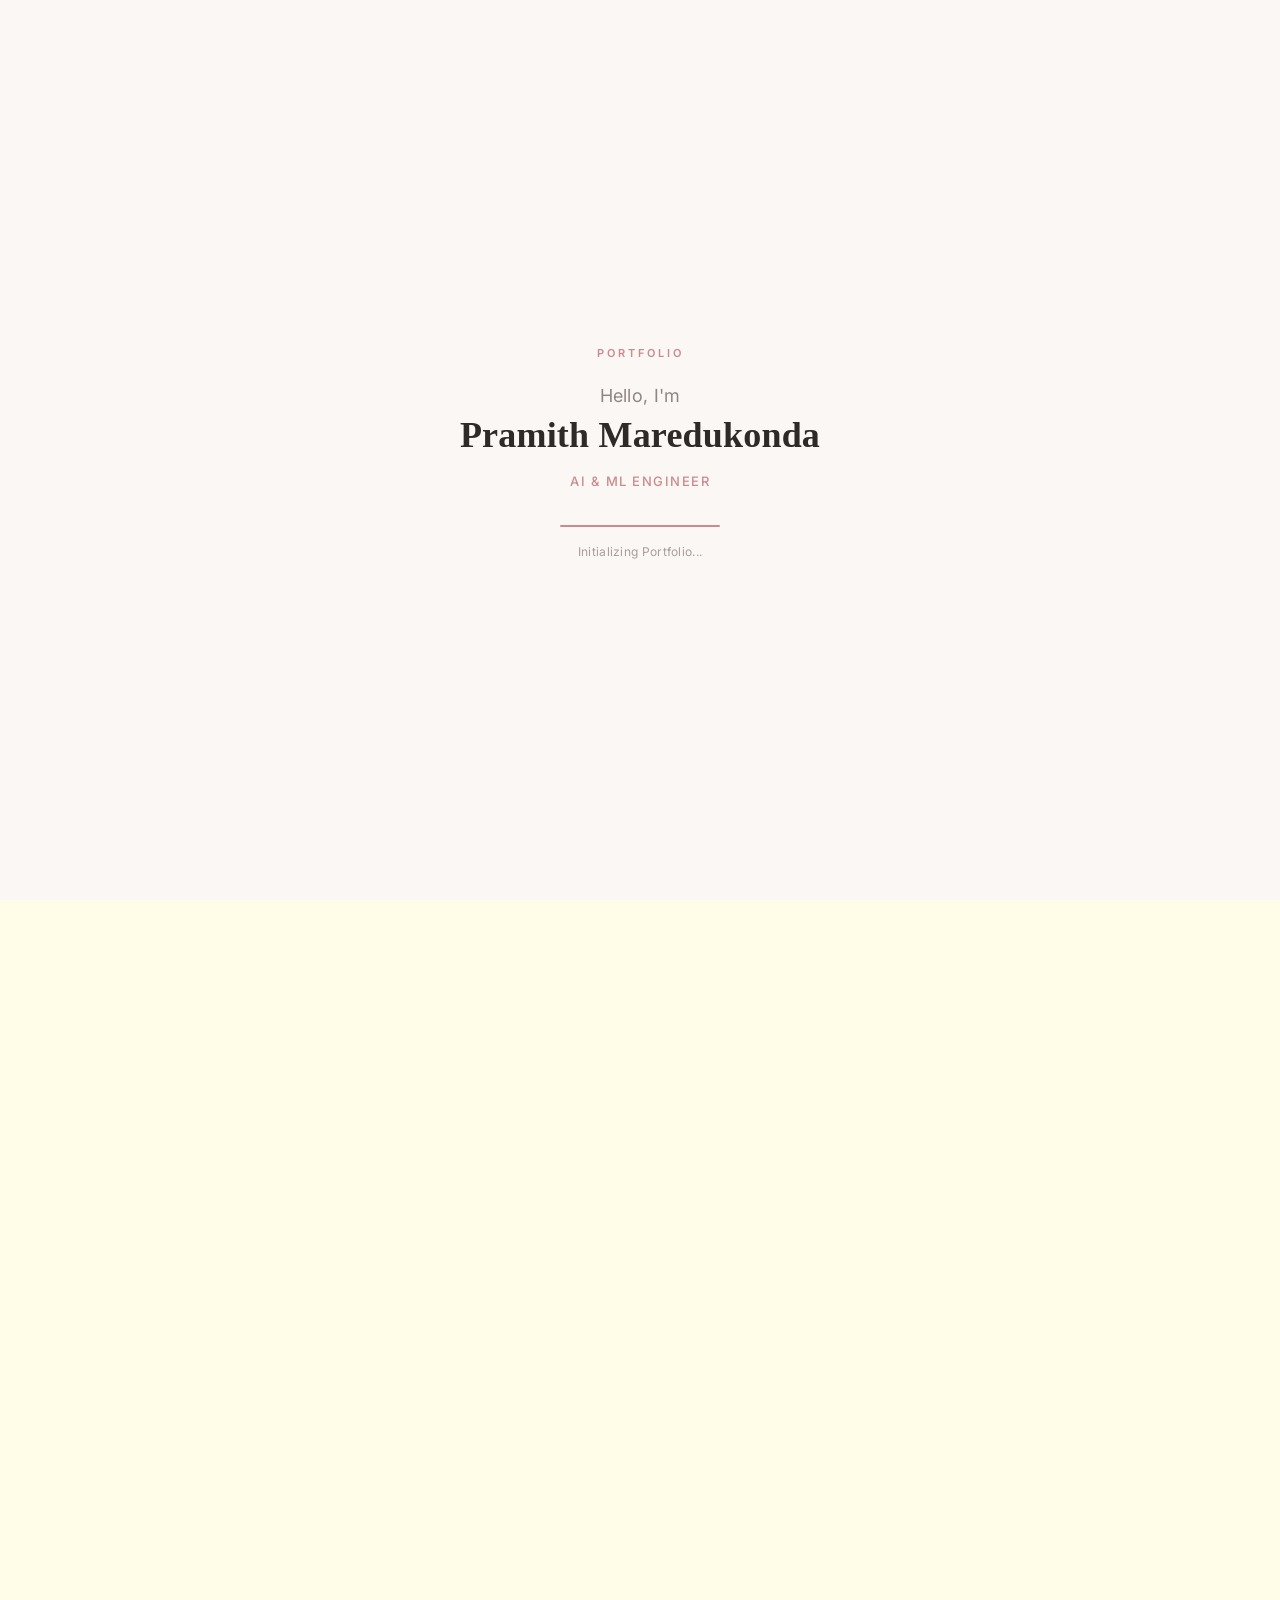
==== index.html @ 03c99f2f "Updatings 1" ====
<!DOCTYPE html>
<html lang="en">

<head>
  <meta charset="UTF-8">
  <title>Pramith Maredukonda | AI & ML Engineer & Software Developer</title>
  <meta name="viewport" content="width=device-width, initial-scale=1.0">
  <meta name="description"
    content="Professional portfolio of Pramith Maredukonda, an aspiring AI/ML Engineer and Software Developer specializing in building intelligent systems, data structures, and cybersecurity.">
  <meta name="keywords"
    content="Pramith Maredukonda, AI Engineer, Machine Learning, Software Developer, Portfolio, Saveetha School of Engineering">
  <meta name="author" content="Pramith Maredukonda">

  <!-- Open Graph / LinkedIn previews -->
  <meta property="og:type" content="website">
  <meta property="og:title" content="Pramith Maredukonda | AI & ML Engineer & Software Developer">
  <meta property="og:description"
    content="Explore my projects, work experience, certifications, and technical skills in Artificial Intelligence and Machine Learning.">
  <meta property="og:image" content="assets-portfolio/pramith_images/pic2.png">
  <meta property="og:url" content="https://pramithm.github.io/">


  <link rel="icon" type="image/png" sizes="96x96" href="assets-portfolio/web_icon_portfolio2.png">
  <link rel="canonical" href="https://pramithm.github.io/">

  <meta name="robots" content="index, follow">

  <meta name="theme-color" content="#b3883e">

  <meta property="og:site_name" content="Pramith Portfolio">

  <meta property="og:locale" content="en_US">
  <!-- ADD JSON-LD HERE -->
  <script type="application/ld+json">
  {
    "@context": "https://schema.org",
    "@type": "Person",
    "name": "Pramith Maredukonda",
    "jobTitle": "AI & Machine Learning Engineer",
    "url": "https://pramithm.github.io/",
    "image": "https://pramithm.github.io/assets-portfolio/pramith_images/pic2.png",
    "email": "mailto:pramith212@gmail.com",
    "sameAs": [
      "https://github.com/pramithm",
      "https://www.linkedin.com/in/pramith-maredukonda-346262364/"
    ],
    "knowsAbout": [
      "Artificial Intelligence",
      "Machine Learning",
      "Deep Learning",
      "Python",
      "Computer Vision",
      "OpenCV",
      "MediaPipe",
      "React",
      "Firebase",
      "Java",
      "Data Structures",
      "Algorithms",
      "Cybersecurity"
    ]
  }
</script>

  <!-- Google Fonts Connection -->
  <link rel="preconnect" href="https://fonts.googleapis.com">
  <link rel="preconnect" href="https://fonts.gstatic.com" crossorigin>
  <link href="https://fonts.googleapis.com/css2?family=Inter:wght@300;400;500;600;700;800&display=swap"
    rel="stylesheet">

  <link href="https://cdn.jsdelivr.net/npm/bootstrap@5.3.3/dist/css/bootstrap.min.css" rel="stylesheet">
  <link rel="stylesheet" href="css-portfolio/portfolio_index.css">
  <link rel="stylesheet" href="css-portfolio/intro.css">
  <link rel="stylesheet" href="https://cdnjs.cloudflare.com/ajax/libs/font-awesome/6.5.0/css/all.min.css">
  <!-- Improving SEO given by chatgpt-->
  <link rel="canonical" href="https://pramithm.github.io/">
  <meta name="robots" content="index, follow">
  <meta name="theme-color" content="#b3883e">
  <link rel="icon" href="favicon.ico">
  <script>
    if (sessionStorage.getItem("introPlayed")) {
      document.documentElement.classList.add("intro-played");
    }
  </script>
  <style>
    html {
      scroll-behavior: smooth;
    }

    #portfolio-wrapper {
      opacity: 0;
      visibility: hidden;
    }

    .intro-played #portfolio-wrapper {
      opacity: 1 !important;
      visibility: visible !important;
    }

    .intro-played #intro {
      display: none !important;
    }

    .typewriter-cursor {
      animation: blink 0.75s step-end infinite;
      color: #b3883e !important;
      font-weight: bold;
    }

    @keyframes blink {

      from,
      to {
        opacity: 1;
      }

      50% {
        opacity: 0;
      }
    }
  </style>
  <noscript>
    <style>
      #portfolio-wrapper {
        opacity: 1 !important;
        visibility: visible !important;
      }

      #intro {
        display: none !important;
      }
    </style>
  </noscript>
  <meta name="google-site-verification" content="l4IwNDzYYGCkEPkPLoquJwLFhrQuRTu7Tlo4yeMEYSo" />
</head>

<body>
  <!-- Loading Effect-->
  <!-- Loading Effect-->
  <div id="intro">

    <div class="intro-content">

      <span class="intro-eyebrow">Portfolio</span>

      <h1 id="intro-name">Hello, I'm</h1>

      <h2 id="intro-title">Pramith Maredukonda</h2>

      <p id="intro-description">AI &amp; ML Engineer</p>

      <div class="progress1">
        <div class="progress-bar1"></div>
      </div>

      <span class="loading1">Initializing Portfolio...</span>

    </div>

  </div>

  <div id="portfolio-wrapper">

    <!-- Nav Bar -->
    <nav class="navbar navbar-expand-lg navbar-custom" id="mainNav">
      <div class="container-fluid">
        <a class="navbar-brand" href="#">Portfolio</a>
        <button class="navbar-toggler bg-transparent" type="button" data-bs-toggle="collapse"
          data-bs-target="#navbarNav" aria-label="Toggle navigation">
          <span class="navbar-toggler-icon"></span>
        </button>
        <div class="collapse navbar-collapse justify-content-end me-4" id="navbarNav">
          <ul class="navbar-nav gap-3">
            <li class="nav-item"><a class="nav-link" href="#about">About</a></li>
            <li class="nav-item"><a class="nav-link" href="#education">Education</a></li>
            <li class="nav-item"><a class="nav-link" href="#experience">Experience</a></li>
            <li class="nav-item"><a class="nav-link" href="#skills">Skills</a></li>
            <li class="nav-item"><a class="nav-link" href="#projects">Projects</a></li>
            <li class="nav-item"><a class="nav-link" href="#certifications">Certifications</a></li>
            <li class="nav-item"><a class="nav-link" href="#resume">Resume</a></li>
            <li class="nav-item"><a class="nav-link" href="#contact">Contact</a></li>
          </ul>
        </div>
      </div>
    </nav>

    <!-- Hero Section -->
    <section class="hero-section py-5">
      <div class="shape1"></div>
      <div class="shape2"></div>
      <div class="shape3"></div>
      <div class="container">
        <div class="row align-items-center gy-5">

          <!-- LEFT CONTENT -->
          <div class="col-lg-7 col-12 hero-text">
            <h5 class="text-uppercase text-muted">Hello, I'm</h5>
            <h1 class="fw-bold">Pramith Maredukonda</h1>
            <h3 class="mb-3" style="color: #b3883e !important;"><span id="typewriter"></span><span
                class="typewriter-cursor">|</span></h3>
            <p class="text-muted">
              Passionate about building intelligent systems and solving real-world problems using AI, data, and code.
            </p>
            <div class="d-flex gap-3 flex-wrap hero-btns">
              <button class="btn btn-dark px-4 py-2"
                onclick="document.getElementById('projects').scrollIntoView({behavior: 'smooth'})">View
                Projects</button>
              <a href="assets-portfolio/Pramith_Resume.pdf" download class="btn btn-outline-dark px-4 py-2">Download
                CV</a>
            </div>
          </div>

          <!-- RIGHT IMAGE -->
          <div class="col-lg-4 col-12 text-center ms-lg-auto">
            <div class="hero-img-wrapper mx-auto">
              <div class="ring ring-1"></div>
              <div class="ring ring-2"></div>
              <div class="ring ring-3"></div>
              <img src="assets-portfolio/Pramith_Images/pic2.png" class="img-fluid hero-img"
                alt="Pramith Maredukonda Profile Picture">
            </div>
          </div>

        </div>
      </div>
    </section>

    <!-- About Section -->
    <section class="container-fluid fade-up-element" id="about">
      <h1 class="text-center py-3">About Me</h1>
      <div class="about_me col-11 col-sm-9 col-lg-7 mx-auto">
        <p>I'm a <span class="fw-bold">Computer Science and Engineering</span> student specializing in <span
            class="fw-bold">Artificial Intelligence and Machine Learning</span>. I love
          building smart applications that leverage data-driven insights. With a strong foundation in <span
            class="fw-bold">Data Structures</span>,
          <span class="fw-bold">Algorithms</span>, <span class="fw-bold">DBMS</span>, and <span class="fw-bold">Computer
            Networks</span>, I enjoy tackling <span class="fw-bold">complex problems</span> and learning cutting-edge
          technologies. I'm also deeply interested in <span class="fw-bold">Cybersecurity</span> and how AI intersects
          with securing digital systems.
        </p>
      </div>
    </section>

    <!-- Education Section -->
    <section class="container-fluid py-5 fade-up-element" id="education" style="background-color: rgb(232, 224, 192);">
      <h2 class="text-center mb-4 fw-bold">My <span class="text-primary"
          style="color: var(--gold) !important;">Education</span></h2>
      <div class="row g-4 px-3 px-md-4 justify-content-center">

        <!-- B.E. -->
        <div class="col-12 col-md-6 d-flex fade-up-element delay-1">
          <div class="p-4 shadow rounded bg-light h-100 w-100" style="border-top: 5px solid var(--gold);">
            <h5 class="fw-bold" style="color: var(--gold);">Bachelor of Engineering (B.E.)</h5>
            <h6 class="text-muted mb-2">Computer Science Engineering in Artificial Intelligence | 2023 - 2027</h6>
            <p class="mb-2" style="font-size: 0.95rem; font-weight: 500;">Saveetha School of Engineering, Chennai, Tamil
              Nadu</p>
            <div class="mb-3">
              <strong style="font-size: 0.88rem; color: var(--text-dark);">Academic Focus:</strong>
              <ul class="text-muted ps-3 mt-1" style="font-size: 0.82rem; line-height: 1.5; margin-bottom: 0;">
                <li>Artificial Intelligence & Machine Learning</li>
                <li>Full Stack Development</li>
                <li>Android Development</li>
                <li>Data Structures & Algorithms</li>
                <li>Problem Solving</li>
                <li>Computer Vision</li>
              </ul>
            </div>
            <div class="mt-auto">
              <span class="badge" style="background-color: var(--gold) !important; color: #fff;">CGPA: 8.9 / 10</span>
            </div>
          </div>
        </div>

        <!-- School Education (12th + 10th combined) -->
        <div class="col-12 col-md-6 d-flex fade-up-element delay-2">
          <div class="p-4 shadow rounded bg-light h-100 w-100" style="border-top: 5px solid var(--gold);">

            <!-- 12th -->
            <h5 class="fw-bold" style="color: var(--gold);">12th Grade (HSC) — MPC</h5>
            <h6 class="text-muted mb-2">Mathematics, Physics, Chemistry | 2021 - 2023</h6>
            <p class="mb-2" style="font-size: 0.95rem; font-weight: 500;">S.R. Junior College for Boys, Hanamkonda</p>
            <div class="mb-3">
              <span class="badge" style="background-color: var(--gold) !important; color: #fff;">Percentage: 95%</span>
            </div>

            <hr class="my-3" style="border-color: var(--gold); opacity: 0.3;">

            <!-- 10th -->
            <h5 class="fw-bold" style="color: var(--gold);">Secondary School Education</h5>
            <h6 class="text-muted mb-2">General Studies | Class of 2021</h6>
            <p class="mb-2" style="font-size: 0.95rem; font-weight: 500;">Shine High School, Hanamkonda</p>
            <div class="mt-auto">
              <span class="badge" style="background-color: var(--gold) !important; color: #fff;">CGPA: 10</span>
            </div>

          </div>
        </div>

      </div>
    </section>

    <!-- Skills Section -->
    <section class="container-fluid py-5 fade-up-element" id="skills">
      <h2 class="text-center mb-4 fw-bold">My <span class="text-primary"
          style="color: rgb(167, 120, 81) !important;">Skills</span></h2>

      <div class="row g-4 skills-grid">

        <div class="col-12 col-md-6 d-flex fade-up-element delay-1">
          <div class="p-4 shadow rounded bg-light h-100 w-100">
            <h5>Programming Languages</h5>
            <p class="mb-1">Python <span class="float-end">90%</span></p>
            <div class="progress mb-3">
              <div class="progress-bar" style="width: 90%"></div>
            </div>
            <p class="mb-1">Java <span class="float-end">80%</span></p>
            <div class="progress mb-3">
              <div class="progress-bar" style="width: 80%"></div>
            </div>
            <p class="mb-1">C++ <span class="float-end">75%</span></p>
            <div class="progress">
              <div class="progress-bar" style="width: 75%"></div>
            </div>
          </div>
        </div>

        <div class="col-12 col-md-6 d-flex fade-up-element delay-2">
          <div class="p-4 shadow rounded bg-light h-100 w-100">
            <h5>Web Technologies</h5>
            <p class="mb-1">HTML <span class="float-end">85%</span></p>
            <div class="progress mb-3">
              <div class="progress-bar" style="width: 85%"></div>
            </div>
            <p class="mb-1">CSS <span class="float-end">80%</span></p>
            <div class="progress mb-3">
              <div class="progress-bar" style="width: 80%"></div>
            </div>
            <p class="mb-1">JavaScript <span class="float-end">75%</span></p>
            <div class="progress mb-3">
              <div class="progress-bar" style="width: 75%"></div>
            </div>
            <p class="mb-1">React Native <span class="float-end">70%</span></p>
            <div class="progress mb-3">
              <div class="progress-bar" style="width: 70%"></div>
            </div>
            <p class="mb-1">Firebase <span class="float-end">65%</span></p>
            <div class="progress">
              <div class="progress-bar" style="width: 65%"></div>
            </div>
          </div>
        </div>

        <div class="col-12 col-md-6 d-flex fade-up-element delay-1">
          <div class="p-4 shadow rounded bg-light h-100 w-100">
            <h5>Core Subjects</h5>
            <p class="mb-1">Data Structures <span class="float-end">85%</span></p>
            <div class="progress mb-3">
              <div class="progress-bar" style="width: 85%"></div>
            </div>
            <p class="mb-1">DBMS <span class="float-end">80%</span></p>
            <div class="progress mb-3">
              <div class="progress-bar" style="width: 80%"></div>
            </div>
            <p class="mb-1">Computer Networks <span class="float-end">75%</span></p>
            <div class="progress">
              <div class="progress-bar" style="width: 75%"></div>
            </div>
          </div>
        </div>

        <div class="col-12 col-md-6 d-flex fade-up-element delay-2">
          <div class="p-4 shadow rounded bg-light h-100 w-100">
            <h5>AI/ML & General Tools</h5>
            <p class="mb-1">Git & GitHub <span class="float-end">85%</span></p>
            <div class="progress mb-3">
              <div class="progress-bar" style="width: 85%"></div>
            </div>
            <p class="mb-1">NumPy & Pandas <span class="float-end">80%</span></p>
            <div class="progress mb-3">
              <div class="progress-bar" style="width: 80%"></div>
            </div>
            <p class="mb-1">Scikit-learn <span class="float-end">75%</span></p>
            <div class="progress mb-3">
              <div class="progress-bar" style="width: 75%"></div>
            </div>
            <p class="mb-1">Cybersecurity <span class="float-end">70%</span></p>
            <div class="progress">
              <div class="progress-bar" style="width: 70%"></div>
            </div>
          </div>
        </div>

      </div>
    </section>

    <!-- Experience Section -->
    <section class="container-fluid py-5 fade-up-element" id="experience" style="background-color: rgb(217, 209, 176);">
      <h2 class="text-center mb-4 fw-bold">Work <span class="text-primary"
          style="color: rgba(81, 81, 81, 0.936) !important;">Experience</span></h2>
      <div class="row g-4 px-3 px-md-4 justify-content-center">

        <!-- AI Engineer -->
        <div class="col-12 col-md-6 d-flex fade-up-element delay-1">
          <div class="p-4 shadow rounded bg-light h-100 w-100" style="border-top: 5px solid var(--apricot);">
            <div class="d-flex justify-content-between align-items-start flex-wrap mb-2">
              <h5 class="fw-bold mb-0" style="color: var(--gold);">AI Engineer</h5>
              <span class="badge" style="background-color: var(--apricot) !important; color: #fff;">October 2025 –
                January
                2026</span>
            </div>
            <h6 class="text-muted">Aimen Electronics India Pvt. Ltd.</h6>

            <p class="mt-3 text-muted" style="font-size: 0.9rem; line-height: 1.6;">
              Worked on AI-driven features for ADAS, building computer vision
              models for real-time detection in automotive applications.
            </p>

            <p class="mb-1 fw-bold" style="font-size: 0.9rem;">Key Contributions</p>
            <ul class="ps-3 text-muted" style="font-size: 0.9rem; line-height: 1.6;">
              <li>Implemented ADAS-related AI features.</li>
              <li>Built and tested computer vision models.</li>
              <li>Contributed to AI-based feature development.</li>
            </ul>


            <p class="mb-1 fw-semibold" style="font-size: 0.9rem; color: var(--gold);">Technologies</p>
            <p class="mb-0" style="font-size: 0.85rem;">
              <span class="badge bg-secondary me-1">Python</span>
              <span class="badge bg-secondary me-1">OpenCV</span>
              <span class="badge bg-secondary me-1">TensorFlow</span>
              <span class="badge bg-secondary me-1">Computer Vision</span>
              <span class="badge bg-secondary me-1">Git</span>
            </p>
          </div>
        </div>

        <!-- Android Developer -->
        <div class="col-12 col-md-6 d-flex fade-up-element delay-2">
          <div class="p-4 shadow rounded bg-light h-100 w-100" style="border-top: 5px solid var(--apricot);">
            <div class="d-flex justify-content-between align-items-start flex-wrap mb-2">
              <h5 class="fw-bold mb-0" style="color: var(--gold);">Android Developer</h5>
              <span class="badge" style="background-color: var(--apricot) !important; color: #fff;">August 2025 –
                October
                2025</span>
            </div>
            <h6 class="text-muted">Secure Dataware Technologies</h6>

            <p class="mt-3 text-muted" style="font-size: 0.9rem; line-height: 1.6;">
              Developed Android applications by implementing new features, improving
              user experience, and working with modern Android development tools.
            </p>

            <p class="mb-1 fw-bold" style="font-size: 0.9rem;">Key Contributions</p>
            <ul class="ps-3 text-muted" style="font-size: 0.9rem; line-height: 1.6;">
              <li>Developed Android application features.</li>
              <li>Fixed bugs and improved performance.</li>
              <li>Worked with UI implementation and testing.</li>
            </ul>

            <p class="mb-1 fw-semibold" style="font-size: 0.9rem; color: var(--gold);">Technologies</p>
            <p class="mb-0" style="font-size: 0.85rem;">
              <span class="badge bg-secondary me-1">Java</span>
              <span class="badge bg-secondary me-1">Android Studio</span>
              <span class="badge bg-secondary me-1">XML</span>
              <span class="badge bg-secondary me-1">Firebase</span>
              <span class="badge bg-secondary me-1">Git</span>
            </p>
          </div>
        </div>

      </div>
    </section>

    <!-- Projects Section -->
    <section class="container-fluid py-5 fade-up-element" id="projects">
      <h2 class="text-center mb-4 fw-bold">My <span class="text-primary">Projects</span></h2>

      <div class="text-center mb-4">
        <button class="btn btn-primary filter-btn" data-filter="all">All</button>
        <button class="btn btn-light filter-btn" data-filter="ai">AI</button>
        <button class="btn btn-light filter-btn" data-filter="web">Web</button>
        <button class="btn btn-light filter-btn" data-filter="other">Others</button>
      </div>

      <div class="row g-4 px-3 px-md-4" id="projectContainer">
        <!-- TrackBack Application -->
        <div class="col-12 col-md-6 col-lg-4 d-flex project-card fade-up-element delay-1" data-category="web">
          <div class="card p-3 shadow-sm w-100 h-100">
            <div class="project-img-wrapper">
              <img src="assets-portfolio/project_thumbnail/TrackBack.png" class="project-thumbnail"
                alt="TrackBack Application Thumbnail">
            </div>

            <h5>TrackBack - Smart Lost &amp; Found System</h5>

            <p>
              AI-powered Lost &amp; Found web application that securely connects people who lose
              and find items through smart matching, ownership verification, real-time
              notifications, and protected communication using Firebase and Cloudinary.
            </p>

            <div class="project-tech-stack mb-3">
              <span class="tech-badge">React</span>
              <span class="tech-badge">Firebase</span>
              <span class="tech-badge">Cloudinary</span>
              <span class="tech-badge">JavaScript</span>
            </div>

            <div class="mt-auto">
              <a href="https://github.com/pramithm/TrackBack-Web-PDD" target="_blank" rel="noopener noreferrer"
                class="btn btn-outline-dark btn-sm">
                <i class="fa-brands fa-github me-1"></i>GitHub
              </a>
              <a href="https://pramithm.github.io/TrackBack-Web-PDD/" target="_blank" rel="noopener noreferrer"
                class="btn btn-primary btn-sm">
                <i class="fa-solid fa-arrow-up-right-from-square me-1"></i>Demo
              </a>
            </div>
          </div>
        </div>

        <!-- Movie Recommendation System -->
        <div class="col-12 col-md-6 col-lg-4 d-flex project-card fade-up-element delay-1" data-category="ai">
          <div class="card p-3 shadow-sm w-100 h-100">
            <div class="project-img-wrapper">
              <img src="assets-portfolio/project_thumbnail/Movie_recommendation_system.png" class="project-thumbnail"
                alt="Movie Recommendation System Thumbnail">
            </div>

            <h5>Movie Recommendation System</h5>

            <p>
              ML-based content recommendation system suggesting similar movies using metadata
              and cosine similarity, integrated with the TMDB API for live posters.
            </p>

            <div class="project-tech-stack mb-3">
              <span class="tech-badge">Python</span>
              <span class="tech-badge">Streamlit</span>
              <span class="tech-badge">Scikit-learn</span>
              <span class="tech-badge">TMDB API</span>
            </div>

            <div class="mt-auto">
              <a href="https://github.com/pramithm/Movie-Recommendation-System" target="_blank"
                rel="noopener noreferrer" class="btn btn-outline-dark btn-sm">
                <i class="fa-brands fa-github me-1"></i>GitHub
              </a>
              <a href="https://movierecommendationsystempramith.streamlit.app/" target="_blank"
                rel="noopener noreferrer" class="btn btn-primary btn-sm">
                <i class="fa-solid fa-arrow-up-right-from-square me-1"></i>Demo
              </a>
            </div>
          </div>
        </div>

        <!-- Interior Design Website -->
        <div class="col-12 col-md-6 col-lg-4 d-flex project-card fade-up-element delay-2" data-category="web">
          <div class="card p-3 shadow-sm w-100 h-100">
            <div class="project-img-wrapper">
              <img src="assets-portfolio/project_thumbnail/Interior Website.png" class="project-thumbnail"
                alt="Interior Design Website Thumbnail">
            </div>
            <h5>Interior Design Website</h5>
            <p>Responsive business website with interactive project galleries, client testimonials,
              smooth scroll animations, and validated contact forms.</p>

            <div class="project-tech-stack mb-3">
              <span class="tech-badge">HTML</span>
              <span class="tech-badge">CSS</span>
              <span class="tech-badge">JavaScript</span>
              <span class="tech-badge">Bootstrap</span>
            </div>

            <div class="mt-auto">
              <a href="https://github.com/pramithm/Interior-Business-Website" target="_blank" rel="noopener noreferrer"
                class="btn btn-outline-dark btn-sm"><i class="fa-brands fa-github me-1"></i>GitHub</a>
              <a href="https://agapeinteriors.in/" target="_blank" rel="noopener noreferrer"
                class="btn btn-primary btn-sm"><i class="fa-solid fa-arrow-up-right-from-square me-1"></i>Demo</a>
            </div>
          </div>
        </div>

        <!-- Fraud Detection System -->
        <div class="col-12 col-md-6 col-lg-4 d-flex project-card fade-up-element delay-1" data-category="ai">
          <div class="card p-3 shadow-sm w-100 h-100">
            <div class="project-img-wrapper">
              <img src="assets-portfolio/project_thumbnail/Fraud_Detection.png" class="project-thumbnail"
                alt="Fraud Detection System Thumbnail">
            </div>
            <h5>Fraud Detection System</h5>
            <p>ML model using SMOTE oversampling and XGBoost / Random Forest achieving
              <strong style="color:var(--gold)">90%+ ROC-AUC</strong> to detect fraudulent transactions,
              served via a Flask API backend.</p>

            <div class="project-tech-stack mb-3">
              <span class="tech-badge">Python</span>
              <span class="tech-badge">XGBoost</span>
              <span class="tech-badge">Flask</span>
              <span class="tech-badge">SMOTE</span>
            </div>

            <div class="mt-auto">
              <a href="https://github.com/pramithm/CodeVedX-Internship/tree/main/Project-3/fake-news-detection"
                target="_blank" rel="noopener noreferrer" class="btn btn-outline-dark btn-sm"><i class="fa-brands fa-github me-1"></i>GitHub</a>
              <a href="https://fake-news-predict.vercel.app/" target="_blank" rel="noopener noreferrer"
                class="btn btn-primary btn-sm"><i class="fa-solid fa-arrow-up-right-from-square me-1"></i>Demo</a>
            </div>
          </div>
        </div>

        <!-- House Price Prediction -->
        <div class="col-12 col-md-6 col-lg-4 d-flex project-card fade-up-element delay-3" data-category="ai">
          <div class="card p-3 shadow-sm w-100 h-100">
            <div class="project-img-wrapper">
              <img src="assets-portfolio/project_thumbnail/House Price Predication.png" class="project-thumbnail"
                alt="House Price Prediction Thumbnail">
            </div>
            <h5>House Price Prediction</h5>
            <p>Ensemble regression model (Ridge, Lasso, Gradient Boosting) achieving an
              <strong style="color:var(--gold)">18% RMSE reduction</strong> with a live web prediction interface.</p>

            <div class="project-tech-stack mb-3">
              <span class="tech-badge">Python</span>
              <span class="tech-badge">Scikit-learn</span>
              <span class="tech-badge">Pandas</span>
              <span class="tech-badge">Flask</span>
            </div>

            <div class="mt-auto">
              <a href="https://github.com/pramithm/House-Price-Predication/tree/main" target="_blank" rel="noopener noreferrer"
                class="btn btn-outline-dark btn-sm"><i class="fa-brands fa-github me-1"></i>GitHub</a>
              <a href="unwanted.html" target="_blank" rel="noopener noreferrer"
                class="btn btn-primary btn-sm"><i class="fa-solid fa-arrow-up-right-from-square me-1"></i>Demo</a>
            </div>
          </div>
        </div>

        <!-- Utility Usage Prediction Tool -->
        <div class="col-12 col-md-6 col-lg-4 d-flex project-card fade-up-element delay-3" data-category="ai">
          <div class="card p-3 shadow-sm w-100 h-100">
            <div class="project-img-wrapper">
              <img src="assets-portfolio/project_thumbnail/Utility Usage Prediction Tool.png" class="project-thumbnail"
                alt="Utility Usage Prediction Tool Thumbnail">
            </div>

            <h5>Utility Usage Prediction Tool</h5>

            <p>Python console app that manages utility records and forecasts future
              consumption using Linear Regression with CSV-based persistent storage.</p>

            <div class="project-tech-stack mb-3">
              <span class="tech-badge">Python</span>
              <span class="tech-badge">Linear Regression</span>
              <span class="tech-badge">Pandas</span>
              <span class="tech-badge">CSV</span>
            </div>

            <div class="mt-auto">
              <a href="https://github.com/pramithm/CodeVedX-Internship/tree/main/Project-1/Utility_Usage_Prediction_Tool"
                target="_blank" rel="noopener noreferrer" class="btn btn-outline-dark btn-sm">
                <i class="fa-brands fa-github me-1"></i>GitHub
              </a>
              <a href="https://utility-usage-prediction-tool.vercel.app/" target="_blank" rel="noopener noreferrer"
                class="btn btn-primary btn-sm">
                <i class="fa-solid fa-arrow-up-right-from-square me-1"></i>Demo
              </a>
            </div>
          </div>
        </div>

        <!-- Student Performance Prediction System -->
        <div class="col-12 col-md-6 col-lg-4 d-flex project-card fade-up-element delay-3" data-category="ai">
          <div class="card p-3 shadow-sm w-100 h-100">
            <div class="project-img-wrapper">
              <img src="assets-portfolio/project_thumbnail/Student Performance Prediction.png" class="project-thumbnail"
                alt="Student Performance Prediction System Thumbnail">
            </div>

            <h5>Student Performance Prediction System</h5>

            <p>Predicts student final marks from attendance, study hours &amp; midterm scores
              using Linear Regression, with a Tkinter GUI for live predictions.</p>

            <div class="project-tech-stack mb-3">
              <span class="tech-badge">Python</span>
              <span class="tech-badge">Tkinter</span>
              <span class="tech-badge">Scikit-learn</span>
              <span class="tech-badge">Matplotlib</span>
            </div>

            <div class="mt-auto">
              <a href="https://github.com/pramithm/CodeVedX-Internship/blob/main/Project-2/Student_Performance_Prediction/README.md"
                target="_blank" rel="noopener noreferrer" class="btn btn-outline-dark btn-sm">
                <i class="fa-brands fa-github me-1"></i>GitHub
              </a>
              <a href="https://student-performanc.vercel.app/" target="_blank" rel="noopener noreferrer"
                class="btn btn-primary btn-sm">
                <i class="fa-solid fa-arrow-up-right-from-square me-1"></i>Demo
              </a>
            </div>
          </div>
        </div>


        <!-- Student Management System -->
        <div class="col-12 col-md-6 col-lg-4 d-flex project-card fade-up-element delay-1" data-category="other">
          <div class="card p-3 shadow-sm w-100 h-100">
            <div class="project-img-wrapper">
              <img src="assets-portfolio/project_thumbnail/Student Management System.png" class="project-thumbnail"
                alt="Student Management System Thumbnail">
            </div>
            <h5>Student Management System</h5>
            <p>Full-stack CRUD app for student records with secure authentication,
              role-based access control, and relational database schemas.</p>

            <div class="project-tech-stack mb-3">
              <span class="tech-badge">Java</span>
              <span class="tech-badge">MySQL</span>
              <span class="tech-badge">Spring Boot</span>
              <span class="tech-badge">REST API</span>
            </div>

            <div class="mt-auto">
              <a href="unwanted.html" target="_blank" rel="noopener noreferrer"
                class="btn btn-outline-dark btn-sm"><i class="fa-brands fa-github me-1"></i>GitHub</a>
              <a href="unwanted.html" target="_blank" rel="noopener noreferrer"
                class="btn btn-primary btn-sm"><i class="fa-solid fa-arrow-up-right-from-square me-1"></i>Demo</a>
            </div>
          </div>
        </div>

        <!-- Face-Controlled Mouse Cursor -->
        <div class="col-12 col-md-6 col-lg-4 d-flex project-card fade-up-element delay-1" data-category="ai">
          <div class="card p-3 shadow-sm w-100 h-100">
            <div class="project-img-wrapper">
              <img src="assets-portfolio/project_thumbnail/Face_controlled_mouse.png" class="project-thumbnail"
                alt="Face-Controlled Mouse Cursor Thumbnail">
            </div>

            <h5>Face-Controlled Mouse Cursor</h5>

            <p>Hands-free AI mouse control using real-time head movement &amp; eye-gaze tracking
              for smooth, accessible computer interaction.</p>

            <div class="project-tech-stack mb-3">
              <span class="tech-badge">Python</span>
              <span class="tech-badge">OpenCV</span>
              <span class="tech-badge">MediaPipe</span>
              <span class="tech-badge">PyAutoGUI</span>
            </div>

            <div class="mt-auto">
              <a href="https://github.com/pramithm/Face-Mouse-Cursor" target="_blank" rel="noopener noreferrer"
                class="btn btn-outline-dark btn-sm">
                <i class="fa-brands fa-github me-1"></i>GitHub
              </a>
              <a href="unwanted.html" target="_blank" rel="noopener noreferrer"
                class="btn btn-primary btn-sm">
                <i class="fa-solid fa-arrow-up-right-from-square me-1"></i>Demo
              </a>
            </div>
          </div>
        </div>



      </div>
    </section>

    <!-- Certifications Section -->
    <section class="container-fluid py-5 fade-up-element" id="certifications"
      style="background-color: rgba(233, 196, 102, 0.794);">
      <h2 class="text-center mb-4 fw-bold">My <span class="text-primary"
          style="color: rgb(74, 68, 68) !important;">Certifications</span></h2>

      <div class="position-relative px-md-5 mx-auto" style="max-width: 1200px;">
        <!-- Scroll Container -->
        <div class="d-flex overflow-auto gap-4 py-3 px-2 no-scrollbar" id="certScrollContainer"
          style="scroll-behavior: smooth; -webkit-overflow-scrolling: touch;">

          <!-- Card 1: SQL Specialist -->
          <div class="flex-shrink-0" style="width: 320px;">
            <div class="card p-3 shadow-sm h-100 bg-white d-flex flex-column" style="border-top: 5px solid var(--gold);">
              <div class="cert-issuer-badge"><i class="fa-solid fa-building-columns me-1"></i>Oracle</div>
              <h5 class="fw-bold text-center mb-3" style="color: var(--gold); font-size: 1.05rem;">SQL Database Specialist</h5>
              <div class="cert-img-wrapper">
                <a href="assets-portfolio/certificates/SQL Certificate.png" target="_blank" rel="noopener noreferrer">
                  <img src="assets-portfolio/certificates/SQL Certificate.png"
                    alt="SQL Database Specialist Certification" class="w-100 h-100 object-fit-cover hover-zoom">
                </a>
              </div>
              <p class="text-muted text-center mt-3 mb-0" style="font-size: 0.82rem; line-height: 1.5;">
                Certified in structured querying, relational schema designs, and database performance tuning.
              </p>
              <div class="mt-auto pt-3 text-center">
                <a href="assets-portfolio/certificates/SQL Certificate.png" target="_blank" rel="noopener noreferrer"
                  class="btn btn-sm cert-view-btn"><i class="fa-solid fa-certificate me-1"></i>View Certificate</a>
              </div>
            </div>
          </div>

          <!-- Card 2: AI Engineer Intern -->
          <div class="flex-shrink-0" style="width: 320px;">
            <div class="card p-3 shadow-sm h-100 bg-white d-flex flex-column" style="border-top: 5px solid var(--gold);">
              <div class="cert-issuer-badge"><i class="fa-solid fa-microchip me-1"></i>Aimen Electronics</div>
              <h5 class="fw-bold text-center mb-3" style="color: var(--gold); font-size: 1.05rem;">AI Engineer Internship</h5>
              <div class="cert-img-wrapper">
                <a href="assets-portfolio/certificates/Aimen certificate.png" target="_blank" rel="noopener noreferrer">
                  <img src="assets-portfolio/certificates/Aimen certificate.png"
                    alt="AI Engineer Internship Certificate" class="w-100 h-100 object-fit-cover hover-zoom">
                </a>
              </div>
              <p class="text-muted text-center mt-3 mb-0" style="font-size: 0.82rem; line-height: 1.5;">
                Internship completion certifying practical expertise in ADAS systems and AI model optimization.
              </p>
              <div class="mt-auto pt-3 text-center">
                <a href="assets-portfolio/certificates/Aimen certificate.png" target="_blank" rel="noopener noreferrer"
                  class="btn btn-sm cert-view-btn"><i class="fa-solid fa-certificate me-1"></i>View Certificate</a>
              </div>
            </div>
          </div>

          <!-- Card 3: App Developer Intern -->
          <div class="flex-shrink-0" style="width: 320px;">
            <div class="card p-3 shadow-sm h-100 bg-white d-flex flex-column" style="border-top: 5px solid var(--gold);">
              <div class="cert-issuer-badge"><i class="fa-solid fa-shield-halved me-1"></i>Secure Dataware Technologies</div>
              <h5 class="fw-bold text-center mb-3" style="color: var(--gold); font-size: 1.05rem;">App Developer Internship</h5>
              <div class="cert-img-wrapper">
                <a href="assets-portfolio/certificates/secure dataware certificate.png" target="_blank"
                  rel="noopener noreferrer">
                  <img src="assets-portfolio/certificates/secure dataware certificate.png"
                    alt="App Developer Internship Certificate" class="w-100 h-100 object-fit-cover hover-zoom">
                </a>
              </div>
              <p class="text-muted text-center mt-3 mb-0" style="font-size: 0.82rem; line-height: 1.5;">
                Certified App Development training covering Android SDK frameworks and mobile UI architecture.
              </p>
              <div class="mt-auto pt-3 text-center">
                <a href="assets-portfolio/certificates/secure dataware certificate.png" target="_blank" rel="noopener noreferrer"
                  class="btn btn-sm cert-view-btn"><i class="fa-solid fa-certificate me-1"></i>View Certificate</a>
              </div>
            </div>
          </div>

          <!-- Card 4: Salesforce Developer -->
          <div class="flex-shrink-0" style="width: 320px;">
            <div class="card p-3 shadow-sm h-100 bg-white d-flex flex-column" style="border-top: 5px solid var(--gold);">
              <div class="cert-issuer-badge"><i class="fa-solid fa-cloud me-1"></i>Salesforce</div>
              <h5 class="fw-bold text-center mb-3" style="color: var(--gold); font-size: 1.05rem;">Salesforce Developer</h5>
              <div class="cert-img-wrapper">
                <a href="assets-portfolio/certificates/saleforce.png" target="_blank" rel="noopener noreferrer">
                  <img src="assets-portfolio/certificates/saleforce.png" alt="Salesforce Developer Certification"
                    class="w-100 h-100 object-fit-cover hover-zoom">
                </a>
              </div>
              <p class="text-muted text-center mt-3 mb-0" style="font-size: 0.82rem; line-height: 1.5;">
                Certified in CRM customization, Apex workflows, and Lightning component developer fundamentals.
              </p>
              <div class="mt-auto pt-3 text-center">
                <a href="assets-portfolio/certificates/saleforce.png" target="_blank" rel="noopener noreferrer"
                  class="btn btn-sm cert-view-btn"><i class="fa-solid fa-certificate me-1"></i>View Certificate</a>
              </div>
            </div>
          </div>

          <!-- Card 5: Cognizant Hackathon -->
          <div class="flex-shrink-0" style="width: 320px;">
            <div class="card p-3 shadow-sm h-100 bg-white d-flex flex-column" style="border-top: 5px solid var(--gold);">
              <div class="cert-issuer-badge"><i class="fa-solid fa-trophy me-1"></i>Cognizant</div>
              <h5 class="fw-bold text-center mb-3" style="color: var(--gold); font-size: 1.05rem;">Cognizant Hackathon</h5>
              <div class="cert-img-wrapper">
                <a href="assets-portfolio/certificates/cognizant hackathon.png" target="_blank"
                  rel="noopener noreferrer">
                  <img src="assets-portfolio/certificates/cognizant hackathon.png" alt="Cognizant Hackathon Certificate"
                    class="w-100 h-100 object-fit-cover hover-zoom">
                </a>
              </div>
              <p class="text-muted text-center mt-3 mb-0" style="font-size: 0.82rem; line-height: 1.5;">
                Credentials certifying leadership, project coordination, and hackathon organization skills.
              </p>
              <div class="mt-auto pt-3 text-center">
                <a href="assets-portfolio/certificates/cognizant hackathon.png" target="_blank" rel="noopener noreferrer"
                  class="btn btn-sm cert-view-btn"><i class="fa-solid fa-certificate me-1"></i>View Certificate</a>
              </div>
            </div>
          </div>

          <!-- Card 6: Google Student Ambassador – Pitch Night -->
          <div class="flex-shrink-0" style="width: 320px;">
            <div class="card p-3 shadow-sm h-100 bg-white d-flex flex-column" style="border-top: 5px solid var(--gold);">
              <div class="cert-issuer-badge"><i class="fa-brands fa-google me-1"></i>Google</div>
              <h5 class="fw-bold text-center mb-3" style="color: var(--gold); font-size: 1.05rem;">
                Google Student Ambassador – Pitch Night
              </h5>
              <div class="cert-img-wrapper">
                <a href="assets-portfolio/certificates/google-pitch-night.png" target="_blank"
                  rel="noopener noreferrer">
                  <img src="assets-portfolio/certificates/google-pitch-night.png"
                    alt="Google Student Ambassador Pitch Night Certificate"
                    class="w-100 h-100 object-fit-cover hover-zoom">
                </a>
              </div>
              <p class="text-muted text-center mt-3 mb-0" style="font-size: 0.82rem; line-height: 1.5;">
                Awarded for innovation, creativity, and presentation skills at the Google Student Ambassador Program 2026 Pitch Night.
              </p>
              <div class="mt-auto pt-3 text-center">
                <a href="assets-portfolio/certificates/google-pitch-night.png" target="_blank" rel="noopener noreferrer"
                  class="btn btn-sm cert-view-btn"><i class="fa-solid fa-certificate me-1"></i>View Certificate</a>
              </div>
            </div>
          </div>

          <!-- Card 7: Introduction to CSS -->
          <div class="flex-shrink-0" style="width: 320px;">
            <div class="card p-3 shadow-sm h-100 bg-white d-flex flex-column" style="border-top: 5px solid var(--gold);">
              <div class="cert-issuer-badge"><i class="fa-solid fa-graduation-cap me-1"></i>Simplilearn SkillUp</div>
              <h5 class="fw-bold text-center mb-3" style="color: var(--gold); font-size: 1.05rem;">
                Introduction to CSS
              </h5>
              <div class="cert-img-wrapper">
                <a href="assets-portfolio/certificates/introduction-to-css.png" target="_blank"
                  rel="noopener noreferrer">
                  <img src="assets-portfolio/certificates/introduction-to-css.png" alt="Introduction to CSS Certificate"
                    class="w-100 h-100 object-fit-cover hover-zoom">
                </a>
              </div>
              <p class="text-muted text-center mt-3 mb-0" style="font-size: 0.82rem; line-height: 1.5;">
                Covers styling fundamentals, layouts, selectors, and responsive web design concepts.
              </p>
              <div class="mt-auto pt-3 text-center">
                <a href="assets-portfolio/certificates/introduction-to-css.png" target="_blank" rel="noopener noreferrer"
                  class="btn btn-sm cert-view-btn"><i class="fa-solid fa-certificate me-1"></i>View Certificate</a>
              </div>
            </div>
          </div>

          <!-- Card 8: Agile Project Management -->
          <div class="flex-shrink-0" style="width: 320px;">
            <div class="card p-3 shadow-sm h-100 bg-white d-flex flex-column" style="border-top: 5px solid var(--gold);">
              <div class="cert-issuer-badge"><i class="fa-solid fa-laptop me-1"></i>HP LIFE</div>
              <h5 class="fw-bold text-center mb-3" style="color: var(--gold); font-size: 1.05rem;">
                Agile Project Management
              </h5>
              <div class="cert-img-wrapper">
                <a href="assets-portfolio/certificates/agile-project-management.png" target="_blank"
                  rel="noopener noreferrer">
                  <img src="assets-portfolio/certificates/agile-project-management.png"
                    alt="Agile Project Management Certificate" class="w-100 h-100 object-fit-cover hover-zoom">
                </a>
              </div>
              <p class="text-muted text-center mt-3 mb-0" style="font-size: 0.82rem; line-height: 1.5;">
                Training covering Scrum, Kanban, iterative development, MVP planning, and Agile team collaboration.
              </p>
              <div class="mt-auto pt-3 text-center">
                <a href="assets-portfolio/certificates/agile-project-management.png" target="_blank" rel="noopener noreferrer"
                  class="btn btn-sm cert-view-btn"><i class="fa-solid fa-certificate me-1"></i>View Certificate</a>
              </div>
            </div>
          </div>

          <!-- Card 9: TenzorX National AI Hackathon -->
          <div class="flex-shrink-0" style="width: 320px;">
            <div class="card p-3 shadow-sm h-100 bg-white d-flex flex-column" style="border-top: 5px solid var(--gold);">
              <div class="cert-issuer-badge"><i class="fa-solid fa-robot me-1"></i>Poonawalla Fincorp</div>
              <h5 class="fw-bold text-center mb-3" style="color: var(--gold); font-size: 1.05rem;">
                TenzorX National AI Hackathon
              </h5>
              <div class="cert-img-wrapper">
                <a href="assets-portfolio/certificates/tenzorx-ai-hackathon.png" target="_blank"
                  rel="noopener noreferrer">
                  <img src="assets-portfolio/certificates/tenzorx-ai-hackathon.png"
                    alt="TenzorX National AI Hackathon Certificate" class="w-100 h-100 object-fit-cover hover-zoom">
                </a>
              </div>
              <p class="text-muted text-center mt-3 mb-0" style="font-size: 0.82rem; line-height: 1.5;">
                National AI Hackathon 2026 — collaborated on innovative AI solutions and complex problem-solving challenges.
              </p>
              <div class="mt-auto pt-3 text-center">
                <a href="assets-portfolio/certificates/tenzorx-ai-hackathon.png" target="_blank" rel="noopener noreferrer"
                  class="btn btn-sm cert-view-btn"><i class="fa-solid fa-certificate me-1"></i>View Certificate</a>
              </div>
            </div>
          </div>

          <!-- Card 10: JavaScript ES6 with AI -->
          <div class="flex-shrink-0" style="width: 320px;">
            <div class="card p-3 shadow-sm h-100 bg-white d-flex flex-column" style="border-top: 5px solid var(--gold);">
              <div class="cert-issuer-badge"><i class="fa-solid fa-code me-1"></i>Unstop</div>
              <h5 class="fw-bold text-center mb-3" style="color: var(--gold); font-size: 1.05rem;">
                JavaScript ES6 with AI
              </h5>
              <div class="cert-img-wrapper">
                <a href="assets-portfolio/certificates/javascript-es6-ai.png" target="_blank" rel="noopener noreferrer">
                  <img src="assets-portfolio/certificates/javascript-es6-ai.png"
                    alt="JavaScript ES6 with AI Certificate" class="w-100 h-100 object-fit-cover hover-zoom">
                </a>
              </div>
              <p class="text-muted text-center mt-3 mb-0" style="font-size: 0.82rem; line-height: 1.5;">
                Strengthened modern JS programming skills with ES6+ features and AI-assisted development practices.
              </p>
              <div class="mt-auto pt-3 text-center">
                <a href="assets-portfolio/certificates/javascript-es6-ai.png" target="_blank" rel="noopener noreferrer"
                  class="btn btn-sm cert-view-btn"><i class="fa-solid fa-certificate me-1"></i>View Certificate</a>
              </div>
            </div>
          </div>
        </div>

        <!-- Navigation Arrows -->
        <button
          class="btn btn-primary d-none d-md-flex align-items-center justify-content-center position-absolute top-50 start-0 translate-middle-y rounded-circle"
          onclick="scrollCertificates('left')"
          style="width: 40px; height: 40px; background-color: var(--gold) !important; border-color: var(--gold) !important; z-index: 10;"
          aria-label="Scroll left">
          <i class="fa-solid fa-chevron-left" style="color: #fff;"></i>
        </button>
        <button
          class="btn btn-primary d-none d-md-flex align-items-center justify-content-center position-absolute top-50 end-0 translate-middle-y rounded-circle"
          onclick="scrollCertificates('right')"
          style="width: 40px; height: 40px; background-color: var(--gold) !important; border-color: var(--gold) !important; z-index: 10;"
          aria-label="Scroll right">
          <i class="fa-solid fa-chevron-right" style="color: #fff;"></i>
        </button>
      </div>
    </section>

    <!-- Resume Section -->
    <section class="container-fluid py-5 fade-up-element" id="resume">
      <h2 class="text-center fw-bold">My <span class="text-primary"
          style="color: rgb(74, 68, 68) !important;">Resume</span></h2>
      <div class="mx-auto mb-4" style="width: 80px; height: 4px; background-color: #3b5bdb;"></div>
      <div class="row justify-content-center">
        <div class="col-11 col-md-10 col-lg-8">
          <div class="p-4 p-md-5 shadow rounded text-center bg-light">
            <p class="mb-4 text-muted">
              Interested in my full experience and qualifications? Preview and download my resume
              below to learn more about my education, skills, and projects.
            </p>

            <!-- Embedded Resume PDF Preview -->
            <div class="ratio ratio-16x9 shadow-sm rounded mb-4"
              style="max-height: 500px; overflow: hidden; border: 1.5px solid rgba(204, 162, 90, 0.3);">
              <iframe src="assets-portfolio/Pramith_Resume.pdf" style="border:0; width: 100%; height: 500px;"></iframe>
            </div>

            <!-- Preview & Action Buttons -->
            <div class="d-flex gap-3 justify-content-center flex-wrap">
              <a href="assets-portfolio/Pramith_Resume.pdf" target="_blank" rel="noopener noreferrer"
                class="btn btn-outline-dark px-4 py-2">View Resume</a>
              <a href="assets-portfolio/Pramith_Resume.pdf" download class="btn btn-primary px-4 py-2"
                style="background-color: var(--gold) !important; border-color: var(--gold) !important; color: #fff !important;">Download
                Resume</a>
              <button onclick="sharePortfolio()" class="btn btn-outline-dark px-4 py-2"><i
                  class="fa-solid fa-share-nodes"></i> Share Portfolio</button>
            </div>

          </div>
        </div>
      </div>
    </section>

    <!-- Contact Section -->
    <section class="container-fluid py-5 fade-up-element" id="contact">
      <h2 class="text-center fw-bold">Get In <span class="text-primary"
          style="color: rgb(74, 68, 68) !important;">Touch</span></h2>
      <div class="mx-auto mb-3" style="width: 80px; height: 4px; background:#3b5bdb;"></div>
      <p class="text-center text-muted mb-5">
        I'm always open to new opportunities and collaborations. Feel free to reach out!
      </p>

      <div class="row justify-content-center g-4">

        <div class="col-11 col-md-8 fade-up-element delay-1">
          <div class="d-flex align-items-center p-3 p-md-4 shadow rounded bg-light">
            <div class="me-3 p-2 p-md-3 bg-opacity-25 rounded contact-icon" style="background-color: rgb(83,81,81);"><i
                class="fa-regular fa-envelope" style="color: rgb(236, 119, 119);"></i> </div>
            <div class="overflow-hidden">
              <small class="text-muted">EMAIL</small>
              <p class="mb-0 fw-semibold text-truncate"><a href="mailto:pramith212@gmail.com"
                  style="color: #86170f;">pramith212@gmail.com</a></p>
            </div>
          </div>
        </div>

        <div class="col-11 col-md-8 fade-up-element delay-2">
          <div class="d-flex align-items-center p-3 p-md-4 shadow rounded bg-light">
            <div class="me-3 p-2 p-md-3 bg-opacity-25 rounded contact-icon" style="background-color: rgb(83,81,81);"><i
                class="fa-brands fa-linkedin" style="color: rgb(182, 211, 240);"></i></div>
            <div class="overflow-hidden">
              <small class="text-muted">LINKEDIN</small>
              <p class="mb-0 fw-semibold text-truncate"><a
                  href="https://www.linkedin.com/in/pramith-maredukonda-346262364/" target="_blank"
                  rel="noopener noreferrer" style="color: #86170f;">linkedin.com/in/pramithmaredukonda</a></p>
            </div>
          </div>
        </div>

        <div class="col-11 col-md-8 fade-up-element delay-3">
          <div class="d-flex align-items-center p-3 p-md-4 shadow rounded bg-light">
            <div class="me-3 p-2 p-md-3 bg-opacity-25 rounded contact-icon" style="background-color: rgb(83,81,81);"><i
                class="fa-brands fa-github" style="color: rgb(165, 149, 78);"></i></div>
            <div class="overflow-hidden">
              <small class="text-muted">GITHUB</small>
              <p class="mb-0 fw-semibold text-truncate"><a href="https://github.com/pramithm/" target="_blank"
                  rel="noopener noreferrer" style="color: #86170f;">github.com/pramithm</a></p>
            </div>
          </div>
        </div>

      </div>
    </section>

    <!-- Floating Social Buttons -->
    <div class="floating-social" id="socialBox">

      <!-- Close Button -->
      <span class="close-btn" onclick="closeSocial()" aria-label="Close social box">×</span>

      <!-- Email -->
      <a href="mailto:pramith212@gmail.com" class="social-btn email" aria-label="Email Pramith">
        <i class="fas fa-envelope"></i>
      </a>

      <!-- LinkedIn -->
      <a href="https://www.linkedin.com/in/pramith-maredukonda-346262364/" target="_blank" rel="noopener noreferrer"
        class="social-btn linkedin" aria-label="LinkedIn Profile">
        <i class="fab fa-linkedin-in"></i>
      </a>

      <!-- GitHub -->
      <a href="https://github.com/pramithm/" target="_blank" rel="noopener noreferrer" class="social-btn github"
        aria-label="GitHub Profile">
        <i class="fab fa-github"></i>
      </a>

    </div>

    <footer class="text-center py-4 border-top">
      <p class="mb-0 text-muted">© 2026 Pramith Maredukonda. Built with passion & code.</p>
    </footer>

  </div>

  <script src="https://cdn.jsdelivr.net/npm/bootstrap@5.3.3/dist/js/bootstrap.bundle.min.js"></script>

  <script>
    /* Navbar scroll shadow */
    const nav = document.getElementById('mainNav');
    window.addEventListener('scroll', () => {
      nav.classList.toggle('scrolled', window.scrollY > 30);
    });

    /* Progress bar scroll animation */
    const progressObserver = new IntersectionObserver((entries) => {
      entries.forEach(entry => {
        if (entry.isIntersecting) {
          entry.target.querySelectorAll('.progress-bar').forEach((bar, i) => {
            const target = bar.style.width;
            bar.style.width = '0%';
            setTimeout(() => { bar.style.width = target; }, i * 180);
          });
          progressObserver.unobserve(entry.target);
        }
      });
    }, { threshold: 0.2 });

    document.querySelectorAll('#skills .bg-light').forEach(card => {
      progressObserver.observe(card);
    });

    /* Project filter */
    const buttons = document.querySelectorAll('.filter-btn');
    const cards = document.querySelectorAll('.project-card');

    buttons.forEach(btn => {
      btn.addEventListener('click', () => {
        buttons.forEach(b => { b.classList.remove('btn-primary'); b.classList.add('btn-light'); });
        btn.classList.remove('btn-light');
        btn.classList.add('btn-primary');

        const filter = btn.getAttribute('data-filter');
        cards.forEach(card => {
          if (filter === 'all' || card.getAttribute('data-category') === filter) {
            card.classList.remove('d-none');
            card.classList.add('d-flex');
          } else {
            card.classList.remove('d-flex');
            card.classList.add('d-none');
          }
        });
      });
    });

    /* Active nav link on scroll */
    const sections = document.querySelectorAll('section[id]');
    const navLinks = document.querySelectorAll('.nav-link');
    window.addEventListener('scroll', () => {
      let current = '';
      sections.forEach(sec => { if (window.scrollY >= sec.offsetTop - 120) current = sec.getAttribute('id'); });
      navLinks.forEach(link => {
        link.style.color = link.getAttribute('href') === '#' + current ? 'var(--gold)' : '';
      });
    });

    /* Typewriter effect on Hero Subtitle */
    const typeText = "AI & ML Engineer | Software Developer";
    let typeIndex = 0;
    const typeSpeed = 70;
    function typeWriter() {
      if (typeIndex < typeText.length) {
        document.getElementById("typewriter").innerHTML += typeText.charAt(typeIndex);
        typeIndex++;
        setTimeout(typeWriter, typeSpeed);
      } else {
        document.querySelector(".typewriter-cursor").style.display = "none";
      }
    }
    window.addEventListener('load', typeWriter);

    /* Scroll Intersection Observer for Premium Transitions */
    const scrollObserver = new IntersectionObserver((entries) => {
      entries.forEach(entry => {
        if (entry.isIntersecting) {
          entry.target.classList.add('in-view');
          scrollObserver.unobserve(entry.target); // Trigger only once
        }
      });
    }, { threshold: 0.12 });

    document.querySelectorAll('.fade-up-element, .fade-in-element, .zoom-in-element').forEach(el => {
      scrollObserver.observe(el);
    });

    function sharePortfolio() {
      if (navigator.share) {
        navigator.share({
          title: 'Pramith Maredukonda Portfolio',
          text: 'Check out the professional portfolio of Pramith Maredukonda, AI & ML Engineer and Software Developer.',
          url: window.location.origin + window.location.pathname
        }).catch(err => {
          console.log('Share canceled or failed: ', err);
        });
      } else {
        const urlToCopy = window.location.origin + window.location.pathname;
        navigator.clipboard.writeText(urlToCopy).then(() => {
          alert('Portfolio link copied to clipboard!');
        }).catch(err => {
          console.error('Could not copy link: ', err);
        });
      }
    }

    function scrollCertificates(direction) {
      const container = document.getElementById("certScrollContainer");
      const scrollAmount = 340; // Card width + gap
      if (direction === 'left') {
        container.scrollLeft -= scrollAmount;
      } else {
        container.scrollLeft += scrollAmount;
      }
    }

    /* Certifications Slider Autoplay */
    const certContainer = document.getElementById("certScrollContainer");
    let certAutoplayInterval;
    const certAutoplaySpeed = 3000; // Auto scroll every 3 seconds
    let isCertHovered = false;

    function startCertAutoplay() {
      if (certAutoplayInterval) clearInterval(certAutoplayInterval);
      certAutoplayInterval = setInterval(() => {
        if (isCertHovered) return; // Pause scroll ticks if hovered
        const maxScrollLeft = certContainer.scrollWidth - certContainer.clientWidth;
        if (certContainer.scrollLeft >= maxScrollLeft - 5) {
          certContainer.scrollLeft = 0; // wrap around smoothly
        } else {
          certContainer.scrollLeft += 340; // scroll by card width + gap
        }
      }, certAutoplaySpeed);
    }

    // Start autoplay immediately since script is at the bottom (DOM parsed)
    startCertAutoplay();

    // Toggle hover state flag on mouse enter/leave and touch start/end
    certContainer.addEventListener('mouseenter', () => { isCertHovered = true; });
    certContainer.addEventListener('mouseleave', () => { isCertHovered = false; });
    certContainer.addEventListener('touchstart', () => { isCertHovered = true; }, { passive: true });
    certContainer.addEventListener('touchend', () => { isCertHovered = false; }, { passive: true });


    function closeSocial() {
      document.getElementById("socialBox").style.display = "none";
    }
    //Right Click disabled
    document.addEventListener("contextmenu", (e) => {
      e.preventDefault();
    });

    document.addEventListener("keydown", (e) => {

      // F12
      if (e.key === "F12") {
        e.preventDefault();
      }

      // Ctrl + Shift + I
      if (e.ctrlKey && e.shiftKey && e.key.toLowerCase() === "i") {
        e.preventDefault();
      }

      // Ctrl + Shift + J
      if (e.ctrlKey && e.shiftKey && e.key.toLowerCase() === "j") {
        e.preventDefault();
      }

      // Ctrl + U
      if (e.ctrlKey && e.key.toLowerCase() === "u") {
        e.preventDefault();
      }

      // Ctrl + Shift + C
      if (e.ctrlKey && e.shiftKey && e.key.toLowerCase() === "c") {
        e.preventDefault();
      }

    });

    //closing menu when clicked on outide of it
    document.addEventListener("click", function (event) {

      const navbar = document.querySelector(".navbar-collapse");
      const toggler = document.querySelector(".navbar-toggler");

      // If menu is open
      if (navbar.classList.contains("show")) {

        // Clicked outside the navbar and not on the toggle button
        if (!navbar.contains(event.target) && !toggler.contains(event.target)) {
          toggler.click(); // Close menu
        }

      }

    });
  </script>
  <script src="https://cdn.jsdelivr.net/npm/gsap@3.12.5/dist/gsap.min.js"></script>
  <script src="js/intro.js"></script>


</body>

</html>
---- css-portfolio/portfolio_index.css ----
/* =============================================
   PRAMITH PORTFOLIO — portfolio_index.css
   Palette: Siltstone
   --tan:          #CBBD93
   --butter:       #FFF5B8
   --apricot:      #FFB16E
   --gold:         #CCA25A
   ============================================= */

/* ── RESET & BASE ─────────────────────────── */
*, *::before, *::after {
  box-sizing: border-box;
  margin: 0;
  padding: 0;
}

:root {
  --tan:           #CBBD93;
  --butter:        #FFF5B8;
  --apricot:       #FFB16E;
  --gold:          #CCA25A;
  --butter-light:  #FFFDE8;
  --tan-light:     #F0EAD6;
  --apricot-light: #FFE0C0;
  --gold-light:    #F5E4C0;
  --text-dark:     #3A2E1A;
  --text-mid:      #6B5530;
  --text-light:    #A08850;
}

body {
  font-family: 'Inter', system-ui, sans-serif;
  background-color: var(--butter-light);
  color: var(--text-dark);
  overflow-x: hidden;
  -webkit-tap-highlight-color: transparent; /* remove tap flash on mobile */
}

/* Touch devices: prevent accidental text selection */
a, button, .btn, .social-btn, .filter-btn, .nav-link {
  touch-action: manipulation;
}

/* ══════════════════════════════════════════
   KEYFRAMES
   ══════════════════════════════════════════ */

@keyframes fadeInUp {
  from { opacity: 0; transform: translateY(40px); }
  to   { opacity: 1; transform: translateY(0); }
}

@keyframes fadeInLeft {
  from { opacity: 0; transform: translateX(-40px); }
  to   { opacity: 1; transform: translateX(0); }
}

@keyframes fadeInRight {
  from { opacity: 0; transform: translateX(40px); }
  to   { opacity: 1; transform: translateX(0); }
}

@keyframes slideDown {
  from { opacity: 0; transform: translateY(-20px); }
  to   { opacity: 1; transform: translateY(0); }
}

@keyframes float {
  0%, 100% { transform: translateY(0px); }
  50%       { transform: translateY(-14px); }
}

@keyframes pulseRing {
  0%   { box-shadow: 0 0 0 0    rgba(255, 177, 110, 0.55); }
  70%  { box-shadow: 0 0 0 20px rgba(255, 177, 110, 0); }
  100% { box-shadow: 0 0 0 0    rgba(255, 177, 110, 0); }
}

@keyframes shimmer {
  0%   { background-position: -400px 0; }
  100% { background-position:  400px 0; }
}

@keyframes cardEntrance {
  from { opacity: 0; transform: translateY(30px) scale(0.97); }
  to   { opacity: 1; transform: translateY(0) scale(1); }
}

@keyframes ringPulse {
  0%, 100% {
    opacity: 0.5;
    transform: translate(-50%, -50%) scale(1);
  }
  50% {
    opacity: 1;
    transform: translate(-50%, -50%) scale(1.04);
  }
}

@keyframes glowTrace {
  0%, 100% {
    filter:
      drop-shadow(0 0 6px  rgba(204, 162, 90, 0.55))
      drop-shadow(0 0 14px rgba(255, 177, 110, 0.28));
  }
  50% {
    filter:
      drop-shadow(0 0 18px rgba(204, 162, 90, 0.9))
      drop-shadow(0 0 34px rgba(255, 177, 110, 0.55))
      drop-shadow(0 0 50px rgba(203, 189, 147, 0.28));
  }
}

/* ── NAVBAR ───────────────────────────────── */
.navbar-custom {
  background-color: rgba(255, 253, 232, 0.92);
  border-bottom: 1px solid rgba(203, 189, 147, 0.4);
  padding: 0.85rem 1.5rem;
  position: sticky;
  top: 0;
  z-index: 999;
  animation: slideDown 0.6s ease both;
  backdrop-filter: blur(14px);
  -webkit-backdrop-filter: blur(14px);
  box-shadow: 0 2px 20px rgba(203, 189, 147, 0.18);
  transition: box-shadow 0.3s ease, background-color 0.3s ease;
}

.navbar-custom.scrolled {
  box-shadow: 0 4px 32px rgba(203, 189, 147, 0.32);
  background-color: rgba(255, 253, 232, 0.97);
}

.navbar-custom .navbar-brand {
  font-size: 1.4rem;
  font-weight: 800;
  color: var(--gold);
  letter-spacing: 1px;
  text-decoration: none;
  transition: color 0.3s, letter-spacing 0.3s;
}

.navbar-custom .navbar-brand:hover {
  color: var(--apricot);
  letter-spacing: 2px;
}

.navbar-custom .nav-link {
  color: var(--text-mid);
  font-weight: 600;
  font-size: 0.95rem;
  position: relative;
  padding: 0.5rem 0.4rem;
  text-decoration: none;
  transition: color 0.3s;
}

.navbar-custom .nav-link::after {
  content: '';
  position: absolute;
  bottom: -2px;
  left: 0;
  width: 0;
  height: 2.5px;
  background: linear-gradient(90deg, var(--apricot), var(--gold));
  border-radius: 2px;
  transition: width 0.3s ease;
}

.navbar-custom .nav-link:hover { color: var(--gold); }
.navbar-custom .nav-link:hover::after { width: 100%; }

/* Mobile nav links */
@media (max-width: 991px) {
  .navbar-custom .nav-link {
    font-size: 1.05rem;
    padding: 0.6rem 0;
    border-bottom: 1px solid rgba(203, 189, 147, 0.2);
  }
  .navbar-custom .navbar-nav {
    padding: 0.5rem 0;
  }
}

/* ── HERO SECTION ─────────────────────────── */
.hero-section {
  background-color: var(--butter-light);
  min-height: calc(100vh - 65px);
  display: flex;
  align-items: center;
  padding: 4rem 0 5rem;
  position: relative;
  overflow: hidden;
}

.hero-section .container {
  position: relative;
  z-index: 2;
  width: 100%;
}

/* Background blobs */
.shape1 {
  position: absolute;
  top: -100px; right: -200px;
  width: 700px; height: 700px;
  background: linear-gradient(135deg, rgba(161,140,209,0.25), rgba(251,194,235,0.2));
  border-radius: 50%;
  animation: float 9s ease-in-out infinite;
  pointer-events: none;
}

.shape2 {
  position: absolute;
  top: 50px; right: -150px;
  width: 600px; height: 600px;
  background: linear-gradient(135deg, rgba(251,194,235,0.18), rgba(250,208,196,0.15));
  border-radius: 50%;
  animation: float 11s ease-in-out infinite reverse;
  pointer-events: none;
  opacity: 0.7;
}

.shape3 {
  position: absolute;
  bottom: -150px; left: -100px;
  width: 600px; height: 600px;
  background: linear-gradient(135deg, rgba(137,247,254,0.12), rgba(102,166,255,0.12));
  border-radius: 50%;
  animation: float 13s ease-in-out infinite;
  pointer-events: none;
}

/* Hero text */
.hero-section h5 {
  color: var(--apricot);
  font-size: clamp(0.75rem, 2.5vw, 0.88rem);
  letter-spacing: 3px;
  font-weight: 700;
  text-transform: uppercase;
  animation: fadeInLeft 0.8s ease both;
}

.hero-section h1 {
  font-size: clamp(1.8rem, 5vw, 3.2rem);
  font-weight: 800;
  color: var(--text-dark);
  line-height: 1.15;
  animation: fadeInLeft 0.8s 0.15s ease both;
}

.hero-section h3 {
  color: var(--gold);
  font-size: clamp(0.95rem, 2.5vw, 1.3rem);
  font-weight: 500;
  animation: fadeInLeft 0.8s 0.3s ease both;
}

.hero-section .text-muted {
  color: var(--text-light) !important;
  font-size: clamp(0.9rem, 2vw, 1rem);
  line-height: 1.8;
  animation: fadeInLeft 0.8s 0.45s ease both;
}

.hero-section .btn-dark {
  background-color: var(--gold);
  border-color: var(--gold);
  color: #fff;
  border-radius: 50px;
  font-weight: 700;
  font-size: clamp(0.85rem, 2vw, 1rem);
  transition: all 0.35s ease;
  animation: fadeInUp 0.8s 0.6s ease both;
  box-shadow: 0 4px 18px rgba(204, 162, 90, 0.28);
}

.hero-section .btn-dark:hover {
  background-color: var(--apricot);
  border-color: var(--apricot);
  transform: translateY(-4px);
  box-shadow: 0 10px 30px rgba(255, 177, 110, 0.4);
}

.hero-section .btn-outline-dark {
  border-color: var(--gold);
  color: var(--gold);
  border-radius: 50px;
  font-weight: 700;
  font-size: clamp(0.85rem, 2vw, 1rem);
  background: transparent;
  transition: all 0.35s ease;
  animation: fadeInUp 0.8s 0.7s ease both;
}

.hero-section .btn-outline-dark:hover {
  background-color: var(--gold);
  color: #fff;
  transform: translateY(-4px);
  box-shadow: 0 8px 24px rgba(204, 162, 90, 0.3);
}

/* Hero image wrapper & rings */
.hero-img-wrapper {
  position: relative;
  display: inline-flex;
  align-items: center;
  justify-content: center;
  width: 520px;
  height: 520px;
}

.ring {
  position: absolute;
  border-radius: 50%;
  top: 50%; left: 50%;
  transform: translate(-50%, -50%);
  pointer-events: none;
}

.ring-1 {
  width: 400px; height: 400px;
  border: 2px solid rgba(204, 162, 90, 0.45);
  animation: ringPulse 3s ease-in-out infinite;
}

.ring-2 {
  width: 450px; height: 450px;
  border: 1.5px solid rgba(255, 177, 110, 0.28);
  animation: ringPulse 3s ease-in-out infinite 0.6s;
}

.ring-3 {
  width: 500px; height: 500px;
  border: 1px solid rgba(203, 189, 147, 0.18);
  animation: ringPulse 3s ease-in-out infinite 1.2s;
}

/* Profile image */
.hero-img {
  position: relative;
  z-index: 2;
  width: 340px;
  height: 340px;
  object-fit: cover;
  border-radius: 50%;
  border: none;
  outline: none;
  background: linear-gradient(135deg, white, rgb(195, 206, 250));
  cursor: pointer;
  animation:
    float       4s   ease-in-out infinite,
    fadeInRight 0.9s 0.3s ease both,
    glowTrace   3s   ease-in-out infinite;
  transition: filter 0.3s ease;
}

.hero-img:hover {
  filter:
    drop-shadow(0 0 18px rgba(204, 162, 90, 0.8))
    drop-shadow(0 0 36px rgba(255, 177, 110, 0.5));
}

/* ── ABOUT SECTION ────────────────────────── */
#about {
  background-color: var(--tan-light);
  padding: 5rem 0;
  text-align: center;
}

#about h1 {
  color: var(--text-dark);
  font-weight: 800;
  font-size: clamp(1.6rem, 4vw, 2.5rem);
  display: inline-block;
}

#about h1::after {
  content: '';
  display: block;
  width: 70px;
  height: 4px;
  background: linear-gradient(90deg, var(--apricot), var(--gold));
  border-radius: 2px;
  margin: 12px auto 0;
  transition: width 0.4s ease;
}

#about h1:hover::after { width: 120px; }

.about_me {
  background-color: #fff;
  border-top: 5px solid var(--apricot);
  border-radius: 16px;
  padding: 2rem 2.5rem;
  margin: 2rem auto 0;
  color: var(--text-mid);
  font-size: clamp(0.92rem, 2vw, 1.05rem);
  line-height: 1.85;
  box-shadow: 0 6px 28px rgba(203, 189, 147, 0.22), 0 2px 8px rgba(203, 189, 147, 0.12);
  max-width: 720px;
  text-align: center;
  transition: box-shadow 0.4s ease, transform 0.4s ease;
}

/* Only lift on real mouse pointer — prevents jump when tapped on mobile */
@media (hover: hover) and (pointer: fine) {
  .about_me:hover {
    box-shadow: 0 16px 48px rgba(203, 189, 147, 0.35), 0 4px 16px rgba(203, 189, 147, 0.2);
    transform: translateY(-4px);
  }
}

/* ── SKILLS SECTION ───────────────────────── */
#skills {
  background-color: rgba(232, 210, 150, 0.828);
  padding: 4rem 0;
}

#skills h2 {
  color: var(--text-dark);
  font-size: clamp(1.4rem, 3.5vw, 2.2rem);
  font-weight: 800;
}

#skills .text-primary { color: var(--apricot) !important; }

/* Skills grid — replaces inline padding-left/right */
.skills-grid {
  padding-left: 1rem;
  padding-right: 1rem;
}

#skills .bg-light {
  background-color: #fff !important;
  border: 1.5px solid rgba(204, 162, 90, 0.18);
  border-radius: 16px !important;
  box-shadow: 0 4px 20px rgba(204, 162, 90, 0.10), 0 1px 4px rgba(204, 162, 90, 0.08);
  transition: transform 0.35s ease, box-shadow 0.35s ease;
}

@media (hover: hover) and (pointer: fine) {
  #skills .bg-light:hover {
    transform: translateY(-8px);
    box-shadow: 0 20px 48px rgba(204, 162, 90, 0.22), 0 4px 12px rgba(204, 162, 90, 0.14) !important;
  }
}

#skills h5 {
  color: var(--gold);
  font-weight: 700;
  margin-bottom: 1.2rem;
  font-size: clamp(0.95rem, 2vw, 1.05rem);
}

#skills p {
  color: var(--text-mid);
  font-size: clamp(0.85rem, 2vw, 0.9rem);
  font-weight: 500;
}

#skills .progress {
  height: 9px;
  border-radius: 20px;
  background-color: var(--tan-light);
  overflow: hidden;
  box-shadow: inset 0 1px 3px rgba(0, 0, 0, 0.06);
}

#skills .progress-bar {
  background: #76623e;
  border-radius: 20px;
  box-shadow: 0 2px 8px rgba(255, 177, 110, 0.35);
  width: 0%;
  transition: width 1.4s cubic-bezier(0.4, 0, 0.2, 1);
  position: relative;
}

#skills .progress-bar::after {
  content: '';
  position: absolute;
  top: 0; left: 0;
  width: 100%; height: 100%;
  
  background-size: 200% 100%;
  animation: shimmer 2.2s ease-in-out infinite;
  border-radius: 20px;
}

/* ── PROJECTS SECTION ─────────────────────── */
#projects {
  background-color: var(--gold-light);
  padding: 4rem 0;
}

#projects h2 {
  color: var(--text-dark);
  font-weight: 800;
  font-size: clamp(1.4rem, 3.5vw, 2.2rem);
}

#projects .text-primary { color: var(--gold) !important; }

#projects .filter-btn {
  border-radius: 50px;
  padding: 0.4rem 1.1rem;
  font-weight: 700;
  font-size: clamp(0.8rem, 2vw, 0.88rem);
  margin: 0 3px;
  transition: all 0.3s ease;
}

#projects .btn-primary {
  background-color: var(--gold) !important;
  border-color: var(--gold) !important;
  color: #fff !important;
  box-shadow: 0 4px 14px rgba(204, 162, 90, 0.3);
}

#projects .btn-light {
  background-color: #fff;
  border: 1px solid rgba(204, 162, 90, 0.35);
  color: var(--text-mid);
}

#projects .btn-light:hover {
  background-color: var(--butter);
  border-color: var(--apricot);
  color: var(--gold);
  transform: translateY(-2px);
}

#projects .card {
  border: 1.5px solid rgba(203, 189, 147, 0.3) !important;
  border-radius: 16px !important;
  background: #fff;
  box-shadow: 0 4px 18px rgba(204, 162, 90, 0.1);
  transition: transform 0.35s ease, box-shadow 0.35s ease;
  animation: cardEntrance 0.5s ease both;
}

@media (hover: hover) and (pointer: fine) {
  #projects .card:hover {
    transform: translateY(-8px) scale(1.01);
    box-shadow: 0 20px 50px rgba(204, 162, 90, 0.22) !important;
  }
}

.project-img-wrapper {
  overflow: hidden;
  border-radius: 12px;
  margin-bottom: 1rem;
  height: 180px;
  position: relative;
}

.project-img-wrapper .project-thumbnail {
  width: 100%;
  height: 100%;
  object-fit: cover;
  margin-bottom: 0 !important;
  border-radius: 0 !important;
  transition: transform 0.5s cubic-bezier(0.25, 0.8, 0.25, 1) !important;
}

.project-card:hover .project-thumbnail {
  transform: scale(1.08) !important;
}

#projects .card h5 {
  color: var(--gold);
  font-weight: 700;
  font-size: clamp(0.95rem, 2vw, 1.1rem);
}

#projects .card p {
  color: var(--text-light);
  font-size: clamp(0.85rem, 2vw, 0.9rem);
}

#projects .btn-outline-dark {
  border-color: var(--tan);
  color: var(--text-mid);
  border-radius: 50px;
  font-size: 0.82rem;
  font-weight: 600;
  transition: all 0.3s;
}

#projects .btn-outline-dark:hover {
  background-color: var(--tan);
  color: var(--text-dark);
  transform: scale(1.05);
}

#projects .btn-primary.btn-sm {
  background-color: var(--apricot) !important;
  border-color: var(--apricot) !important;
  color: #fff !important;
  border-radius: 50px;
  font-size: 0.82rem;
  font-weight: 700;
  transition: all 0.3s;
  box-shadow: 0 3px 10px rgba(255, 177, 110, 0.3);
}

#projects .btn-primary.btn-sm:hover {
  background-color: var(--gold) !important;
  border-color: var(--gold) !important;
  transform: scale(1.08);
  box-shadow: 0 6px 18px rgba(204, 162, 90, 0.35);
}

/* ── RESUME SECTION ───────────────────────── */
#resume {
  background-color: #c1be81;
  padding: 4rem 0;
}

#resume h2 {
  color: var(--text-dark);
  font-weight: 800;
  font-size: clamp(1.4rem, 3.5vw, 2.2rem);
}

#resume .text-primary { color: var(--butter) !important; }

#resume .mx-auto[style] {
  background-color: rgba(255, 255, 255, 0.5) !important;
}

#resume .bg-light {
  background: rgba(255, 255, 255, 0.88) !important;
  border-radius: 20px !important;
  border: none;
  backdrop-filter: blur(6px);
  box-shadow: 0 8px 40px rgba(0, 0, 0, 0.07), 0 2px 10px rgba(0, 0, 0, 0.04);
  transition: box-shadow 0.4s ease, transform 0.4s ease;
}

@media (hover: hover) and (pointer: fine) {
  #resume .bg-light:hover {
    box-shadow: 0 16px 60px rgba(0, 0, 0, 0.11), 0 4px 16px rgba(0, 0, 0, 0.06);
    transform: translateY(-3px);
  }
}

#resume .text-muted {
  color: var(--text-mid) !important;
  font-size: clamp(0.9rem, 2vw, 1rem);
  line-height: 1.8;
}

#resume .btn-primary {
  background: var(--gold) !important;
  border-color: var(--gold) !important;
  border-radius: 50px;
  font-weight: 700;
  font-size: clamp(0.9rem, 2vw, 1rem);
  padding: 0.7rem 2.2rem;
  color: #fff !important;
  transition: all 0.35s ease;
  animation: pulseRing 3s ease-in-out infinite;
  box-shadow: 0 4px 20px rgba(204, 162, 90, 0.3);
}

#resume .btn-primary:hover {
  background: var(--text-dark) !important;
  border-color: var(--text-dark) !important;
  transform: translateY(-4px);
  box-shadow: 0 10px 30px rgba(58, 46, 26, 0.25);
  animation: none;
}

/* ── CONTACT SECTION ──────────────────────── */
#contact {
  background-color: var(--tan);
  padding: 4rem 0;
}

#contact h2 {
  color: var(--text-dark);
  font-weight: 800;
  font-size: clamp(1.4rem, 3.5vw, 2.2rem);
}

#contact .text-primary { color: var(--gold) !important; }

#contact .mx-auto[style] {
  background: rgba(255, 255, 255, 0.4) !important;
}

#contact .text-muted {
  color: var(--text-mid) !important;
  font-size: clamp(0.88rem, 2vw, 1rem);
}

#contact .bg-light {
  background: rgba(255, 255, 255, 0.85) !important;
  border-radius: 16px !important;
  border: 1px solid rgba(204, 162, 90, 0.15);
  box-shadow: 0 4px 20px rgba(204, 162, 90, 0.12);
  transition: transform 0.35s ease, box-shadow 0.35s ease;
}

@media (hover: hover) and (pointer: fine) {
  #contact .bg-light:hover {
    transform: translateY(-6px) translateX(4px);
    box-shadow: 0 16px 40px rgba(204, 162, 90, 0.28) !important;
  }
}

.contact-icon {
  border-radius: 12px;
  transition: transform 0.3s ease, box-shadow 0.3s ease;
  font-size: 1.3rem;
  box-shadow: 0 2px 8px rgba(0, 0, 0, 0.07);
  flex-shrink: 0;
}

#contact .bg-light:hover .contact-icon {
  transform: scale(1.15) rotate(-5deg);
  box-shadow: 0 6px 18px rgba(0, 0, 0, 0.12);
}

#contact small.text-muted {
  color: var(--text-light) !important;
  font-size: 0.75rem;
  letter-spacing: 1.5px;
  font-weight: 700;
}

#contact .fw-semibold {
  color: var(--text-dark);
  font-size: clamp(0.85rem, 2vw, 1rem);
}

#contact a {
  word-break: break-all;
}

/* ── FOOTER ───────────────────────────────── */
footer {
  background-color: var(--text-dark);
  border-top: none !important;
  padding: 2rem 0;
}

footer .text-muted {
  color: var(--tan) !important;
  font-size: clamp(0.8rem, 2vw, 0.9rem);
  letter-spacing: 0.5px;
  transition: color 0.3s;
}

footer .text-muted:hover { color: var(--apricot) !important; }

/* ══════════════════════════════════════════
   RESPONSIVE — MOBILE
   ══════════════════════════════════════════ */

/* ── Large tablets (max 992px) ── */
@media (max-width: 992px) {

  .hero-section {
    padding: 3rem 0 4rem;
    min-height: auto;
  }

  .hero-img-wrapper {
    width: 380px;
    height: 380px;
  }

  .ring-1 { width: 350px; height: 350px; }
  .ring-2 { width: 390px; height: 390px; }
  .ring-3 { width: 430px; height: 430px; }

  .hero-img {
    width: 350px;
    height: 350px;
  }

  .skills-grid {
    padding-left: 1.5rem;
    padding-right: 1.5rem;
  }
}

/* ── Mobile (max 768px) ── */
@media (max-width: 768px) {

  /* Hero */
  .hero-section {
    text-align: center;
    padding: 2.5rem 0 3rem;
  }

  .hero-text {
    order: 2;
  }

  .col-lg-4.col-12 {
    order: 1;
  }

  .hero-btns {
    justify-content: center;
  }

  .hero-section .text-muted {
    max-width: 100%;
  }

  .hero-img-wrapper {
    width: 450px;
    height: 450px;
    margin-bottom: 1rem;
  }

  .ring-1 { width: 260px; height: 260px; }
  .ring-2 { width: 300px; height: 300px; }
  .ring-3 { width: 330px; height: 330px; }

  .hero-img {
    width: 330px;
    height: 330px;
  }

  /* About */
  #about {
    padding: 3rem 0;
  }

  .about_me {
    padding: 1.5rem 1.25rem;
    font-size: 0.95rem;
  }

  /* Skills — one per row on mobile */
  #skills {
    padding: 3rem 0;
  }

  .skills-grid {
    padding-left: 0.75rem;
    padding-right: 0.75rem;
  }

  #skills .col-12.col-md-6 {
    width: 100% !important;
    flex: 0 0 100% !important;
    max-width: 100% !important;
  }

  /* Projects — one per row on mobile */
  #projects {
    padding: 3rem 0;
  }

  #projectContainer .col-12.col-md-6.col-lg-4 {
    width: 100% !important;
    flex: 0 0 100% !important;
    max-width: 100% !important;
  }

  /* Resume */
  #resume {
    padding: 3rem 0;
  }

  /* Contact */
  #contact {
    padding: 3rem 0;
  }

  #contact .mb-5 {
    margin-bottom: 2rem !important;
  }

  /* Section headings */
  h2.fw-bold {
    font-size: 1.6rem;
  }
}

/* ── Small mobile (max 480px) ── */
@media (max-width: 480px) {

  .hero-section h1 {
    font-size: 1.7rem;
  }

  .hero-section h3 {
    font-size: 0.95rem;
  }

  .hero-img-wrapper {
    width: 330px;
    height: 330px;
  }

  .ring-1 { width: 260px; height: 260px; }
  .ring-2 { width: 285px; height: 285px; }
  .ring-3 { width: 310px; height: 310px; }

  .hero-img {
    width: 250px;
    height: 250px;
  }

  .hero-section .btn-dark,
  .hero-section .btn-outline-dark {
    padding: 0.5rem 1.2rem;
    font-size: 0.85rem;
  }

  .about_me {
    padding: 1.25rem 1rem;
    border-radius: 12px;
  }

  #skills .bg-light,
  #projects .card {
    border-radius: 12px !important;
  }

  #contact .bg-light {
    padding: 0.85rem !important;
  }

  .contact-icon {
    font-size: 1.1rem;
  }

  footer {
    padding: 1.5rem 0;
  }
}

/* ── Extra small mobile (max 350px) ── */
@media (max-width: 350px) {
  .hero-img-wrapper {
    width: 280px;
    height: 280px;
  }
  .ring-1 { width: 220px; height: 220px; }
  .ring-2 { width: 240px; height: 240px; }
  .ring-3 { width: 260px; height: 260px; }
  .hero-img {
    width: 200px;
    height: 200px;
  }
}

/* Floating Social Container */

/* Close button */
.close-btn {
  position: absolute;
  top: -20px;
  right: -20px;
  background: #615d5dcb;
  color: #fff;
  font-size: 24px;
  width: 22px;
  height: 22px;
  border-radius: 50%;
  display: flex;
  align-items: center;
  justify-content: center;
  cursor: pointer;
}

.close-btn:hover {
  background: rgb(95, 92, 92);
}

.floating-social {
  position: fixed;
  bottom: 20px;
  right: 20px;
  display: flex;
  flex-direction: column;
  gap: 12px;
  z-index: 999;
}

/* Buttons */
.social-btn {
  width: 40px;
  height: 40px;
  border-radius: 50%;
  color: #fff;
  font-size: 20px;
  display: flex;
  align-items: center;
  justify-content: center;
  text-decoration: none;
  box-shadow: 0 4px 12px rgba(0, 0, 0, 0.666);
  transition: all 0.3s ease;
}

/* Hover Effect */
.social-btn:hover {
  transform: scale(1.1);
}

/* Colors */
.email {
  background: #EA4335; /* Gmail red */
}
.linkedin {
  background: #0077b5;
}

.github {
  background: #333;
}

/* =============================================
   PREMIUM ANIMATIONS & MICRO-INTERACTIONS
   ============================================= */

/* Global Smooth Transitions */
.btn, .card, .nav-link, .social-btn, .contact-icon, .form-control {
  transition: all 0.35s cubic-bezier(0.25, 0.8, 0.25, 1) !important;
}

/* Scroll Animation Baseline States */
.fade-up-element {
  opacity: 0;
  transform: translateY(40px);
  transition: opacity 0.8s cubic-bezier(0.25, 0.8, 0.25, 1), transform 0.8s cubic-bezier(0.25, 0.8, 0.25, 1) !important;
}
.fade-up-element.in-view {
  opacity: 1;
  transform: translateY(0);
}

.fade-in-element {
  opacity: 0;
  transition: opacity 1s cubic-bezier(0.25, 0.8, 0.25, 1) !important;
}
.fade-in-element.in-view {
  opacity: 1;
}

.zoom-in-element {
  opacity: 0;
  transform: scale(0.95);
  transition: opacity 0.8s cubic-bezier(0.25, 0.8, 0.25, 1), transform 0.8s cubic-bezier(0.25, 0.8, 0.25, 1) !important;
}
.zoom-in-element.in-view {
  opacity: 1;
  transform: scale(1);
}

/* Sequential Delay utility classes for child elements */
.delay-1 { transition-delay: 0.1s !important; }
.delay-2 { transition-delay: 0.2s !important; }
.delay-3 { transition-delay: 0.3s !important; }
.delay-4 { transition-delay: 0.4s !important; }

/* Hero Section Enhancements */
/* NOTE: hero-img-wrapper does NOT get float animation here — the hero-img
   already floats on its own (defined in its base rule). Animating BOTH
   parent and child causes jitter and compounding movement on mobile. */
.hero-img {
  box-shadow: 0 10px 30px rgba(204, 162, 90, 0.15);
  animation: glowTrace 4s ease-in-out infinite !important;
}
/* Hover scale only on pointer (non-touch) devices */
@media (hover: hover) and (pointer: fine) {
  .hero-img:hover {
    transform: scale(1.03);
    box-shadow: 0 20px 40px rgba(204, 162, 90, 0.35), 0 0 30px rgba(255, 177, 110, 0.2) !important;
  }
}

/* Button Lift & Shadow Effects — only on real pointer (mouse) devices */
@media (hover: hover) and (pointer: fine) {
  .btn:hover {
    transform: translateY(-3px) !important;
    box-shadow: 0 8px 20px rgba(204, 162, 90, 0.25) !important;
  }
}
.btn:active {
  transform: translateY(-1px) !important;
  box-shadow: 0 4px 10px rgba(204, 162, 90, 0.15) !important;
}

/* Skills Cards Lifts */
#skills .bg-light {
  transition: transform 0.4s cubic-bezier(0.25, 0.8, 0.25, 1), box-shadow 0.4s cubic-bezier(0.25, 0.8, 0.25, 1) !important;
}

/* Project Cards Image Zoom Hover & Elevation */
#projects .card {
  transition: transform 0.4s cubic-bezier(0.25, 0.8, 0.25, 1), box-shadow 0.4s cubic-bezier(0.25, 0.8, 0.25, 1) !important;
}

/* Hover lifts ONLY on real pointer/mouse devices — prevents jump on mobile tap */
@media (hover: hover) and (pointer: fine) {
  #skills .bg-light:hover {
    transform: translateY(-6px) scale(1.02) !important;
    box-shadow: 0 16px 36px rgba(204, 162, 90, 0.18) !important;
  }
  #projects .card:hover {
    transform: translateY(-6px) scale(1.01) !important;
    box-shadow: 0 18px 36px rgba(204, 162, 90, 0.2) !important;
  }
  #education .bg-light:hover, #experience .bg-light:hover, #certifications .card:hover {
    transform: translateY(-6px) scale(1.02) !important;
    box-shadow: 0 16px 36px rgba(204, 162, 90, 0.18) !important;
  }
}

/* Contact Cards focus and hover */
.contact-icon {
  transition: transform 0.3s cubic-bezier(0.25, 0.8, 0.25, 1) !important;
}
/* Contact icon spin only on mouse hover — not on touch tap */
@media (hover: hover) and (pointer: fine) {
  #contact .bg-light:hover .contact-icon {
    transform: scale(1.15) rotate(-5deg) !important;
  }
}
.form-control:focus {
  border-color: var(--gold) !important;
  box-shadow: 0 0 8px rgba(204, 162, 90, 0.3) !important;
  transform: translateY(-2px);
}

/* Hide scrollbar for Chrome, Safari and Opera */
.no-scrollbar::-webkit-scrollbar {
  display: none;
}
/* Hide scrollbar for IE, Edge and Firefox */
.no-scrollbar {
  -ms-overflow-style: none;  /* IE and Edge */
  scrollbar-width: none;  /* Firefox */
}

/* ── PROJECT TECH-STACK BADGES ────────────── */
.project-tech-stack {
  display: flex;
  flex-wrap: wrap;
  gap: 6px;
}

.tech-badge {
  display: inline-block;
  background: linear-gradient(135deg, var(--tan-light), var(--butter));
  color: var(--text-mid);
  border: 1px solid rgba(204, 162, 90, 0.35);
  border-radius: 50px;
  padding: 2px 10px;
  font-size: 0.72rem;
  font-weight: 700;
  letter-spacing: 0.4px;
  transition: background 0.25s, color 0.25s, transform 0.2s;
  white-space: nowrap;
}

@media (hover: hover) and (pointer: fine) {
  .tech-badge:hover {
    background: var(--gold);
    color: #fff;
    transform: translateY(-2px);
  }
}

/* ── CERTIFICATION CARD ENHANCEMENTS ──────── */
.cert-issuer-badge {
  display: inline-flex;
  align-items: center;
  justify-content: center;
  gap: 4px;
  background: linear-gradient(135deg, rgba(204,162,90,0.12), rgba(255,177,110,0.10));
  border: 1px solid rgba(204,162,90,0.30);
  color: var(--text-mid);
  border-radius: 50px;
  padding: 3px 12px;
  font-size: 0.72rem;
  font-weight: 700;
  letter-spacing: 0.5px;
  text-transform: uppercase;
  margin: 0 auto 10px;
  width: fit-content;
}

.cert-view-btn {
  background: transparent;
  border: 1.5px solid var(--gold);
  color: var(--gold);
  border-radius: 50px;
  font-size: 0.78rem;
  font-weight: 700;
  padding: 5px 16px;
  letter-spacing: 0.3px;
  transition: background 0.25s, color 0.25s, transform 0.2s, box-shadow 0.25s;
}

@media (hover: hover) and (pointer: fine) {
  .cert-view-btn:hover {
    background: var(--gold);
    color: #fff;
    transform: translateY(-2px);
    box-shadow: 0 6px 16px rgba(204,162,90,0.30);
  }
}

.cert-img-wrapper {
  overflow: hidden;
  border-radius: 8px;
  height: 200px;
  border: 1px solid rgba(204, 162, 90, 0.2);
  position: relative;
}

.cert-img-wrapper .hover-zoom {
  cursor: pointer;
  transition: transform 0.4s cubic-bezier(0.25, 0.8, 0.25, 1) !important;
}

.cert-img-wrapper:hover .hover-zoom {
  transform: scale(1.08) !important;
}

/* Accessibility: Reduced Motion preferences overrides */
@media (prefers-reduced-motion: reduce) {
  *, *::before, *::after {
    animation-delay: -1ms !important;
    animation-duration: 1ms !important;
    animation-iteration-count: 1 !important;
    background-attachment: initial !important;
    scroll-behavior: auto !important;
    transition-duration: 0s !important;
    transition-delay: 0s !important;
  }
  .fade-up-element, .fade-in-element, .zoom-in-element {
    opacity: 1 !important;
    transform: none !important;
  }
  .project-card:hover .project-thumbnail {
    transform: none !important;
  }
  .hero-img-wrapper {
    animation: none !important;
  }
}
---- css-portfolio/intro.css ----
#intro{
    position:fixed;
    inset:0;
    background:#faf7f5;
    display:flex;
    justify-content:center;
    align-items:center;
    z-index:99999;
    font-family:'Inter', -apple-system, BlinkMacSystemFont, 'Helvetica Neue', Arial, sans-serif;
}

.intro-content{
    text-align:center;
    color:#2e2a28;
    width:440px;
}

.intro-eyebrow{
    display:inline-block;
    font-size:11px;
    font-weight:600;
    letter-spacing:3px;
    text-transform:uppercase;
    color:#c98b8b;
}

#intro-name{
    margin-top:22px;
    font-family:'Inter', sans-serif;
    font-size:18px;
    font-weight:400;
    color:#8f8683;
    letter-spacing:0.3px;
}

#intro-title{
    margin-top:8px;
    font-family:'Playfair Display', Georgia, serif;
    font-size:36px;
    font-weight:600;
    color:#2e2a28;
    letter-spacing:0.2px;
}

#intro-description{
    margin:14px 0 34px;
    font-size:13px;
    font-weight:500;
    letter-spacing:1.5px;
    text-transform:uppercase;
    color:#c98b8b;
}

.progress1{
    width:160px;
    height:2px;
    background:#ece3e1;
    border-radius:10px;
    overflow:hidden;
    margin:0 auto;
}

.progress-bar1{
    width:0%;
    height:100%;
    background:#c98b8b;
}

.loading1{
    display:block;
    margin-top:16px;
    font-size:12px;
    font-weight:400;
    letter-spacing:0.3px;
    color:#a89e9b;
}
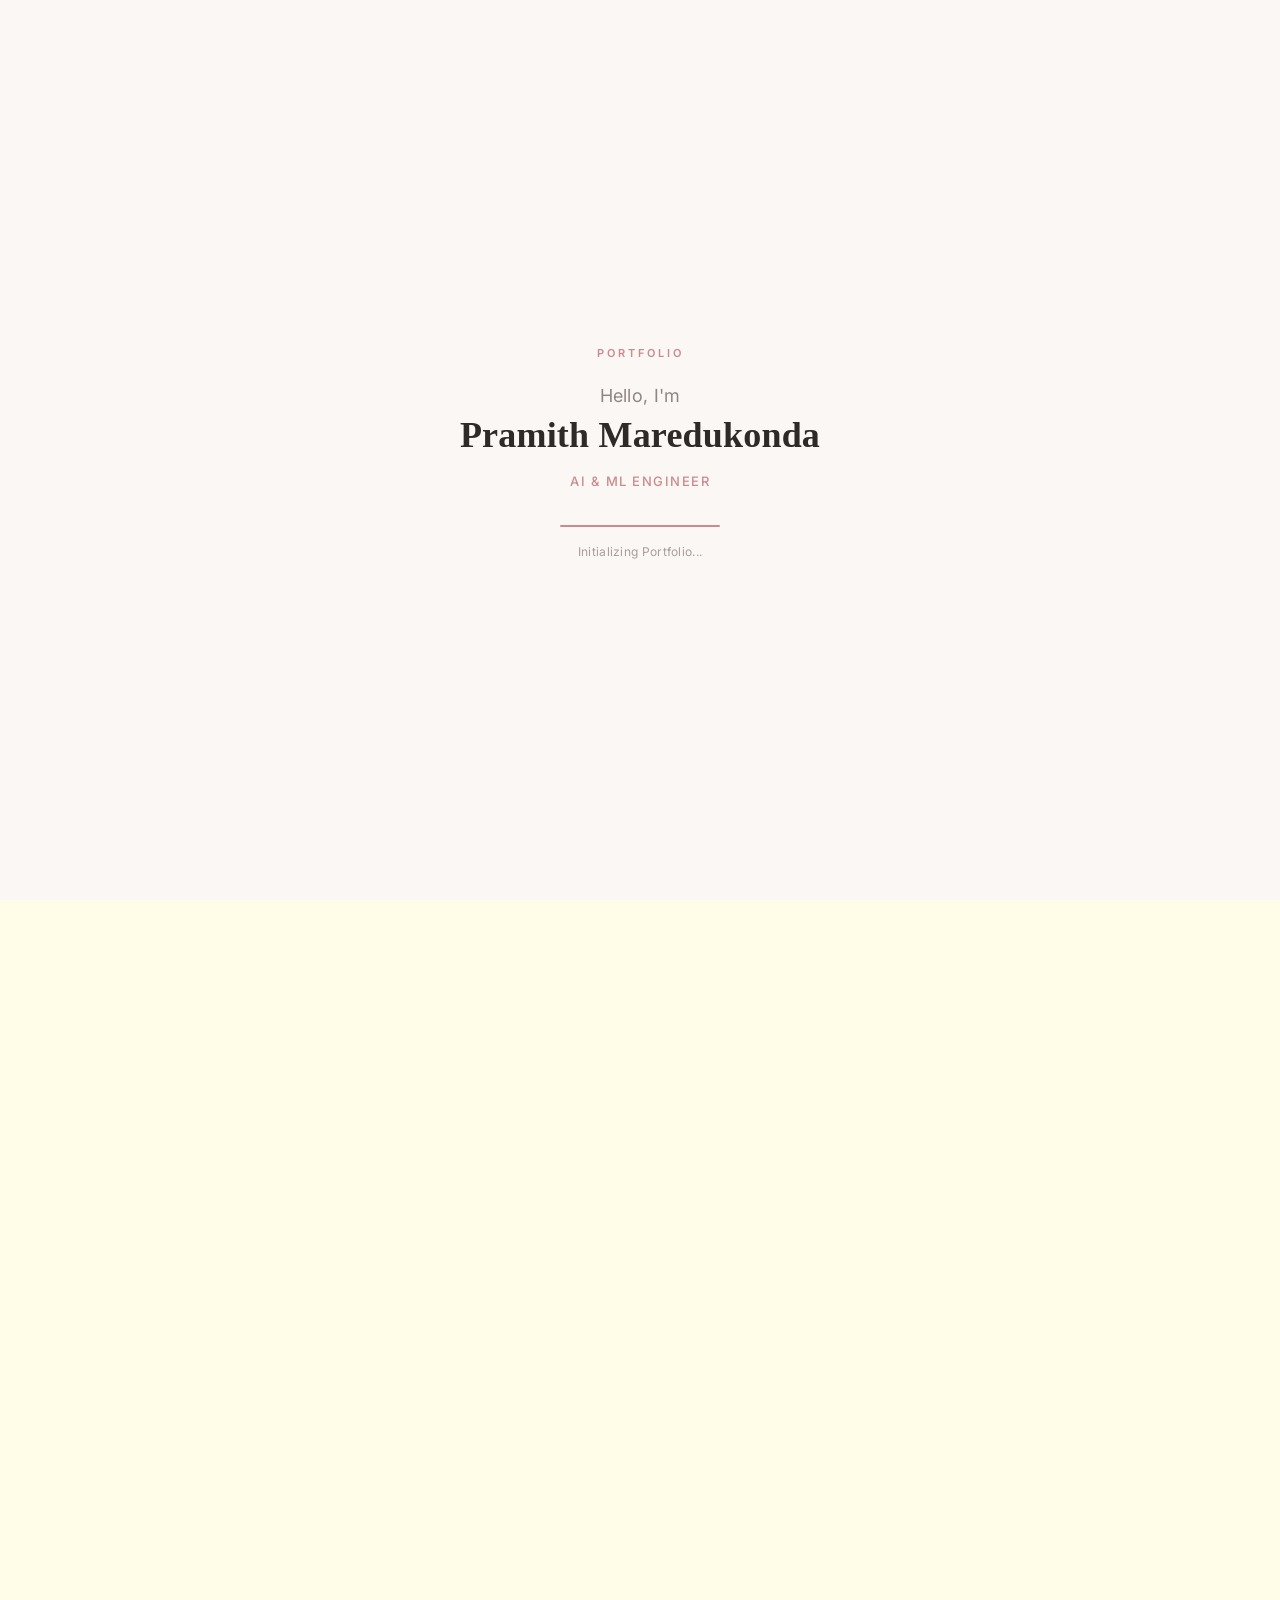
==== commit 324e82ea: "update 2" ====
--- a/index.html
+++ b/index.html
@@ -227,17 +227,99 @@
 
     <!-- About Section -->
     <section class="container-fluid fade-up-element" id="about">
-      <h1 class="text-center py-3">About Me</h1>
-      <div class="about_me col-11 col-sm-9 col-lg-7 mx-auto">
-        <p>I'm a <span class="fw-bold">Computer Science and Engineering</span> student specializing in <span
-            class="fw-bold">Artificial Intelligence and Machine Learning</span>. I love
-          building smart applications that leverage data-driven insights. With a strong foundation in <span
-            class="fw-bold">Data Structures</span>,
-          <span class="fw-bold">Algorithms</span>, <span class="fw-bold">DBMS</span>, and <span class="fw-bold">Computer
-            Networks</span>, I enjoy tackling <span class="fw-bold">complex problems</span> and learning cutting-edge
-          technologies. I'm also deeply interested in <span class="fw-bold">Cybersecurity</span> and how AI intersects
-          with securing digital systems.
-        </p>
+      <div class="about-inner">
+
+        <!-- Section heading -->
+        <h1 class="text-center">About Me</h1>
+
+        <div class="about-grid">
+
+          <!-- LEFT: Bio card -->
+          <div class="about-bio-card fade-up-element delay-1">
+            <div class="about-bio-greeting">
+              <span class="wave-emoji">👋</span> Hey there!
+            </div>
+            <p class="about-bio-text">
+              I'm a <strong>Computer Science &amp; Engineering</strong> student specialising in
+              <strong>Artificial Intelligence and Machine Learning</strong>. I love building
+              smart applications that turn raw data into real-world impact.
+            </p>
+            <p class="about-bio-text">
+              My foundation spans <strong>Data Structures &amp; Algorithms</strong>, <strong>DBMS</strong>,
+              <strong>Computer Networks</strong>, and <strong>Cybersecurity</strong> — with a growing
+              passion for how AI intersects with securing digital systems.
+            </p>
+
+            <!-- Interest Tags -->
+            <div class="about-tags">
+              <span class="about-tag"><i class="fa-solid fa-brain me-1"></i>AI / ML</span>
+              <span class="about-tag"><i class="fa-solid fa-shield-halved me-1"></i>Cybersecurity</span>
+              <span class="about-tag"><i class="fa-solid fa-eye me-1"></i>Computer Vision</span>
+              <span class="about-tag"><i class="fa-solid fa-code me-1"></i>Full Stack</span>
+              <span class="about-tag"><i class="fa-brands fa-android me-1"></i>Android Dev</span>
+            </div>
+          </div>
+
+          <!-- RIGHT: Quick facts -->
+          <div class="about-facts-col fade-up-element delay-2">
+
+            <!-- Stat counters row -->
+            <div class="about-stats-row">
+              <div class="about-stat">
+                <span class="about-stat-num">8.9</span>
+                <span class="about-stat-label">CGPA</span>
+              </div>
+              <div class="about-stat">
+                <span class="about-stat-num">8+</span>
+                <span class="about-stat-label">Projects</span>
+              </div>
+              <div class="about-stat">
+                <span class="about-stat-num">10+</span>
+                <span class="about-stat-label">Certifications</span>
+              </div>
+            </div>
+
+            <!-- Quick-fact pills -->
+            <ul class="about-facts-list">
+              <li class="about-fact-item">
+                <span class="about-fact-icon"><i class="fa-solid fa-graduation-cap"></i></span>
+                <div>
+                  <span class="about-fact-label">Degree</span>
+                  <span class="about-fact-value">B.E. CSE — AI &amp; ML, 2023–2027</span>
+                </div>
+              </li>
+              <li class="about-fact-item">
+                <span class="about-fact-icon"><i class="fa-solid fa-university"></i></span>
+                <div>
+                  <span class="about-fact-label">University</span>
+                  <span class="about-fact-value">Saveetha School of Engineering, Chennai</span>
+                </div>
+              </li>
+              <li class="about-fact-item">
+                <span class="about-fact-icon"><i class="fa-solid fa-location-dot"></i></span>
+                <div>
+                  <span class="about-fact-label">Location</span>
+                  <span class="about-fact-value">Chennai, Tamil Nadu, India</span>
+                </div>
+              </li>
+              <li class="about-fact-item">
+                <span class="about-fact-icon"><i class="fa-solid fa-language"></i></span>
+                <div>
+                  <span class="about-fact-label">Languages</span>
+                  <span class="about-fact-value">English · Telugu · Hindi</span>
+                </div>
+              </li>
+              <li class="about-fact-item">
+                <span class="about-fact-icon"><i class="fa-solid fa-briefcase"></i></span>
+                <div>
+                  <span class="about-fact-label">Open to</span>
+                  <span class="about-fact-value">Internships &amp; Collaborations</span>
+                </div>
+              </li>
+            </ul>
+
+          </div>
+        </div>
       </div>
     </section>
 
@@ -1029,7 +1111,7 @@
     <section class="container-fluid py-5 fade-up-element" id="resume">
       <h2 class="text-center fw-bold">My <span class="text-primary"
           style="color: rgb(74, 68, 68) !important;">Resume</span></h2>
-      <div class="mx-auto mb-4" style="width: 80px; height: 4px; background-color: #3b5bdb;"></div>
+      <div class="mx-auto mb-4" style="width: 80px; height: 4px; background: linear-gradient(90deg, var(--apricot), var(--gold)); border-radius: 2px;"></div>
       <div class="row justify-content-center">
         <div class="col-11 col-md-10 col-lg-8">
           <div class="p-4 p-md-5 shadow rounded text-center bg-light">
@@ -1038,21 +1120,39 @@
               below to learn more about my education, skills, and projects.
             </p>
 
-            <!-- Embedded Resume PDF Preview -->
-            <div class="ratio ratio-16x9 shadow-sm rounded mb-4"
-              style="max-height: 500px; overflow: hidden; border: 1.5px solid rgba(204, 162, 90, 0.3);">
-              <iframe src="assets-portfolio/Pramith_Resume.pdf" style="border:0; width: 100%; height: 500px;"></iframe>
-            </div>
+            <!-- ── DESKTOP: Embedded PDF iframe (hidden on mobile) ── -->
+            <div class="resume-iframe-wrapper d-none d-md-block mb-4">
+              <iframe
+                src="assets-portfolio/Pramith_Resume.pdf"
+                title="Pramith Maredukonda Resume"
+                style="border: 0; width: 100%; height: 560px; border-radius: 10px; border: 1.5px solid rgba(204,162,90,0.3);">
+              </iframe>
+            </div>
+
+            <!-- ── MOBILE: Tap-to-preview card (hidden on desktop) ── -->
+            <a href="assets-portfolio/Pramith_Resume.pdf" target="_blank" rel="noopener noreferrer"
+              class="resume-mobile-preview d-flex d-md-none text-decoration-none mb-4">
+              <div class="resume-mobile-preview-inner">
+                <div class="resume-mobile-icon">
+                  <i class="fa-solid fa-file-pdf"></i>
+                </div>
+                <p class="resume-mobile-title">Pramith_Resume.pdf</p>
+                <p class="resume-mobile-hint">Tap to open &amp; preview</p>
+                <span class="resume-mobile-btn">
+                  <i class="fa-solid fa-arrow-up-right-from-square me-1"></i> Open Resume
+                </span>
+              </div>
+            </a>
 
             <!-- Preview & Action Buttons -->
             <div class="d-flex gap-3 justify-content-center flex-wrap">
               <a href="assets-portfolio/Pramith_Resume.pdf" target="_blank" rel="noopener noreferrer"
-                class="btn btn-outline-dark px-4 py-2">View Resume</a>
+                class="btn btn-outline-dark px-4 py-2"><i class="fa-solid fa-eye me-2"></i>View Resume</a>
               <a href="assets-portfolio/Pramith_Resume.pdf" download class="btn btn-primary px-4 py-2"
-                style="background-color: var(--gold) !important; border-color: var(--gold) !important; color: #fff !important;">Download
-                Resume</a>
-              <button onclick="sharePortfolio()" class="btn btn-outline-dark px-4 py-2"><i
-                  class="fa-solid fa-share-nodes"></i> Share Portfolio</button>
+                style="background-color: var(--gold) !important; border-color: var(--gold) !important; color: #fff !important;">
+                <i class="fa-solid fa-download me-2"></i>Download Resume</a>
+              <button onclick="sharePortfolio()" class="btn btn-outline-dark px-4 py-2">
+                <i class="fa-solid fa-share-nodes me-2"></i> Share Portfolio</button>
             </div>
 
           </div>
--- a/css-portfolio/portfolio_index.css
+++ b/css-portfolio/portfolio_index.css
@@ -361,11 +361,16 @@
     drop-shadow(0 0 36px rgba(255, 177, 110, 0.5));
 }
 
-/* ── ABOUT SECTION ────────────────────────── */
+/* ── ABOUT SECTION — REDESIGN ─────────────── */
 #about {
   background-color: var(--tan-light);
-  padding: 5rem 0;
-  text-align: center;
+  padding: 4rem 0 5rem;
+}
+
+.about-inner {
+  max-width: 1100px;
+  margin: 0 auto;
+  padding: 0 1.5rem;
 }
 
 #about h1 {
@@ -373,6 +378,7 @@
   font-weight: 800;
   font-size: clamp(1.6rem, 4vw, 2.5rem);
   display: inline-block;
+  margin-bottom: 2.5rem;
 }
 
 #about h1::after {
@@ -386,30 +392,287 @@
   transition: width 0.4s ease;
 }
 
-#about h1:hover::after { width: 120px; }
-
-.about_me {
-  background-color: #fff;
+@media (hover: hover) and (pointer: fine) {
+  #about h1:hover::after { width: 120px; }
+}
+
+/* Two-column grid */
+.about-grid {
+  display: grid;
+  grid-template-columns: 1fr 1fr;
+  gap: 2rem;
+  align-items: start;
+}
+
+/* ── LEFT: Bio card ──────────── */
+.about-bio-card {
+  background: #fff;
+  border-radius: 20px;
   border-top: 5px solid var(--apricot);
+  padding: 2rem 2rem 1.75rem;
+  box-shadow: 0 6px 28px rgba(203,189,147,0.22), 0 2px 8px rgba(203,189,147,0.12);
+  transition: box-shadow 0.4s ease, transform 0.4s ease;
+}
+
+@media (hover: hover) and (pointer: fine) {
+  .about-bio-card:hover {
+    box-shadow: 0 16px 48px rgba(203,189,147,0.35), 0 4px 16px rgba(203,189,147,0.2);
+    transform: translateY(-4px);
+  }
+}
+
+.about-bio-greeting {
+  font-size: 1.25rem;
+  font-weight: 800;
+  color: var(--gold);
+  margin-bottom: 1rem;
+  display: flex;
+  align-items: center;
+  gap: 8px;
+}
+
+.wave-emoji {
+  display: inline-block;
+  animation: waveHand 2.2s ease-in-out infinite;
+  transform-origin: 70% 70%;
+}
+
+@keyframes waveHand {
+  0%,100% { transform: rotate(0deg); }
+  15%      { transform: rotate(18deg); }
+  30%      { transform: rotate(-8deg); }
+  45%      { transform: rotate(18deg); }
+  60%      { transform: rotate(-4deg); }
+  75%      { transform: rotate(10deg); }
+}
+
+.about-bio-text {
+  color: var(--text-mid);
+  font-size: clamp(0.9rem, 1.8vw, 1rem);
+  line-height: 1.85;
+  margin-bottom: 1rem;
+}
+
+.about-bio-text strong {
+  color: var(--text-dark);
+  font-weight: 700;
+}
+
+/* Interest tags */
+.about-tags {
+  display: flex;
+  flex-wrap: wrap;
+  gap: 8px;
+  margin-top: 1.25rem;
+}
+
+.about-tag {
+  display: inline-flex;
+  align-items: center;
+  background: linear-gradient(135deg, var(--tan-light), var(--butter));
+  color: var(--text-mid);
+  border: 1px solid rgba(204,162,90,0.35);
+  border-radius: 50px;
+  padding: 4px 12px;
+  font-size: 0.78rem;
+  font-weight: 700;
+  letter-spacing: 0.3px;
+  transition: background 0.25s, color 0.25s, transform 0.2s;
+}
+
+@media (hover: hover) and (pointer: fine) {
+  .about-tag:hover {
+    background: var(--gold);
+    color: #fff;
+    transform: translateY(-2px);
+  }
+}
+
+/* ── RIGHT: Facts column ─────── */
+.about-facts-col {
+  display: flex;
+  flex-direction: column;
+  gap: 1.25rem;
+}
+
+/* Stats row */
+.about-stats-row {
+  display: grid;
+  grid-template-columns: repeat(3, 1fr);
+  gap: 1rem;
+}
+
+.about-stat {
+  background: #fff;
   border-radius: 16px;
-  padding: 2rem 2.5rem;
-  margin: 2rem auto 0;
-  color: var(--text-mid);
-  font-size: clamp(0.92rem, 2vw, 1.05rem);
-  line-height: 1.85;
-  box-shadow: 0 6px 28px rgba(203, 189, 147, 0.22), 0 2px 8px rgba(203, 189, 147, 0.12);
-  max-width: 720px;
+  border-top: 4px solid var(--gold);
+  padding: 1.1rem 0.5rem;
   text-align: center;
+  box-shadow: 0 4px 18px rgba(204,162,90,0.12);
+  transition: transform 0.3s ease, box-shadow 0.3s ease;
+}
+
+@media (hover: hover) and (pointer: fine) {
+  .about-stat:hover {
+    transform: translateY(-5px);
+    box-shadow: 0 12px 30px rgba(204,162,90,0.22);
+  }
+}
+
+.about-stat-num {
+  display: block;
+  font-size: clamp(1.4rem, 3vw, 2rem);
+  font-weight: 800;
+  color: var(--gold);
+  line-height: 1.1;
+}
+
+.about-stat-label {
+  display: block;
+  font-size: 0.72rem;
+  font-weight: 700;
+  color: var(--text-light);
+  letter-spacing: 0.8px;
+  text-transform: uppercase;
+  margin-top: 4px;
+}
+
+/* Fact list */
+.about-facts-list {
+  list-style: none;
+  padding: 0;
+  margin: 0;
+  background: #fff;
+  border-radius: 20px;
+  border-top: 5px solid var(--gold);
+  box-shadow: 0 6px 28px rgba(203,189,147,0.22);
+  overflow: hidden;
   transition: box-shadow 0.4s ease, transform 0.4s ease;
 }
 
-/* Only lift on real mouse pointer — prevents jump when tapped on mobile */
 @media (hover: hover) and (pointer: fine) {
-  .about_me:hover {
-    box-shadow: 0 16px 48px rgba(203, 189, 147, 0.35), 0 4px 16px rgba(203, 189, 147, 0.2);
+  .about-facts-list:hover {
+    box-shadow: 0 16px 48px rgba(203,189,147,0.35);
     transform: translateY(-4px);
   }
 }
+
+.about-fact-item {
+  display: flex;
+  align-items: flex-start;
+  gap: 14px;
+  padding: 0.9rem 1.4rem;
+  border-bottom: 1px solid rgba(203,189,147,0.15);
+}
+
+.about-fact-item:last-child {
+  border-bottom: none;
+}
+
+.about-fact-icon {
+  flex-shrink: 0;
+  width: 34px;
+  height: 34px;
+  border-radius: 10px;
+  background: linear-gradient(135deg, var(--tan-light), var(--butter));
+  color: var(--gold);
+  display: flex;
+  align-items: center;
+  justify-content: center;
+  font-size: 0.85rem;
+  border: 1px solid rgba(204,162,90,0.25);
+}
+
+.about-fact-label {
+  display: block;
+  font-size: 0.68rem;
+  font-weight: 700;
+  color: var(--text-light);
+  text-transform: uppercase;
+  letter-spacing: 0.8px;
+  line-height: 1;
+  margin-bottom: 3px;
+}
+
+.about-fact-value {
+  display: block;
+  font-size: 0.88rem;
+  font-weight: 600;
+  color: var(--text-dark);
+  line-height: 1.4;
+}
+
+/* Mobile: stack columns */
+@media (max-width: 768px) {
+  .about-grid {
+    grid-template-columns: 1fr;
+  }
+  .about-stats-row {
+    grid-template-columns: repeat(3, 1fr);
+  }
+}
+
+@media (max-width: 400px) {
+  .about-stats-row {
+    grid-template-columns: repeat(3, 1fr);
+    gap: 0.5rem;
+  }
+  .about-stat-num { font-size: 1.3rem; }
+}
+
+/* ── RESUME MOBILE PREVIEW CARD ─────────── */
+.resume-mobile-preview {
+  display: flex;
+  justify-content: center;
+  width: 100%;
+}
+
+.resume-mobile-preview-inner {
+  width: 100%;
+  background: linear-gradient(135deg, rgba(255,245,184,0.6), rgba(255,224,192,0.5));
+  border: 2px dashed rgba(204,162,90,0.45);
+  border-radius: 18px;
+  padding: 2.5rem 1.5rem;
+  text-align: center;
+  transition: background 0.3s, border-color 0.3s, transform 0.2s;
+}
+
+.resume-mobile-preview:active .resume-mobile-preview-inner {
+  transform: scale(0.97);
+  background: linear-gradient(135deg, rgba(255,245,184,0.9), rgba(255,224,192,0.8));
+}
+
+.resume-mobile-icon {
+  font-size: 3.5rem;
+  color: var(--apricot);
+  margin-bottom: 1rem;
+  line-height: 1;
+}
+
+.resume-mobile-title {
+  font-weight: 700;
+  color: var(--text-dark);
+  font-size: 1rem;
+  margin-bottom: 4px;
+}
+
+.resume-mobile-hint {
+  color: var(--text-light);
+  font-size: 0.82rem;
+  margin-bottom: 1.25rem;
+}
+
+.resume-mobile-btn {
+  display: inline-block;
+  background: var(--gold);
+  color: #fff;
+  border-radius: 50px;
+  padding: 8px 22px;
+  font-size: 0.85rem;
+  font-weight: 700;
+  box-shadow: 0 4px 14px rgba(204,162,90,0.35);
+}
+
 
 /* ── SKILLS SECTION ───────────────────────── */
 #skills {
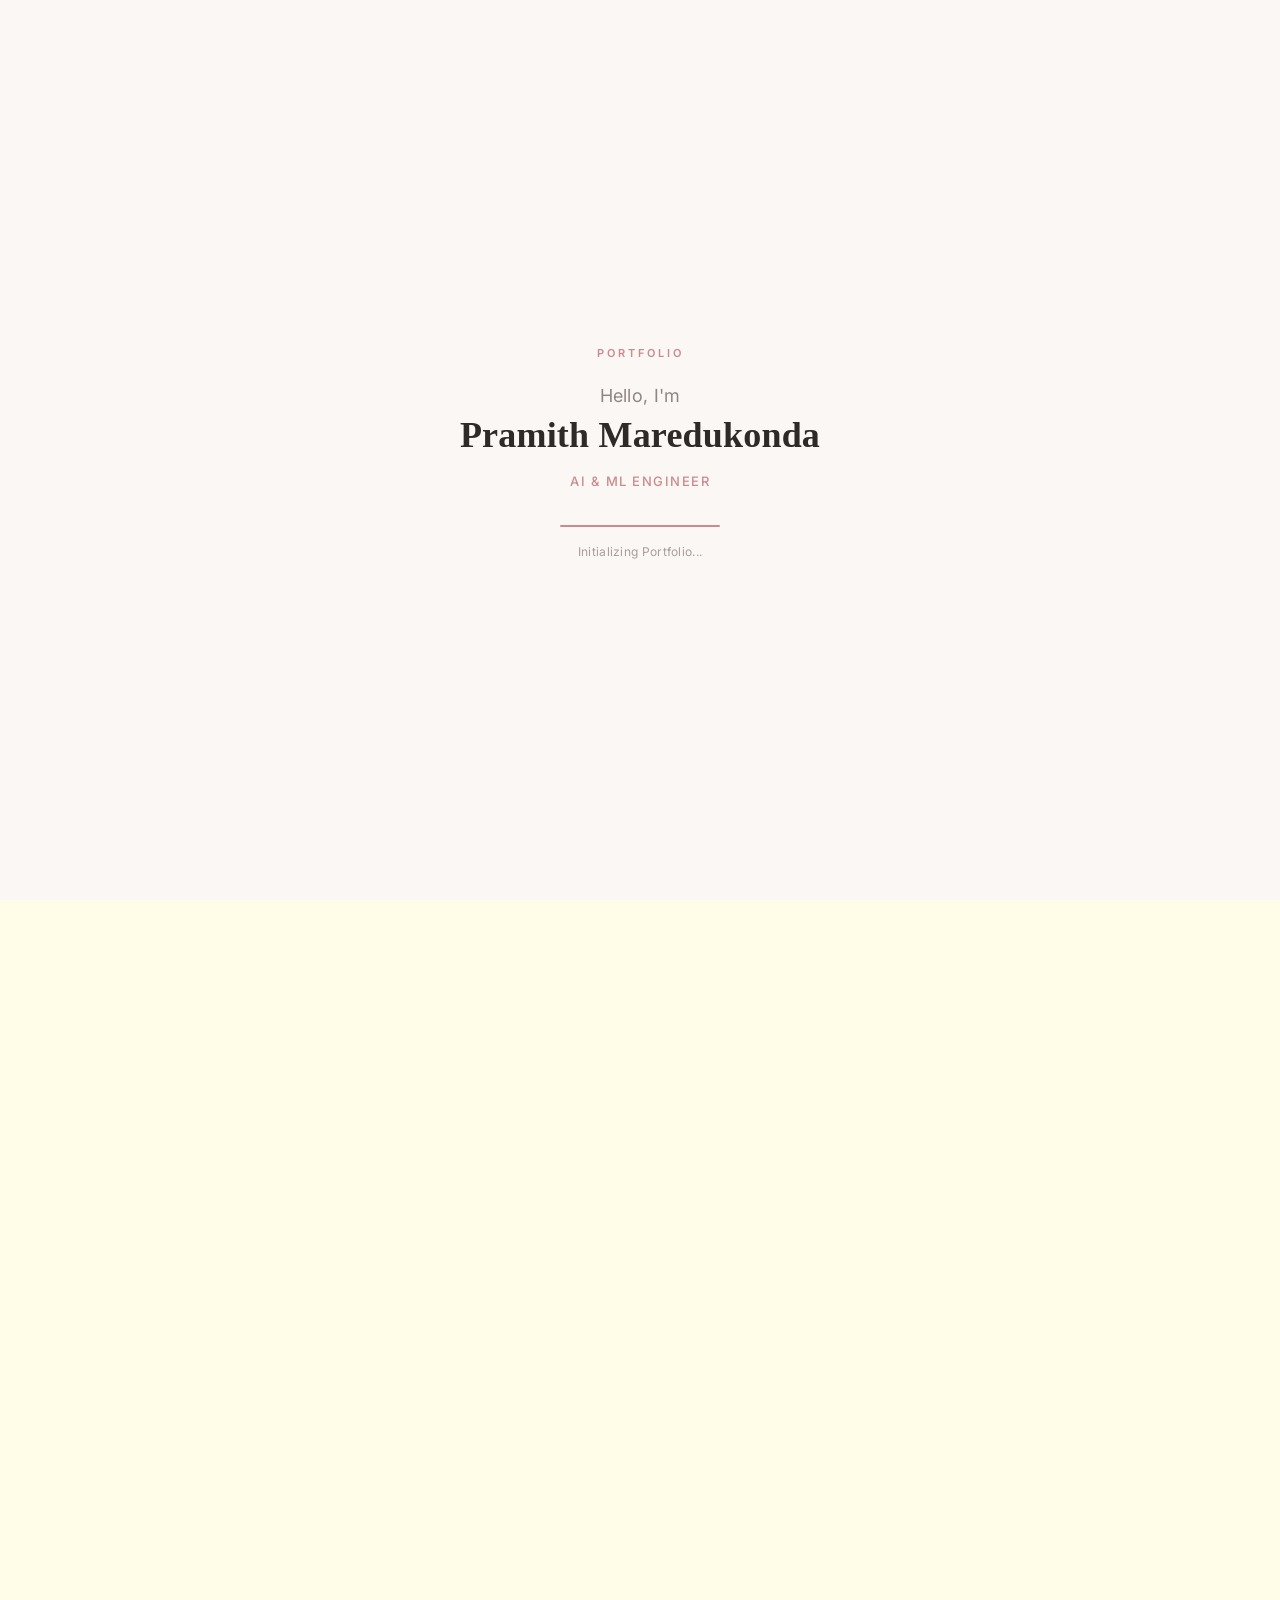
==== commit 69b162b2: "update 4" ====
--- a/index.html
+++ b/index.html
@@ -383,96 +383,303 @@
 
     <!-- Skills Section -->
     <section class="container-fluid py-5 fade-up-element" id="skills">
-      <h2 class="text-center mb-4 fw-bold">My <span class="text-primary"
-          style="color: rgb(167, 120, 81) !important;">Skills</span></h2>
-
-      <div class="row g-4 skills-grid">
-
-        <div class="col-12 col-md-6 d-flex fade-up-element delay-1">
-          <div class="p-4 shadow rounded bg-light h-100 w-100">
-            <h5>Programming Languages</h5>
-            <p class="mb-1">Python <span class="float-end">90%</span></p>
-            <div class="progress mb-3">
-              <div class="progress-bar" style="width: 90%"></div>
-            </div>
-            <p class="mb-1">Java <span class="float-end">80%</span></p>
-            <div class="progress mb-3">
-              <div class="progress-bar" style="width: 80%"></div>
-            </div>
-            <p class="mb-1">C++ <span class="float-end">75%</span></p>
-            <div class="progress">
-              <div class="progress-bar" style="width: 75%"></div>
-            </div>
-          </div>
-        </div>
-
-        <div class="col-12 col-md-6 d-flex fade-up-element delay-2">
-          <div class="p-4 shadow rounded bg-light h-100 w-100">
-            <h5>Web Technologies</h5>
-            <p class="mb-1">HTML <span class="float-end">85%</span></p>
-            <div class="progress mb-3">
-              <div class="progress-bar" style="width: 85%"></div>
-            </div>
-            <p class="mb-1">CSS <span class="float-end">80%</span></p>
-            <div class="progress mb-3">
-              <div class="progress-bar" style="width: 80%"></div>
-            </div>
-            <p class="mb-1">JavaScript <span class="float-end">75%</span></p>
-            <div class="progress mb-3">
-              <div class="progress-bar" style="width: 75%"></div>
-            </div>
-            <p class="mb-1">React Native <span class="float-end">70%</span></p>
-            <div class="progress mb-3">
-              <div class="progress-bar" style="width: 70%"></div>
-            </div>
-            <p class="mb-1">Firebase <span class="float-end">65%</span></p>
-            <div class="progress">
-              <div class="progress-bar" style="width: 65%"></div>
-            </div>
-          </div>
-        </div>
-
-        <div class="col-12 col-md-6 d-flex fade-up-element delay-1">
-          <div class="p-4 shadow rounded bg-light h-100 w-100">
-            <h5>Core Subjects</h5>
-            <p class="mb-1">Data Structures <span class="float-end">85%</span></p>
-            <div class="progress mb-3">
-              <div class="progress-bar" style="width: 85%"></div>
-            </div>
-            <p class="mb-1">DBMS <span class="float-end">80%</span></p>
-            <div class="progress mb-3">
-              <div class="progress-bar" style="width: 80%"></div>
-            </div>
-            <p class="mb-1">Computer Networks <span class="float-end">75%</span></p>
-            <div class="progress">
-              <div class="progress-bar" style="width: 75%"></div>
-            </div>
-          </div>
-        </div>
-
-        <div class="col-12 col-md-6 d-flex fade-up-element delay-2">
-          <div class="p-4 shadow rounded bg-light h-100 w-100">
-            <h5>AI/ML & General Tools</h5>
-            <p class="mb-1">Git & GitHub <span class="float-end">85%</span></p>
-            <div class="progress mb-3">
-              <div class="progress-bar" style="width: 85%"></div>
-            </div>
-            <p class="mb-1">NumPy & Pandas <span class="float-end">80%</span></p>
-            <div class="progress mb-3">
-              <div class="progress-bar" style="width: 80%"></div>
-            </div>
-            <p class="mb-1">Scikit-learn <span class="float-end">75%</span></p>
-            <div class="progress mb-3">
-              <div class="progress-bar" style="width: 75%"></div>
-            </div>
-            <p class="mb-1">Cybersecurity <span class="float-end">70%</span></p>
-            <div class="progress">
-              <div class="progress-bar" style="width: 70%"></div>
-            </div>
-          </div>
-        </div>
-
+
+      <!-- Section Header -->
+      <div class="skills-header text-center mb-5">
+        <h2 class="fw-bold skills-title">My <span class="skills-accent">Skills</span></h2>
+        <p class="skills-subtitle">Technologies & tools I work with</p>
       </div>
+
+      <!-- Category Cards Grid -->
+      <div class="skills-cards-grid">
+
+        <!-- Programming Languages -->
+        <div class="skill-category-card fade-up-element delay-1">
+          <div class="skill-cat-header">
+            <div class="skill-cat-icon-wrap" style="--cat-color:#CCA25A;">
+              <i class="fa-solid fa-code"></i>
+            </div>
+            <div>
+              <h5 class="skill-cat-title">Programming Languages</h5>
+              <p class="skill-cat-count">3 technologies</p>
+            </div>
+          </div>
+          <div class="skill-items-list">
+            <div class="skill-item">
+              <div class="skill-item-left">
+                <span class="skill-icon-chip" style="--chip-bg:rgba(55,118,171,0.12);--chip-color:#3776AB;">
+                  <i class="fa-brands fa-python"></i>
+                </span>
+                <span class="skill-item-name">Python</span>
+              </div>
+              <div class="skill-item-right">
+                <div class="skill-bar-track">
+                  <div class="skill-bar-fill" data-width="90" style="--bar-color:#CCA25A;"></div>
+                </div>
+                <span class="skill-pct">90%</span>
+              </div>
+            </div>
+            <div class="skill-item">
+              <div class="skill-item-left">
+                <span class="skill-icon-chip" style="--chip-bg:rgba(237,117,26,0.12);--chip-color:#ED751A;">
+                  <i class="fa-brands fa-java"></i>
+                </span>
+                <span class="skill-item-name">Java</span>
+              </div>
+              <div class="skill-item-right">
+                <div class="skill-bar-track">
+                  <div class="skill-bar-fill" data-width="80" style="--bar-color:#CCA25A;"></div>
+                </div>
+                <span class="skill-pct">80%</span>
+              </div>
+            </div>
+            <div class="skill-item">
+              <div class="skill-item-left">
+                <span class="skill-icon-chip" style="--chip-bg:rgba(0,89,156,0.12);--chip-color:#00599C;">
+                  <i class="fa-solid fa-c"></i>
+                </span>
+                <span class="skill-item-name">C++</span>
+              </div>
+              <div class="skill-item-right">
+                <div class="skill-bar-track">
+                  <div class="skill-bar-fill" data-width="75" style="--bar-color:#CCA25A;"></div>
+                </div>
+                <span class="skill-pct">75%</span>
+              </div>
+            </div>
+          </div>
+        </div>
+
+        <!-- Web Technologies -->
+        <div class="skill-category-card fade-up-element delay-2">
+          <div class="skill-cat-header">
+            <div class="skill-cat-icon-wrap" style="--cat-color:#FFB16E;">
+              <i class="fa-solid fa-globe"></i>
+            </div>
+            <div>
+              <h5 class="skill-cat-title">Web Technologies</h5>
+              <p class="skill-cat-count">5 technologies</p>
+            </div>
+          </div>
+          <div class="skill-items-list">
+            <div class="skill-item">
+              <div class="skill-item-left">
+                <span class="skill-icon-chip" style="--chip-bg:rgba(228,77,38,0.12);--chip-color:#E44D26;">
+                  <i class="fa-brands fa-html5"></i>
+                </span>
+                <span class="skill-item-name">HTML</span>
+              </div>
+              <div class="skill-item-right">
+                <div class="skill-bar-track">
+                  <div class="skill-bar-fill" data-width="85" style="--bar-color:#FFB16E;"></div>
+                </div>
+                <span class="skill-pct">85%</span>
+              </div>
+            </div>
+            <div class="skill-item">
+              <div class="skill-item-left">
+                <span class="skill-icon-chip" style="--chip-bg:rgba(38,77,228,0.12);--chip-color:#264DE4;">
+                  <i class="fa-brands fa-css3-alt"></i>
+                </span>
+                <span class="skill-item-name">CSS</span>
+              </div>
+              <div class="skill-item-right">
+                <div class="skill-bar-track">
+                  <div class="skill-bar-fill" data-width="80" style="--bar-color:#FFB16E;"></div>
+                </div>
+                <span class="skill-pct">80%</span>
+              </div>
+            </div>
+            <div class="skill-item">
+              <div class="skill-item-left">
+                <span class="skill-icon-chip" style="--chip-bg:rgba(240,219,79,0.18);--chip-color:#b5a000;">
+                  <i class="fa-brands fa-js"></i>
+                </span>
+                <span class="skill-item-name">JavaScript</span>
+              </div>
+              <div class="skill-item-right">
+                <div class="skill-bar-track">
+                  <div class="skill-bar-fill" data-width="75" style="--bar-color:#FFB16E;"></div>
+                </div>
+                <span class="skill-pct">75%</span>
+              </div>
+            </div>
+            <div class="skill-item">
+              <div class="skill-item-left">
+                <span class="skill-icon-chip" style="--chip-bg:rgba(97,218,251,0.15);--chip-color:#00B3CB;">
+                  <i class="fa-brands fa-react"></i>
+                </span>
+                <span class="skill-item-name">React Native</span>
+              </div>
+              <div class="skill-item-right">
+                <div class="skill-bar-track">
+                  <div class="skill-bar-fill" data-width="70" style="--bar-color:#FFB16E;"></div>
+                </div>
+                <span class="skill-pct">70%</span>
+              </div>
+            </div>
+            <div class="skill-item">
+              <div class="skill-item-left">
+                <span class="skill-icon-chip" style="--chip-bg:rgba(255,202,40,0.15);--chip-color:#FFA000;">
+                  <i class="fa-solid fa-fire-flame-curved"></i>
+                </span>
+                <span class="skill-item-name">Firebase</span>
+              </div>
+              <div class="skill-item-right">
+                <div class="skill-bar-track">
+                  <div class="skill-bar-fill" data-width="65" style="--bar-color:#FFB16E;"></div>
+                </div>
+                <span class="skill-pct">65%</span>
+              </div>
+            </div>
+          </div>
+        </div>
+
+        <!-- Core Subjects -->
+        <div class="skill-category-card fade-up-element delay-1">
+          <div class="skill-cat-header">
+            <div class="skill-cat-icon-wrap" style="--cat-color:#CBBD93;">
+              <i class="fa-solid fa-book-open"></i>
+            </div>
+            <div>
+              <h5 class="skill-cat-title">Core Subjects</h5>
+              <p class="skill-cat-count">3 domains</p>
+            </div>
+          </div>
+          <div class="skill-items-list">
+            <div class="skill-item">
+              <div class="skill-item-left">
+                <span class="skill-icon-chip" style="--chip-bg:rgba(204,162,90,0.15);--chip-color:#8B6914;">
+                  <i class="fa-solid fa-diagram-project"></i>
+                </span>
+                <span class="skill-item-name">Data Structures</span>
+              </div>
+              <div class="skill-item-right">
+                <div class="skill-bar-track">
+                  <div class="skill-bar-fill" data-width="85" style="--bar-color:#CBBD93;"></div>
+                </div>
+                <span class="skill-pct">85%</span>
+              </div>
+            </div>
+            <div class="skill-item">
+              <div class="skill-item-left">
+                <span class="skill-icon-chip" style="--chip-bg:rgba(60,130,220,0.12);--chip-color:#3C82DC;">
+                  <i class="fa-solid fa-database"></i>
+                </span>
+                <span class="skill-item-name">DBMS</span>
+              </div>
+              <div class="skill-item-right">
+                <div class="skill-bar-track">
+                  <div class="skill-bar-fill" data-width="80" style="--bar-color:#CBBD93;"></div>
+                </div>
+                <span class="skill-pct">80%</span>
+              </div>
+            </div>
+            <div class="skill-item">
+              <div class="skill-item-left">
+                <span class="skill-icon-chip" style="--chip-bg:rgba(46,160,67,0.12);--chip-color:#2E8B57;">
+                  <i class="fa-solid fa-network-wired"></i>
+                </span>
+                <span class="skill-item-name">Computer Networks</span>
+              </div>
+              <div class="skill-item-right">
+                <div class="skill-bar-track">
+                  <div class="skill-bar-fill" data-width="75" style="--bar-color:#CBBD93;"></div>
+                </div>
+                <span class="skill-pct">75%</span>
+              </div>
+            </div>
+          </div>
+        </div>
+
+        <!-- AI/ML & General Tools -->
+        <div class="skill-category-card fade-up-element delay-2">
+          <div class="skill-cat-header">
+            <div class="skill-cat-icon-wrap" style="--cat-color:#CCA25A;">
+              <i class="fa-solid fa-brain"></i>
+            </div>
+            <div>
+              <h5 class="skill-cat-title">AI / ML & Tools</h5>
+              <p class="skill-cat-count">4 technologies</p>
+            </div>
+          </div>
+          <div class="skill-items-list">
+            <div class="skill-item">
+              <div class="skill-item-left">
+                <span class="skill-icon-chip" style="--chip-bg:rgba(36,41,47,0.1);--chip-color:#3A2E1A;">
+                  <i class="fa-brands fa-github"></i>
+                </span>
+                <span class="skill-item-name">Git & GitHub</span>
+              </div>
+              <div class="skill-item-right">
+                <div class="skill-bar-track">
+                  <div class="skill-bar-fill" data-width="85" style="--bar-color:#CCA25A;"></div>
+                </div>
+                <span class="skill-pct">85%</span>
+              </div>
+            </div>
+            <div class="skill-item">
+              <div class="skill-item-left">
+                <span class="skill-icon-chip" style="--chip-bg:rgba(55,118,171,0.12);--chip-color:#3776AB;">
+                  <i class="fa-solid fa-chart-area"></i>
+                </span>
+                <span class="skill-item-name">NumPy & Pandas</span>
+              </div>
+              <div class="skill-item-right">
+                <div class="skill-bar-track">
+                  <div class="skill-bar-fill" data-width="80" style="--bar-color:#CCA25A;"></div>
+                </div>
+                <span class="skill-pct">80%</span>
+              </div>
+            </div>
+            <div class="skill-item">
+              <div class="skill-item-left">
+                <span class="skill-icon-chip" style="--chip-bg:rgba(255,120,0,0.12);--chip-color:#F7931E;">
+                  <i class="fa-solid fa-robot"></i>
+                </span>
+                <span class="skill-item-name">Scikit-learn</span>
+              </div>
+              <div class="skill-item-right">
+                <div class="skill-bar-track">
+                  <div class="skill-bar-fill" data-width="75" style="--bar-color:#CCA25A;"></div>
+                </div>
+                <span class="skill-pct">75%</span>
+              </div>
+            </div>
+            <div class="skill-item">
+              <div class="skill-item-left">
+                <span class="skill-icon-chip" style="--chip-bg:rgba(100,180,100,0.12);--chip-color:#3A7D44;">
+                  <i class="fa-solid fa-shield-halved"></i>
+                </span>
+                <span class="skill-item-name">Cybersecurity</span>
+              </div>
+              <div class="skill-item-right">
+                <div class="skill-bar-track">
+                  <div class="skill-bar-fill" data-width="70" style="--bar-color:#CCA25A;"></div>
+                </div>
+                <span class="skill-pct">70%</span>
+              </div>
+            </div>
+          </div>
+        </div>
+
+      </div><!-- /.skills-cards-grid -->
+
+      <!-- Tools / Tech Chip Cloud -->
+      <div class="skills-chips-section fade-up-element delay-3">
+        <h6 class="skills-chips-label"><i class="fa-solid fa-toolbox me-2"></i>Also familiar with</h6>
+        <div class="skills-chip-cloud">
+          <span class="sk-chip"><i class="fa-brands fa-android me-1"></i>Android Studio</span>
+          <span class="sk-chip"><i class="fa-solid fa-eye me-1"></i>OpenCV</span>
+          <span class="sk-chip"><i class="fa-solid fa-layer-group me-1"></i>TensorFlow</span>
+          <span class="sk-chip"><i class="fa-solid fa-chart-bar me-1"></i>Matplotlib</span>
+          <span class="sk-chip"><i class="fa-solid fa-flask me-1"></i>Flask</span>
+          <span class="sk-chip"><i class="fa-solid fa-stream me-1"></i>Streamlit</span>
+          <span class="sk-chip"><i class="fa-solid fa-file-csv me-1"></i>Pandas CSV</span>
+          <span class="sk-chip"><i class="fa-solid fa-server me-1"></i>MediaPipe</span>
+        </div>
+      </div>
+
     </section>
 
     <!-- Experience Section -->
@@ -673,7 +880,8 @@
             <h5>Fraud Detection System</h5>
             <p>ML model using SMOTE oversampling and XGBoost / Random Forest achieving
               <strong style="color:var(--gold)">90%+ ROC-AUC</strong> to detect fraudulent transactions,
-              served via a Flask API backend.</p>
+              served via a Flask API backend.
+            </p>
 
             <div class="project-tech-stack mb-3">
               <span class="tech-badge">Python</span>
@@ -684,7 +892,8 @@
 
             <div class="mt-auto">
               <a href="https://github.com/pramithm/CodeVedX-Internship/tree/main/Project-3/fake-news-detection"
-                target="_blank" rel="noopener noreferrer" class="btn btn-outline-dark btn-sm"><i class="fa-brands fa-github me-1"></i>GitHub</a>
+                target="_blank" rel="noopener noreferrer" class="btn btn-outline-dark btn-sm"><i
+                  class="fa-brands fa-github me-1"></i>GitHub</a>
               <a href="https://fake-news-predict.vercel.app/" target="_blank" rel="noopener noreferrer"
                 class="btn btn-primary btn-sm"><i class="fa-solid fa-arrow-up-right-from-square me-1"></i>Demo</a>
             </div>
@@ -700,7 +909,8 @@
             </div>
             <h5>House Price Prediction</h5>
             <p>Ensemble regression model (Ridge, Lasso, Gradient Boosting) achieving an
-              <strong style="color:var(--gold)">18% RMSE reduction</strong> with a live web prediction interface.</p>
+              <strong style="color:var(--gold)">18% RMSE reduction</strong> with a live web prediction interface.
+            </p>
 
             <div class="project-tech-stack mb-3">
               <span class="tech-badge">Python</span>
@@ -710,10 +920,11 @@
             </div>
 
             <div class="mt-auto">
-              <a href="https://github.com/pramithm/House-Price-Predication/tree/main" target="_blank" rel="noopener noreferrer"
-                class="btn btn-outline-dark btn-sm"><i class="fa-brands fa-github me-1"></i>GitHub</a>
-              <a href="unwanted.html" target="_blank" rel="noopener noreferrer"
-                class="btn btn-primary btn-sm"><i class="fa-solid fa-arrow-up-right-from-square me-1"></i>Demo</a>
+              <a href="https://github.com/pramithm/House-Price-Predication/tree/main" target="_blank"
+                rel="noopener noreferrer" class="btn btn-outline-dark btn-sm"><i
+                  class="fa-brands fa-github me-1"></i>GitHub</a>
+              <a href="unwanted.html" target="_blank" rel="noopener noreferrer" class="btn btn-primary btn-sm"><i
+                  class="fa-solid fa-arrow-up-right-from-square me-1"></i>Demo</a>
             </div>
           </div>
         </div>
@@ -804,10 +1015,10 @@
             </div>
 
             <div class="mt-auto">
-              <a href="unwanted.html" target="_blank" rel="noopener noreferrer"
-                class="btn btn-outline-dark btn-sm"><i class="fa-brands fa-github me-1"></i>GitHub</a>
-              <a href="unwanted.html" target="_blank" rel="noopener noreferrer"
-                class="btn btn-primary btn-sm"><i class="fa-solid fa-arrow-up-right-from-square me-1"></i>Demo</a>
+              <a href="unwanted.html" target="_blank" rel="noopener noreferrer" class="btn btn-outline-dark btn-sm"><i
+                  class="fa-brands fa-github me-1"></i>GitHub</a>
+              <a href="unwanted.html" target="_blank" rel="noopener noreferrer" class="btn btn-primary btn-sm"><i
+                  class="fa-solid fa-arrow-up-right-from-square me-1"></i>Demo</a>
             </div>
           </div>
         </div>
@@ -837,8 +1048,7 @@
                 class="btn btn-outline-dark btn-sm">
                 <i class="fa-brands fa-github me-1"></i>GitHub
               </a>
-              <a href="unwanted.html" target="_blank" rel="noopener noreferrer"
-                class="btn btn-primary btn-sm">
+              <a href="unwanted.html" target="_blank" rel="noopener noreferrer" class="btn btn-primary btn-sm">
                 <i class="fa-solid fa-arrow-up-right-from-square me-1"></i>Demo
               </a>
             </div>
@@ -863,9 +1073,11 @@
 
           <!-- Card 1: SQL Specialist -->
           <div class="flex-shrink-0" style="width: 320px;">
-            <div class="card p-3 shadow-sm h-100 bg-white d-flex flex-column" style="border-top: 5px solid var(--gold);">
+            <div class="card p-3 shadow-sm h-100 bg-white d-flex flex-column"
+              style="border-top: 5px solid var(--gold);">
               <div class="cert-issuer-badge"><i class="fa-solid fa-building-columns me-1"></i>Oracle</div>
-              <h5 class="fw-bold text-center mb-3" style="color: var(--gold); font-size: 1.05rem;">SQL Database Specialist</h5>
+              <h5 class="fw-bold text-center mb-3" style="color: var(--gold); font-size: 1.05rem;">SQL Database
+                Specialist</h5>
               <div class="cert-img-wrapper">
                 <a href="assets-portfolio/certificates/SQL Certificate.png" target="_blank" rel="noopener noreferrer">
                   <img src="assets-portfolio/certificates/SQL Certificate.png"
@@ -884,9 +1096,11 @@
 
           <!-- Card 2: AI Engineer Intern -->
           <div class="flex-shrink-0" style="width: 320px;">
-            <div class="card p-3 shadow-sm h-100 bg-white d-flex flex-column" style="border-top: 5px solid var(--gold);">
+            <div class="card p-3 shadow-sm h-100 bg-white d-flex flex-column"
+              style="border-top: 5px solid var(--gold);">
               <div class="cert-issuer-badge"><i class="fa-solid fa-microchip me-1"></i>Aimen Electronics</div>
-              <h5 class="fw-bold text-center mb-3" style="color: var(--gold); font-size: 1.05rem;">AI Engineer Internship</h5>
+              <h5 class="fw-bold text-center mb-3" style="color: var(--gold); font-size: 1.05rem;">AI Engineer
+                Internship</h5>
               <div class="cert-img-wrapper">
                 <a href="assets-portfolio/certificates/Aimen certificate.png" target="_blank" rel="noopener noreferrer">
                   <img src="assets-portfolio/certificates/Aimen certificate.png"
@@ -905,9 +1119,12 @@
 
           <!-- Card 3: App Developer Intern -->
           <div class="flex-shrink-0" style="width: 320px;">
-            <div class="card p-3 shadow-sm h-100 bg-white d-flex flex-column" style="border-top: 5px solid var(--gold);">
-              <div class="cert-issuer-badge"><i class="fa-solid fa-shield-halved me-1"></i>Secure Dataware Technologies</div>
-              <h5 class="fw-bold text-center mb-3" style="color: var(--gold); font-size: 1.05rem;">App Developer Internship</h5>
+            <div class="card p-3 shadow-sm h-100 bg-white d-flex flex-column"
+              style="border-top: 5px solid var(--gold);">
+              <div class="cert-issuer-badge"><i class="fa-solid fa-shield-halved me-1"></i>Secure Dataware Technologies
+              </div>
+              <h5 class="fw-bold text-center mb-3" style="color: var(--gold); font-size: 1.05rem;">App Developer
+                Internship</h5>
               <div class="cert-img-wrapper">
                 <a href="assets-portfolio/certificates/secure dataware certificate.png" target="_blank"
                   rel="noopener noreferrer">
@@ -919,17 +1136,20 @@
                 Certified App Development training covering Android SDK frameworks and mobile UI architecture.
               </p>
               <div class="mt-auto pt-3 text-center">
-                <a href="assets-portfolio/certificates/secure dataware certificate.png" target="_blank" rel="noopener noreferrer"
-                  class="btn btn-sm cert-view-btn"><i class="fa-solid fa-certificate me-1"></i>View Certificate</a>
+                <a href="assets-portfolio/certificates/secure dataware certificate.png" target="_blank"
+                  rel="noopener noreferrer" class="btn btn-sm cert-view-btn"><i
+                    class="fa-solid fa-certificate me-1"></i>View Certificate</a>
               </div>
             </div>
           </div>
 
           <!-- Card 4: Salesforce Developer -->
           <div class="flex-shrink-0" style="width: 320px;">
-            <div class="card p-3 shadow-sm h-100 bg-white d-flex flex-column" style="border-top: 5px solid var(--gold);">
+            <div class="card p-3 shadow-sm h-100 bg-white d-flex flex-column"
+              style="border-top: 5px solid var(--gold);">
               <div class="cert-issuer-badge"><i class="fa-solid fa-cloud me-1"></i>Salesforce</div>
-              <h5 class="fw-bold text-center mb-3" style="color: var(--gold); font-size: 1.05rem;">Salesforce Developer</h5>
+              <h5 class="fw-bold text-center mb-3" style="color: var(--gold); font-size: 1.05rem;">Salesforce Developer
+              </h5>
               <div class="cert-img-wrapper">
                 <a href="assets-portfolio/certificates/saleforce.png" target="_blank" rel="noopener noreferrer">
                   <img src="assets-portfolio/certificates/saleforce.png" alt="Salesforce Developer Certification"
@@ -948,9 +1168,11 @@
 
           <!-- Card 5: Cognizant Hackathon -->
           <div class="flex-shrink-0" style="width: 320px;">
-            <div class="card p-3 shadow-sm h-100 bg-white d-flex flex-column" style="border-top: 5px solid var(--gold);">
+            <div class="card p-3 shadow-sm h-100 bg-white d-flex flex-column"
+              style="border-top: 5px solid var(--gold);">
               <div class="cert-issuer-badge"><i class="fa-solid fa-trophy me-1"></i>Cognizant</div>
-              <h5 class="fw-bold text-center mb-3" style="color: var(--gold); font-size: 1.05rem;">Cognizant Hackathon</h5>
+              <h5 class="fw-bold text-center mb-3" style="color: var(--gold); font-size: 1.05rem;">Cognizant Hackathon
+              </h5>
               <div class="cert-img-wrapper">
                 <a href="assets-portfolio/certificates/cognizant hackathon.png" target="_blank"
                   rel="noopener noreferrer">
@@ -962,15 +1184,17 @@
                 Credentials certifying leadership, project coordination, and hackathon organization skills.
               </p>
               <div class="mt-auto pt-3 text-center">
-                <a href="assets-portfolio/certificates/cognizant hackathon.png" target="_blank" rel="noopener noreferrer"
-                  class="btn btn-sm cert-view-btn"><i class="fa-solid fa-certificate me-1"></i>View Certificate</a>
+                <a href="assets-portfolio/certificates/cognizant hackathon.png" target="_blank"
+                  rel="noopener noreferrer" class="btn btn-sm cert-view-btn"><i
+                    class="fa-solid fa-certificate me-1"></i>View Certificate</a>
               </div>
             </div>
           </div>
 
           <!-- Card 6: Google Student Ambassador – Pitch Night -->
           <div class="flex-shrink-0" style="width: 320px;">
-            <div class="card p-3 shadow-sm h-100 bg-white d-flex flex-column" style="border-top: 5px solid var(--gold);">
+            <div class="card p-3 shadow-sm h-100 bg-white d-flex flex-column"
+              style="border-top: 5px solid var(--gold);">
               <div class="cert-issuer-badge"><i class="fa-brands fa-google me-1"></i>Google</div>
               <h5 class="fw-bold text-center mb-3" style="color: var(--gold); font-size: 1.05rem;">
                 Google Student Ambassador – Pitch Night
@@ -984,7 +1208,8 @@
                 </a>
               </div>
               <p class="text-muted text-center mt-3 mb-0" style="font-size: 0.82rem; line-height: 1.5;">
-                Awarded for innovation, creativity, and presentation skills at the Google Student Ambassador Program 2026 Pitch Night.
+                Awarded for innovation, creativity, and presentation skills at the Google Student Ambassador Program
+                2026 Pitch Night.
               </p>
               <div class="mt-auto pt-3 text-center">
                 <a href="assets-portfolio/certificates/google-pitch-night.png" target="_blank" rel="noopener noreferrer"
@@ -995,7 +1220,8 @@
 
           <!-- Card 7: Introduction to CSS -->
           <div class="flex-shrink-0" style="width: 320px;">
-            <div class="card p-3 shadow-sm h-100 bg-white d-flex flex-column" style="border-top: 5px solid var(--gold);">
+            <div class="card p-3 shadow-sm h-100 bg-white d-flex flex-column"
+              style="border-top: 5px solid var(--gold);">
               <div class="cert-issuer-badge"><i class="fa-solid fa-graduation-cap me-1"></i>Simplilearn SkillUp</div>
               <h5 class="fw-bold text-center mb-3" style="color: var(--gold); font-size: 1.05rem;">
                 Introduction to CSS
@@ -1011,15 +1237,17 @@
                 Covers styling fundamentals, layouts, selectors, and responsive web design concepts.
               </p>
               <div class="mt-auto pt-3 text-center">
-                <a href="assets-portfolio/certificates/introduction-to-css.png" target="_blank" rel="noopener noreferrer"
-                  class="btn btn-sm cert-view-btn"><i class="fa-solid fa-certificate me-1"></i>View Certificate</a>
+                <a href="assets-portfolio/certificates/introduction-to-css.png" target="_blank"
+                  rel="noopener noreferrer" class="btn btn-sm cert-view-btn"><i
+                    class="fa-solid fa-certificate me-1"></i>View Certificate</a>
               </div>
             </div>
           </div>
 
           <!-- Card 8: Agile Project Management -->
           <div class="flex-shrink-0" style="width: 320px;">
-            <div class="card p-3 shadow-sm h-100 bg-white d-flex flex-column" style="border-top: 5px solid var(--gold);">
+            <div class="card p-3 shadow-sm h-100 bg-white d-flex flex-column"
+              style="border-top: 5px solid var(--gold);">
               <div class="cert-issuer-badge"><i class="fa-solid fa-laptop me-1"></i>HP LIFE</div>
               <h5 class="fw-bold text-center mb-3" style="color: var(--gold); font-size: 1.05rem;">
                 Agile Project Management
@@ -1035,15 +1263,17 @@
                 Training covering Scrum, Kanban, iterative development, MVP planning, and Agile team collaboration.
               </p>
               <div class="mt-auto pt-3 text-center">
-                <a href="assets-portfolio/certificates/agile-project-management.png" target="_blank" rel="noopener noreferrer"
-                  class="btn btn-sm cert-view-btn"><i class="fa-solid fa-certificate me-1"></i>View Certificate</a>
+                <a href="assets-portfolio/certificates/agile-project-management.png" target="_blank"
+                  rel="noopener noreferrer" class="btn btn-sm cert-view-btn"><i
+                    class="fa-solid fa-certificate me-1"></i>View Certificate</a>
               </div>
             </div>
           </div>
 
           <!-- Card 9: TenzorX National AI Hackathon -->
           <div class="flex-shrink-0" style="width: 320px;">
-            <div class="card p-3 shadow-sm h-100 bg-white d-flex flex-column" style="border-top: 5px solid var(--gold);">
+            <div class="card p-3 shadow-sm h-100 bg-white d-flex flex-column"
+              style="border-top: 5px solid var(--gold);">
               <div class="cert-issuer-badge"><i class="fa-solid fa-robot me-1"></i>Poonawalla Fincorp</div>
               <h5 class="fw-bold text-center mb-3" style="color: var(--gold); font-size: 1.05rem;">
                 TenzorX National AI Hackathon
@@ -1056,18 +1286,21 @@
                 </a>
               </div>
               <p class="text-muted text-center mt-3 mb-0" style="font-size: 0.82rem; line-height: 1.5;">
-                National AI Hackathon 2026 — collaborated on innovative AI solutions and complex problem-solving challenges.
+                National AI Hackathon 2026 — collaborated on innovative AI solutions and complex problem-solving
+                challenges.
               </p>
               <div class="mt-auto pt-3 text-center">
-                <a href="assets-portfolio/certificates/tenzorx-ai-hackathon.png" target="_blank" rel="noopener noreferrer"
-                  class="btn btn-sm cert-view-btn"><i class="fa-solid fa-certificate me-1"></i>View Certificate</a>
+                <a href="assets-portfolio/certificates/tenzorx-ai-hackathon.png" target="_blank"
+                  rel="noopener noreferrer" class="btn btn-sm cert-view-btn"><i
+                    class="fa-solid fa-certificate me-1"></i>View Certificate</a>
               </div>
             </div>
           </div>
 
           <!-- Card 10: JavaScript ES6 with AI -->
           <div class="flex-shrink-0" style="width: 320px;">
-            <div class="card p-3 shadow-sm h-100 bg-white d-flex flex-column" style="border-top: 5px solid var(--gold);">
+            <div class="card p-3 shadow-sm h-100 bg-white d-flex flex-column"
+              style="border-top: 5px solid var(--gold);">
               <div class="cert-issuer-badge"><i class="fa-solid fa-code me-1"></i>Unstop</div>
               <h5 class="fw-bold text-center mb-3" style="color: var(--gold); font-size: 1.05rem;">
                 JavaScript ES6 with AI
@@ -1087,6 +1320,45 @@
               </div>
             </div>
           </div>
+
+
+          <!-- Card 11: QuizVerse 2026 Participation -->
+          <div class="flex-shrink-0" style="width: 320px;">
+            <div class="card p-3 shadow-sm h-100 bg-white d-flex flex-column"
+              style="border-top: 5px solid var(--gold);">
+
+              <div class="cert-issuer-badge">
+                <i class="fa-solid fa-award me-1"></i>Unstop × TechZen Innovation
+              </div>
+
+              <h5 class="fw-bold text-center mb-3" style="color: var(--gold); font-size: 1.05rem;">
+                QuizVerse 2026 Participation
+              </h5>
+
+              <div class="cert-img-wrapper">
+                <a href="assets-portfolio/certificates/QuizVerse-2026-Certificate.jpg" target="_blank"
+                  rel="noopener noreferrer">
+                  <img src="assets-portfolio/certificates/QuizVerse-2026-Certificate.jpg"
+                    alt="QuizVerse 2026 Participation Certificate" class="w-100 h-100 object-fit-cover hover-zoom">
+                </a>
+              </div>
+
+              <p class="text-muted text-center mt-3 mb-0" style="font-size: 0.82rem; line-height: 1.5;">
+                Successfully participated in <strong>QuizVerse 2026</strong>, showcasing
+                problem-solving, technical aptitude, and competitive learning through
+                Unstop and TechZen Innovation.
+              </p>
+
+              <div class="mt-auto pt-3 text-center">
+                <a href="assets-portfolio/certificates/QuizVerse-2026-Certificate.jpg" target="_blank"
+                  rel="noopener noreferrer" class="btn btn-sm cert-view-btn">
+                  <i class="fa-solid fa-certificate me-1"></i>View Certificate
+                </a>
+              </div>
+
+            </div>
+          </div>
+
         </div>
 
         <!-- Navigation Arrows -->
@@ -1111,7 +1383,9 @@
     <section class="container-fluid py-5 fade-up-element" id="resume">
       <h2 class="text-center fw-bold">My <span class="text-primary"
           style="color: rgb(74, 68, 68) !important;">Resume</span></h2>
-      <div class="mx-auto mb-4" style="width: 80px; height: 4px; background: linear-gradient(90deg, var(--apricot), var(--gold)); border-radius: 2px;"></div>
+      <div class="mx-auto mb-4"
+        style="width: 80px; height: 4px; background: linear-gradient(90deg, var(--apricot), var(--gold)); border-radius: 2px;">
+      </div>
       <div class="row justify-content-center">
         <div class="col-11 col-md-10 col-lg-8">
           <div class="p-4 p-md-5 shadow rounded text-center bg-light">
@@ -1122,9 +1396,7 @@
 
             <!-- ── DESKTOP: Embedded PDF iframe (hidden on mobile) ── -->
             <div class="resume-iframe-wrapper d-none d-md-block mb-4">
-              <iframe
-                src="assets-portfolio/Pramith_Resume.pdf"
-                title="Pramith Maredukonda Resume"
+              <iframe src="assets-portfolio/Pramith_Resume.pdf" title="Pramith Maredukonda Resume"
                 style="border: 0; width: 100%; height: 560px; border-radius: 10px; border: 1.5px solid rgba(204,162,90,0.3);">
               </iframe>
             </div>
@@ -1251,21 +1523,21 @@
       nav.classList.toggle('scrolled', window.scrollY > 30);
     });
 
-    /* Progress bar scroll animation */
+    /* Skill bar scroll animation */
     const progressObserver = new IntersectionObserver((entries) => {
       entries.forEach(entry => {
         if (entry.isIntersecting) {
-          entry.target.querySelectorAll('.progress-bar').forEach((bar, i) => {
-            const target = bar.style.width;
+          entry.target.querySelectorAll('.skill-bar-fill').forEach((bar, i) => {
+            const target = bar.getAttribute('data-width') + '%';
             bar.style.width = '0%';
-            setTimeout(() => { bar.style.width = target; }, i * 180);
+            setTimeout(() => { bar.style.width = target; }, i * 150);
           });
           progressObserver.unobserve(entry.target);
         }
       });
     }, { threshold: 0.2 });
 
-    document.querySelectorAll('#skills .bg-light').forEach(card => {
+    document.querySelectorAll('.skill-category-card').forEach(card => {
       progressObserver.observe(card);
     });
 
--- a/css-portfolio/portfolio_index.css
+++ b/css-portfolio/portfolio_index.css
@@ -676,78 +676,338 @@
 
 /* ── SKILLS SECTION ───────────────────────── */
 #skills {
-  background-color: rgba(232, 210, 150, 0.828);
-  padding: 4rem 0;
-}
-
-#skills h2 {
+  background: linear-gradient(160deg, rgba(232,210,150,0.85) 0%, rgba(255,245,184,0.7) 60%, rgba(255,224,192,0.55) 100%);
+  padding: 4rem 0 5rem;
+  position: relative;
+  overflow: hidden;
+}
+
+#skills::before {
+  content: '';
+  position: absolute;
+  top: -120px; right: -120px;
+  width: 380px; height: 380px;
+  background: radial-gradient(circle, rgba(204,162,90,0.12) 0%, transparent 70%);
+  border-radius: 50%;
+  pointer-events: none;
+}
+#skills::after {
+  content: '';
+  position: absolute;
+  bottom: -80px; left: -80px;
+  width: 280px; height: 280px;
+  background: radial-gradient(circle, rgba(255,177,110,0.10) 0%, transparent 70%);
+  border-radius: 50%;
+  pointer-events: none;
+}
+
+/* ── Section heading ── */
+.skills-header { position: relative; z-index: 1; }
+
+.skills-title {
   color: var(--text-dark);
-  font-size: clamp(1.4rem, 3.5vw, 2.2rem);
+  font-size: clamp(1.6rem, 4vw, 2.4rem);
   font-weight: 800;
-}
-
-#skills .text-primary { color: var(--apricot) !important; }
-
-/* Skills grid — replaces inline padding-left/right */
-.skills-grid {
-  padding-left: 1rem;
-  padding-right: 1rem;
-}
-
-#skills .bg-light {
-  background-color: #fff !important;
-  border: 1.5px solid rgba(204, 162, 90, 0.18);
-  border-radius: 16px !important;
-  box-shadow: 0 4px 20px rgba(204, 162, 90, 0.10), 0 1px 4px rgba(204, 162, 90, 0.08);
+  letter-spacing: -0.5px;
+}
+
+.skills-accent {
+  color: var(--gold);
+  position: relative;
+}
+.skills-accent::after {
+  content: '';
+  display: block;
+  width: 70%;
+  height: 4px;
+  background: linear-gradient(90deg, var(--apricot), var(--gold));
+  border-radius: 4px;
+  margin: 6px auto 0;
+}
+
+.skills-subtitle {
+  color: var(--text-light);
+  font-size: 0.92rem;
+  font-weight: 500;
+  margin-top: 0.5rem;
+  letter-spacing: 0.3px;
+}
+
+/* ── Cards grid ── */
+.skills-cards-grid {
+  display: grid;
+  grid-template-columns: repeat(2, 1fr);
+  gap: 1.5rem;
+  max-width: 1100px;
+  margin: 0 auto;
+  padding: 0 1.5rem;
+  position: relative;
+  z-index: 1;
+}
+
+@media (max-width: 768px) {
+  .skills-cards-grid { grid-template-columns: 1fr; }
+}
+
+/* ── Category card ── */
+.skill-category-card {
+  background: #fff;
+  border-radius: 20px;
+  padding: 1.6rem 1.8rem;
+  box-shadow:
+    0 4px 24px rgba(204,162,90,0.10),
+    0 1px 4px rgba(204,162,90,0.07);
+  border: 1.5px solid rgba(204,162,90,0.14);
   transition: transform 0.35s ease, box-shadow 0.35s ease;
+  position: relative;
+  overflow: hidden;
+}
+
+.skill-category-card::before {
+  content: '';
+  position: absolute;
+  top: 0; left: 0; right: 0;
+  height: 3px;
+  background: linear-gradient(90deg, var(--apricot), var(--gold));
+  border-radius: 20px 20px 0 0;
 }
 
 @media (hover: hover) and (pointer: fine) {
-  #skills .bg-light:hover {
-    transform: translateY(-8px);
-    box-shadow: 0 20px 48px rgba(204, 162, 90, 0.22), 0 4px 12px rgba(204, 162, 90, 0.14) !important;
-  }
-}
-
-#skills h5 {
-  color: var(--gold);
-  font-weight: 700;
-  margin-bottom: 1.2rem;
-  font-size: clamp(0.95rem, 2vw, 1.05rem);
-}
-
-#skills p {
+  .skill-category-card:hover {
+    transform: translateY(-6px);
+    box-shadow:
+      0 18px 48px rgba(204,162,90,0.18),
+      0 4px 12px rgba(204,162,90,0.12);
+  }
+}
+
+/* ── Category header (icon + title) ── */
+.skill-cat-header {
+  display: flex;
+  align-items: center;
+  gap: 14px;
+  margin-bottom: 1.4rem;
+  padding-bottom: 1rem;
+  border-bottom: 1px solid rgba(204,162,90,0.12);
+}
+
+.skill-cat-icon-wrap {
+  width: 44px;
+  height: 44px;
+  border-radius: 14px;
+  background: linear-gradient(135deg,
+    color-mix(in srgb, var(--cat-color) 18%, white),
+    color-mix(in srgb, var(--cat-color) 10%, white));
+  color: var(--cat-color);
+  display: flex;
+  align-items: center;
+  justify-content: center;
+  font-size: 1.1rem;
+  flex-shrink: 0;
+  border: 1.5px solid color-mix(in srgb, var(--cat-color) 22%, transparent);
+  box-shadow: 0 3px 10px color-mix(in srgb, var(--cat-color) 20%, transparent);
+}
+
+/* Fallback for browsers without color-mix */
+@supports not (color: color-mix(in srgb, red, blue)) {
+  .skill-cat-icon-wrap {
+    background: rgba(204,162,90,0.12);
+    color: var(--gold);
+    border-color: rgba(204,162,90,0.25);
+  }
+}
+
+.skill-cat-title {
+  font-size: clamp(0.9rem, 2vw, 1rem);
+  font-weight: 700;
+  color: var(--text-dark);
+  margin: 0 0 2px;
+}
+
+.skill-cat-count {
+  font-size: 0.73rem;
+  font-weight: 600;
+  color: var(--text-light);
+  letter-spacing: 0.4px;
+  margin: 0;
+  text-transform: uppercase;
+}
+
+/* ── Skill items list ── */
+.skill-items-list {
+  display: flex;
+  flex-direction: column;
+  gap: 0.85rem;
+}
+
+.skill-item {
+  display: flex;
+  align-items: center;
+  gap: 10px;
+}
+
+.skill-item-left {
+  display: flex;
+  align-items: center;
+  gap: 10px;
+  min-width: 0;
+  flex: 0 0 170px;
+}
+
+@media (max-width: 480px) {
+  .skill-item-left { flex: 0 0 140px; }
+}
+
+/* Individual skill icon chip */
+.skill-icon-chip {
+  width: 32px;
+  height: 32px;
+  border-radius: 9px;
+  background: var(--chip-bg);
+  color: var(--chip-color);
+  display: flex;
+  align-items: center;
+  justify-content: center;
+  font-size: 0.95rem;
+  flex-shrink: 0;
+  border: 1px solid color-mix(in srgb, var(--chip-color) 20%, transparent);
+  transition: transform 0.2s ease, box-shadow 0.2s ease;
+}
+
+@supports not (color: color-mix(in srgb, red, blue)) {
+  .skill-icon-chip { border-color: rgba(204,162,90,0.18); }
+}
+
+@media (hover: hover) and (pointer: fine) {
+  .skill-item:hover .skill-icon-chip {
+    transform: scale(1.12);
+    box-shadow: 0 4px 14px var(--chip-bg);
+  }
+}
+
+.skill-item-name {
+  font-size: 0.85rem;
+  font-weight: 600;
   color: var(--text-mid);
-  font-size: clamp(0.85rem, 2vw, 0.9rem);
-  font-weight: 500;
-}
-
-#skills .progress {
-  height: 9px;
+  white-space: nowrap;
+  overflow: hidden;
+  text-overflow: ellipsis;
+}
+
+/* Right side: bar + pct */
+.skill-item-right {
+  display: flex;
+  align-items: center;
+  gap: 10px;
+  flex: 1;
+  min-width: 0;
+}
+
+.skill-bar-track {
+  flex: 1;
+  height: 7px;
+  background: rgba(204,162,90,0.12);
   border-radius: 20px;
-  background-color: var(--tan-light);
   overflow: hidden;
-  box-shadow: inset 0 1px 3px rgba(0, 0, 0, 0.06);
-}
-
-#skills .progress-bar {
-  background: #76623e;
+  box-shadow: inset 0 1px 3px rgba(0,0,0,0.05);
+}
+
+.skill-bar-fill {
+  height: 100%;
+  width: 0%;
   border-radius: 20px;
-  box-shadow: 0 2px 8px rgba(255, 177, 110, 0.35);
-  width: 0%;
+  background: linear-gradient(90deg,
+    color-mix(in srgb, var(--bar-color) 70%, #8B6914),
+    var(--bar-color));
+  box-shadow: 0 1px 6px color-mix(in srgb, var(--bar-color) 50%, transparent);
   transition: width 1.4s cubic-bezier(0.4, 0, 0.2, 1);
   position: relative;
-}
-
-#skills .progress-bar::after {
+  overflow: hidden;
+}
+
+@supports not (color: color-mix(in srgb, red, blue)) {
+  .skill-bar-fill {
+    background: linear-gradient(90deg, #b38828, #CCA25A);
+  }
+}
+
+.skill-bar-fill::after {
   content: '';
   position: absolute;
-  top: 0; left: 0;
-  width: 100%; height: 100%;
-  
+  inset: 0;
+  background: linear-gradient(90deg, transparent 0%, rgba(255,255,255,0.28) 50%, transparent 100%);
   background-size: 200% 100%;
-  animation: shimmer 2.2s ease-in-out infinite;
-  border-radius: 20px;
+  animation: shimmer 2.4s ease-in-out infinite;
+}
+
+.skill-pct {
+  font-size: 0.72rem;
+  font-weight: 700;
+  color: var(--text-light);
+  white-space: nowrap;
+  min-width: 28px;
+  text-align: right;
+  letter-spacing: 0.2px;
+}
+
+/* ── "Also familiar with" chip cloud ── */
+.skills-chips-section {
+  max-width: 1100px;
+  margin: 2rem auto 0;
+  padding: 1.5rem 2rem;
+  background: rgba(255,255,255,0.55);
+  border-radius: 18px;
+  border: 1.5px solid rgba(204,162,90,0.16);
+  text-align: center;
+  position: relative;
+  z-index: 1;
+  backdrop-filter: blur(8px);
+  -webkit-backdrop-filter: blur(8px);
+}
+
+@media (max-width: 768px) {
+  .skills-chips-section { margin: 1.5rem 1.5rem 0; }
+}
+
+.skills-chips-label {
+  font-size: 0.8rem;
+  font-weight: 700;
+  color: var(--text-light);
+  letter-spacing: 0.6px;
+  text-transform: uppercase;
+  margin-bottom: 1rem;
+}
+
+.skills-chip-cloud {
+  display: flex;
+  flex-wrap: wrap;
+  justify-content: center;
+  gap: 8px;
+}
+
+.sk-chip {
+  display: inline-flex;
+  align-items: center;
+  background: linear-gradient(135deg, rgba(255,245,184,0.8), rgba(255,224,192,0.6));
+  border: 1.5px solid rgba(204,162,90,0.28);
+  color: var(--text-mid);
+  border-radius: 50px;
+  padding: 5px 14px;
+  font-size: 0.78rem;
+  font-weight: 600;
+  letter-spacing: 0.2px;
+  cursor: default;
+  transition: background 0.25s, color 0.25s, transform 0.2s, box-shadow 0.2s;
+}
+
+@media (hover: hover) and (pointer: fine) {
+  .sk-chip:hover {
+    background: var(--gold);
+    color: #fff;
+    border-color: var(--gold);
+    transform: translateY(-2px);
+    box-shadow: 0 6px 18px rgba(204,162,90,0.3);
+  }
 }
 
 /* ── PROJECTS SECTION ─────────────────────── */
@@ -813,22 +1073,51 @@
   overflow: hidden;
   border-radius: 12px;
   margin-bottom: 1rem;
-  height: 180px;
+  height: 200px;           /* slightly taller for better image display */
   position: relative;
+  background: linear-gradient(135deg, #0d1117, #1a1f2e); /* dark bg so contain has no ugly whitespace */
 }
 
 .project-img-wrapper .project-thumbnail {
   width: 100%;
   height: 100%;
-  object-fit: cover;
+  object-fit: contain;     /* shows FULL image — no side cropping */
+  object-position: center;
+  padding: 6px;            /* small breathing room between image and card edge */
   margin-bottom: 0 !important;
   border-radius: 0 !important;
   transition: transform 0.5s cubic-bezier(0.25, 0.8, 0.25, 1) !important;
 }
 
-.project-card:hover .project-thumbnail {
-  transform: scale(1.08) !important;
-}
+/* Hover overlay — "View Project" label on mouse hover */
+.project-img-wrapper::after {
+  content: '\f35d\00a0\00a0View Project'; /* fa-arrow-up-right-from-square + label (fallback text) */
+  font-family: 'Inter', sans-serif;
+  position: absolute;
+  inset: 0;
+  border-radius: 12px;
+  background: rgba(0, 0, 0, 0.52);
+  color: #fff;
+  font-size: 0.85rem;
+  font-weight: 700;
+  letter-spacing: 0.5px;
+  display: flex;
+  align-items: center;
+  justify-content: center;
+  opacity: 0;
+  transition: opacity 0.35s ease;
+  pointer-events: none;
+}
+
+@media (hover: hover) and (pointer: fine) {
+  .project-card:hover .project-img-wrapper::after {
+    opacity: 1;
+  }
+  .project-card:hover .project-thumbnail {
+    transform: scale(1.06) !important;
+  }
+}
+
 
 #projects .card h5 {
   color: var(--gold);
@@ -1487,8 +1776,10 @@
   transition: transform 0.4s cubic-bezier(0.25, 0.8, 0.25, 1) !important;
 }
 
-.cert-img-wrapper:hover .hover-zoom {
-  transform: scale(1.08) !important;
+@media (hover: hover) and (pointer: fine) {
+  .cert-img-wrapper:hover .hover-zoom {
+    transform: scale(1.08) !important;
+  }
 }
 
 /* Accessibility: Reduced Motion preferences overrides */
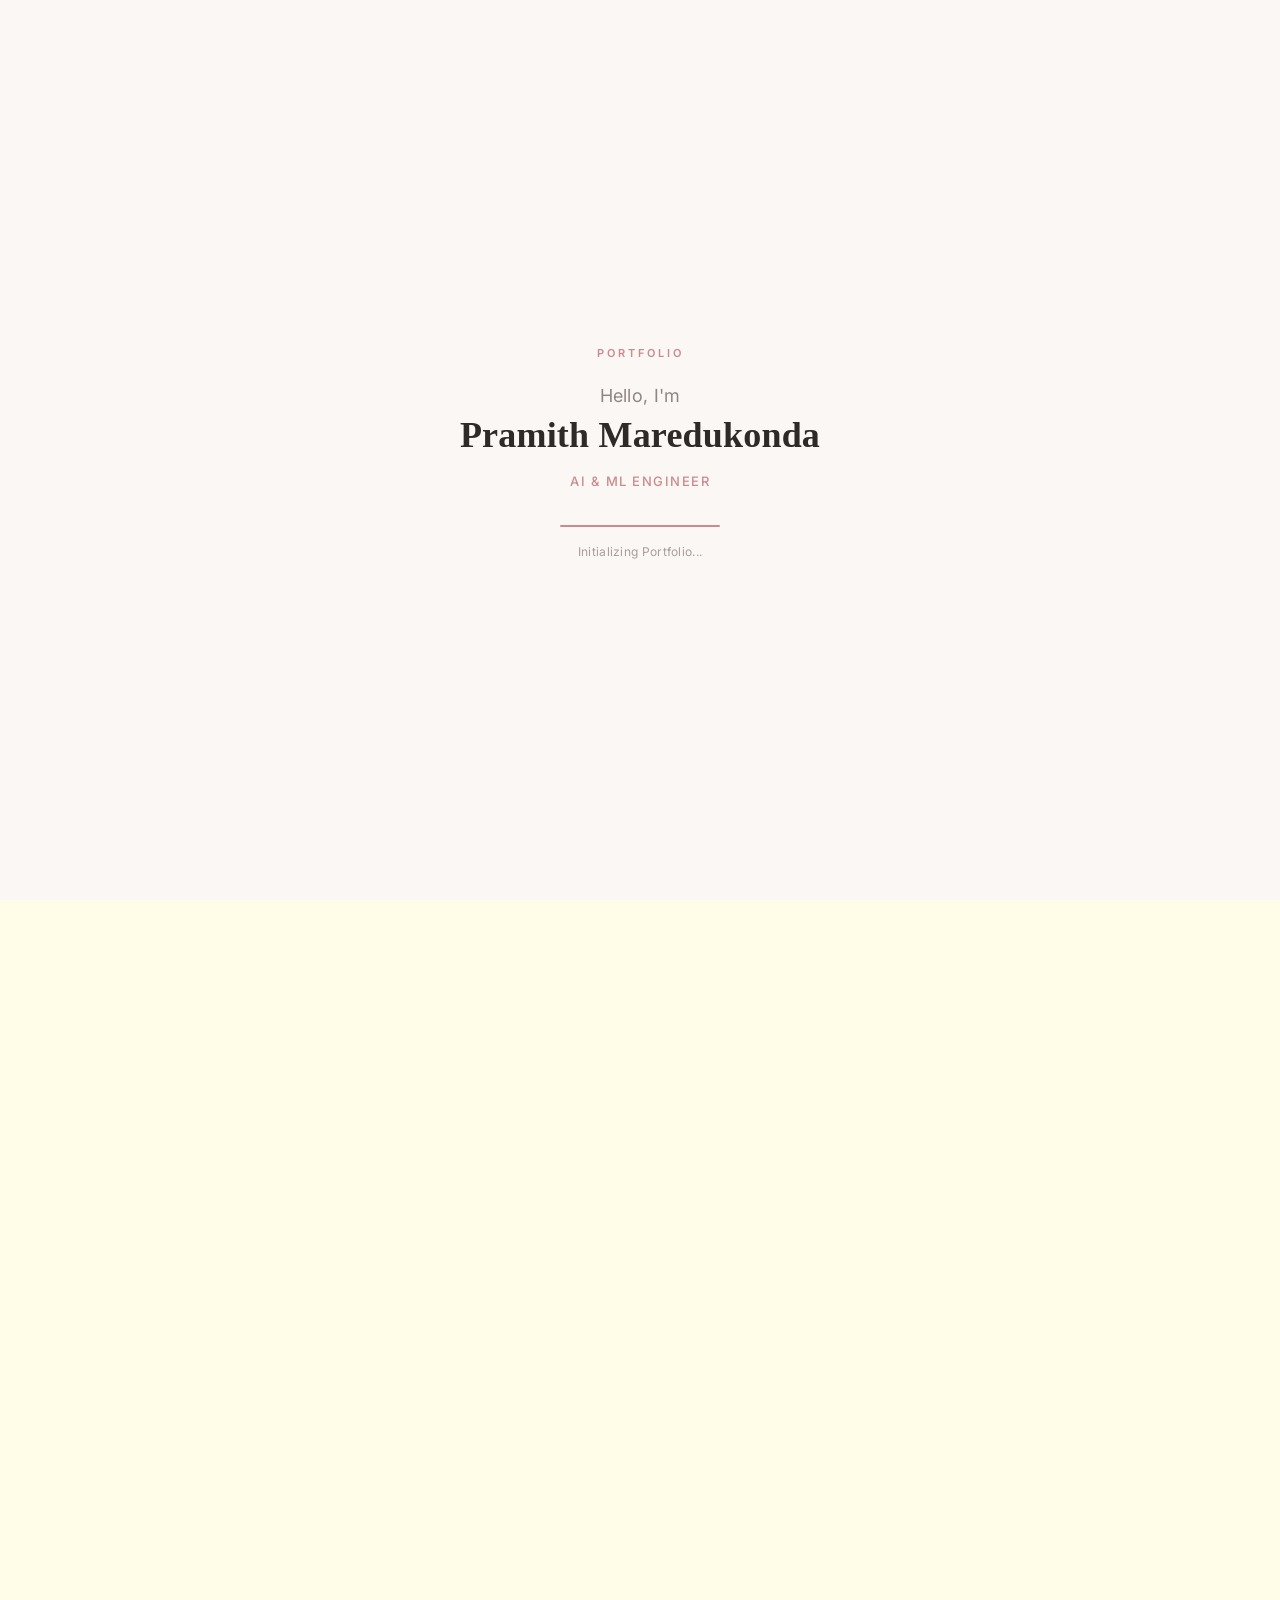
==== commit 2e9d2076: "modifed skills section" ====
--- a/index.html
+++ b/index.html
@@ -404,47 +404,32 @@
               <p class="skill-cat-count">3 technologies</p>
             </div>
           </div>
-          <div class="skill-items-list">
-            <div class="skill-item">
-              <div class="skill-item-left">
-                <span class="skill-icon-chip" style="--chip-bg:rgba(55,118,171,0.12);--chip-color:#3776AB;">
-                  <i class="fa-brands fa-python"></i>
-                </span>
+          <div class="skill-items-grid">
+            <div class="skill-tile" style="--chip-color:#3776AB;">
+              <span class="skill-icon-chip" style="--chip-bg:rgba(55,118,171,0.12);--chip-color:#3776AB;">
+                <i class="fa-brands fa-python"></i>
+              </span>
+              <div class="skill-tile-body">
                 <span class="skill-item-name">Python</span>
-              </div>
-              <div class="skill-item-right">
-                <div class="skill-bar-track">
-                  <div class="skill-bar-fill" data-width="90" style="--bar-color:#CCA25A;"></div>
-                </div>
-                <span class="skill-pct">90%</span>
-              </div>
-            </div>
-            <div class="skill-item">
-              <div class="skill-item-left">
-                <span class="skill-icon-chip" style="--chip-bg:rgba(237,117,26,0.12);--chip-color:#ED751A;">
-                  <i class="fa-brands fa-java"></i>
-                </span>
+                <span class="skill-item-tag">AI &amp; Core</span>
+              </div>
+            </div>
+            <div class="skill-tile" style="--chip-color:#ED751A;">
+              <span class="skill-icon-chip" style="--chip-bg:rgba(237,117,26,0.12);--chip-color:#ED751A;">
+                <i class="fa-brands fa-java"></i>
+              </span>
+              <div class="skill-tile-body">
                 <span class="skill-item-name">Java</span>
-              </div>
-              <div class="skill-item-right">
-                <div class="skill-bar-track">
-                  <div class="skill-bar-fill" data-width="80" style="--bar-color:#CCA25A;"></div>
-                </div>
-                <span class="skill-pct">80%</span>
-              </div>
-            </div>
-            <div class="skill-item">
-              <div class="skill-item-left">
-                <span class="skill-icon-chip" style="--chip-bg:rgba(0,89,156,0.12);--chip-color:#00599C;">
-                  <i class="fa-solid fa-c"></i>
-                </span>
+                <span class="skill-item-tag">OOP &amp; Software</span>
+              </div>
+            </div>
+            <div class="skill-tile" style="--chip-color:#00599C;">
+              <span class="skill-icon-chip" style="--chip-bg:rgba(0,89,156,0.12);--chip-color:#00599C;">
+                <i class="fa-solid fa-c"></i>
+              </span>
+              <div class="skill-tile-body">
                 <span class="skill-item-name">C++</span>
-              </div>
-              <div class="skill-item-right">
-                <div class="skill-bar-track">
-                  <div class="skill-bar-fill" data-width="75" style="--bar-color:#CCA25A;"></div>
-                </div>
-                <span class="skill-pct">75%</span>
+                <span class="skill-item-tag">DSA &amp; Systems</span>
               </div>
             </div>
           </div>
@@ -461,75 +446,50 @@
               <p class="skill-cat-count">5 technologies</p>
             </div>
           </div>
-          <div class="skill-items-list">
-            <div class="skill-item">
-              <div class="skill-item-left">
-                <span class="skill-icon-chip" style="--chip-bg:rgba(228,77,38,0.12);--chip-color:#E44D26;">
-                  <i class="fa-brands fa-html5"></i>
-                </span>
+          <div class="skill-items-grid">
+            <div class="skill-tile" style="--chip-color:#E44D26;">
+              <span class="skill-icon-chip" style="--chip-bg:rgba(228,77,38,0.12);--chip-color:#E44D26;">
+                <i class="fa-brands fa-html5"></i>
+              </span>
+              <div class="skill-tile-body">
                 <span class="skill-item-name">HTML</span>
-              </div>
-              <div class="skill-item-right">
-                <div class="skill-bar-track">
-                  <div class="skill-bar-fill" data-width="85" style="--bar-color:#FFB16E;"></div>
-                </div>
-                <span class="skill-pct">85%</span>
-              </div>
-            </div>
-            <div class="skill-item">
-              <div class="skill-item-left">
-                <span class="skill-icon-chip" style="--chip-bg:rgba(38,77,228,0.12);--chip-color:#264DE4;">
-                  <i class="fa-brands fa-css3-alt"></i>
-                </span>
+                <span class="skill-item-tag">Structure &amp; Web</span>
+              </div>
+            </div>
+            <div class="skill-tile" style="--chip-color:#264DE4;">
+              <span class="skill-icon-chip" style="--chip-bg:rgba(38,77,228,0.12);--chip-color:#264DE4;">
+                <i class="fa-brands fa-css3-alt"></i>
+              </span>
+              <div class="skill-tile-body">
                 <span class="skill-item-name">CSS</span>
-              </div>
-              <div class="skill-item-right">
-                <div class="skill-bar-track">
-                  <div class="skill-bar-fill" data-width="80" style="--bar-color:#FFB16E;"></div>
-                </div>
-                <span class="skill-pct">80%</span>
-              </div>
-            </div>
-            <div class="skill-item">
-              <div class="skill-item-left">
-                <span class="skill-icon-chip" style="--chip-bg:rgba(240,219,79,0.18);--chip-color:#b5a000;">
-                  <i class="fa-brands fa-js"></i>
-                </span>
+                <span class="skill-item-tag">Styling &amp; UI</span>
+              </div>
+            </div>
+            <div class="skill-tile" style="--chip-color:#b5a000;">
+              <span class="skill-icon-chip" style="--chip-bg:rgba(240,219,79,0.18);--chip-color:#b5a000;">
+                <i class="fa-brands fa-js"></i>
+              </span>
+              <div class="skill-tile-body">
                 <span class="skill-item-name">JavaScript</span>
-              </div>
-              <div class="skill-item-right">
-                <div class="skill-bar-track">
-                  <div class="skill-bar-fill" data-width="75" style="--bar-color:#FFB16E;"></div>
-                </div>
-                <span class="skill-pct">75%</span>
-              </div>
-            </div>
-            <div class="skill-item">
-              <div class="skill-item-left">
-                <span class="skill-icon-chip" style="--chip-bg:rgba(97,218,251,0.15);--chip-color:#00B3CB;">
-                  <i class="fa-brands fa-react"></i>
-                </span>
+                <span class="skill-item-tag">Logic &amp; ES6+</span>
+              </div>
+            </div>
+            <div class="skill-tile" style="--chip-color:#00B3CB;">
+              <span class="skill-icon-chip" style="--chip-bg:rgba(97,218,251,0.15);--chip-color:#00B3CB;">
+                <i class="fa-brands fa-react"></i>
+              </span>
+              <div class="skill-tile-body">
                 <span class="skill-item-name">React Native</span>
-              </div>
-              <div class="skill-item-right">
-                <div class="skill-bar-track">
-                  <div class="skill-bar-fill" data-width="70" style="--bar-color:#FFB16E;"></div>
-                </div>
-                <span class="skill-pct">70%</span>
-              </div>
-            </div>
-            <div class="skill-item">
-              <div class="skill-item-left">
-                <span class="skill-icon-chip" style="--chip-bg:rgba(255,202,40,0.15);--chip-color:#FFA000;">
-                  <i class="fa-solid fa-fire-flame-curved"></i>
-                </span>
+                <span class="skill-item-tag">Mobile Apps</span>
+              </div>
+            </div>
+            <div class="skill-tile" style="--chip-color:#FFA000;">
+              <span class="skill-icon-chip" style="--chip-bg:rgba(255,202,40,0.15);--chip-color:#FFA000;">
+                <i class="fa-solid fa-fire-flame-curved"></i>
+              </span>
+              <div class="skill-tile-body">
                 <span class="skill-item-name">Firebase</span>
-              </div>
-              <div class="skill-item-right">
-                <div class="skill-bar-track">
-                  <div class="skill-bar-fill" data-width="65" style="--bar-color:#FFB16E;"></div>
-                </div>
-                <span class="skill-pct">65%</span>
+                <span class="skill-item-tag">Cloud &amp; Auth</span>
               </div>
             </div>
           </div>
@@ -546,47 +506,32 @@
               <p class="skill-cat-count">3 domains</p>
             </div>
           </div>
-          <div class="skill-items-list">
-            <div class="skill-item">
-              <div class="skill-item-left">
-                <span class="skill-icon-chip" style="--chip-bg:rgba(204,162,90,0.15);--chip-color:#8B6914;">
-                  <i class="fa-solid fa-diagram-project"></i>
-                </span>
+          <div class="skill-items-grid">
+            <div class="skill-tile" style="--chip-color:#8B6914;">
+              <span class="skill-icon-chip" style="--chip-bg:rgba(204,162,90,0.15);--chip-color:#8B6914;">
+                <i class="fa-solid fa-diagram-project"></i>
+              </span>
+              <div class="skill-tile-body">
                 <span class="skill-item-name">Data Structures</span>
-              </div>
-              <div class="skill-item-right">
-                <div class="skill-bar-track">
-                  <div class="skill-bar-fill" data-width="85" style="--bar-color:#CBBD93;"></div>
-                </div>
-                <span class="skill-pct">85%</span>
-              </div>
-            </div>
-            <div class="skill-item">
-              <div class="skill-item-left">
-                <span class="skill-icon-chip" style="--chip-bg:rgba(60,130,220,0.12);--chip-color:#3C82DC;">
-                  <i class="fa-solid fa-database"></i>
-                </span>
+                <span class="skill-item-tag">Algorithms</span>
+              </div>
+            </div>
+            <div class="skill-tile" style="--chip-color:#3C82DC;">
+              <span class="skill-icon-chip" style="--chip-bg:rgba(60,130,220,0.12);--chip-color:#3C82DC;">
+                <i class="fa-solid fa-database"></i>
+              </span>
+              <div class="skill-tile-body">
                 <span class="skill-item-name">DBMS</span>
-              </div>
-              <div class="skill-item-right">
-                <div class="skill-bar-track">
-                  <div class="skill-bar-fill" data-width="80" style="--bar-color:#CBBD93;"></div>
-                </div>
-                <span class="skill-pct">80%</span>
-              </div>
-            </div>
-            <div class="skill-item">
-              <div class="skill-item-left">
-                <span class="skill-icon-chip" style="--chip-bg:rgba(46,160,67,0.12);--chip-color:#2E8B57;">
-                  <i class="fa-solid fa-network-wired"></i>
-                </span>
+                <span class="skill-item-tag">SQL &amp; Relational</span>
+              </div>
+            </div>
+            <div class="skill-tile" style="--chip-color:#2E8B57;">
+              <span class="skill-icon-chip" style="--chip-bg:rgba(46,160,67,0.12);--chip-color:#2E8B57;">
+                <i class="fa-solid fa-network-wired"></i>
+              </span>
+              <div class="skill-tile-body">
                 <span class="skill-item-name">Computer Networks</span>
-              </div>
-              <div class="skill-item-right">
-                <div class="skill-bar-track">
-                  <div class="skill-bar-fill" data-width="75" style="--bar-color:#CBBD93;"></div>
-                </div>
-                <span class="skill-pct">75%</span>
+                <span class="skill-item-tag">Protocols &amp; Arch</span>
               </div>
             </div>
           </div>
@@ -599,65 +544,45 @@
               <i class="fa-solid fa-brain"></i>
             </div>
             <div>
-              <h5 class="skill-cat-title">AI / ML & Tools</h5>
+              <h5 class="skill-cat-title">AI / ML &amp; Tools</h5>
               <p class="skill-cat-count">4 technologies</p>
             </div>
           </div>
-          <div class="skill-items-list">
-            <div class="skill-item">
-              <div class="skill-item-left">
-                <span class="skill-icon-chip" style="--chip-bg:rgba(36,41,47,0.1);--chip-color:#3A2E1A;">
-                  <i class="fa-brands fa-github"></i>
-                </span>
-                <span class="skill-item-name">Git & GitHub</span>
-              </div>
-              <div class="skill-item-right">
-                <div class="skill-bar-track">
-                  <div class="skill-bar-fill" data-width="85" style="--bar-color:#CCA25A;"></div>
-                </div>
-                <span class="skill-pct">85%</span>
-              </div>
-            </div>
-            <div class="skill-item">
-              <div class="skill-item-left">
-                <span class="skill-icon-chip" style="--chip-bg:rgba(55,118,171,0.12);--chip-color:#3776AB;">
-                  <i class="fa-solid fa-chart-area"></i>
-                </span>
-                <span class="skill-item-name">NumPy & Pandas</span>
-              </div>
-              <div class="skill-item-right">
-                <div class="skill-bar-track">
-                  <div class="skill-bar-fill" data-width="80" style="--bar-color:#CCA25A;"></div>
-                </div>
-                <span class="skill-pct">80%</span>
-              </div>
-            </div>
-            <div class="skill-item">
-              <div class="skill-item-left">
-                <span class="skill-icon-chip" style="--chip-bg:rgba(255,120,0,0.12);--chip-color:#F7931E;">
-                  <i class="fa-solid fa-robot"></i>
-                </span>
+          <div class="skill-items-grid">
+            <div class="skill-tile" style="--chip-color:#3A2E1A;">
+              <span class="skill-icon-chip" style="--chip-bg:rgba(36,41,47,0.1);--chip-color:#3A2E1A;">
+                <i class="fa-brands fa-github"></i>
+              </span>
+              <div class="skill-tile-body">
+                <span class="skill-item-name">Git &amp; GitHub</span>
+                <span class="skill-item-tag">Version Control</span>
+              </div>
+            </div>
+            <div class="skill-tile" style="--chip-color:#3776AB;">
+              <span class="skill-icon-chip" style="--chip-bg:rgba(55,118,171,0.12);--chip-color:#3776AB;">
+                <i class="fa-solid fa-chart-area"></i>
+              </span>
+              <div class="skill-tile-body">
+                <span class="skill-item-name">NumPy &amp; Pandas</span>
+                <span class="skill-item-tag">Data Analysis</span>
+              </div>
+            </div>
+            <div class="skill-tile" style="--chip-color:#F7931E;">
+              <span class="skill-icon-chip" style="--chip-bg:rgba(255,120,0,0.12);--chip-color:#F7931E;">
+                <i class="fa-solid fa-robot"></i>
+              </span>
+              <div class="skill-tile-body">
                 <span class="skill-item-name">Scikit-learn</span>
-              </div>
-              <div class="skill-item-right">
-                <div class="skill-bar-track">
-                  <div class="skill-bar-fill" data-width="75" style="--bar-color:#CCA25A;"></div>
-                </div>
-                <span class="skill-pct">75%</span>
-              </div>
-            </div>
-            <div class="skill-item">
-              <div class="skill-item-left">
-                <span class="skill-icon-chip" style="--chip-bg:rgba(100,180,100,0.12);--chip-color:#3A7D44;">
-                  <i class="fa-solid fa-shield-halved"></i>
-                </span>
+                <span class="skill-item-tag">ML Modeling</span>
+              </div>
+            </div>
+            <div class="skill-tile" style="--chip-color:#3A7D44;">
+              <span class="skill-icon-chip" style="--chip-bg:rgba(100,180,100,0.12);--chip-color:#3A7D44;">
+                <i class="fa-solid fa-shield-halved"></i>
+              </span>
+              <div class="skill-tile-body">
                 <span class="skill-item-name">Cybersecurity</span>
-              </div>
-              <div class="skill-item-right">
-                <div class="skill-bar-track">
-                  <div class="skill-bar-fill" data-width="70" style="--bar-color:#CCA25A;"></div>
-                </div>
-                <span class="skill-pct">70%</span>
+                <span class="skill-item-tag">SecOps &amp; Defense</span>
               </div>
             </div>
           </div>
--- a/css-portfolio/portfolio_index.css
+++ b/css-portfolio/portfolio_index.css
@@ -833,121 +833,112 @@
   text-transform: uppercase;
 }
 
-/* ── Skill items list ── */
-.skill-items-list {
-  display: flex;
-  flex-direction: column;
-  gap: 0.85rem;
-}
-
-.skill-item {
+/* ── Skill items grid & cards (No Progress Bars) ── */
+.skill-items-grid {
+  display: grid;
+  grid-template-columns: repeat(auto-fill, minmax(180px, 1fr));
+  gap: 0.9rem;
+}
+
+@media (max-width: 576px) {
+  .skill-items-grid {
+    grid-template-columns: repeat(auto-fill, minmax(135px, 1fr));
+    gap: 0.75rem;
+  }
+}
+
+.skill-tile {
   display: flex;
   align-items: center;
-  gap: 10px;
-}
-
-.skill-item-left {
-  display: flex;
-  align-items: center;
-  gap: 10px;
-  min-width: 0;
-  flex: 0 0 170px;
-}
-
-@media (max-width: 480px) {
-  .skill-item-left { flex: 0 0 140px; }
+  gap: 12px;
+  padding: 0.75rem 0.9rem;
+  background: linear-gradient(135deg, rgba(255, 255, 255, 0.95), rgba(250, 246, 235, 0.85));
+  border: 1.5px solid rgba(204, 162, 90, 0.16);
+  border-radius: 14px;
+  transition: transform 0.25s cubic-bezier(0.4, 0, 0.2, 1),
+              box-shadow 0.25s cubic-bezier(0.4, 0, 0.2, 1),
+              border-color 0.25s ease,
+              background 0.25s ease;
+  position: relative;
+  overflow: hidden;
+}
+
+.skill-tile::before {
+  content: '';
+  position: absolute;
+  top: 0;
+  left: 0;
+  width: 3px;
+  height: 100%;
+  background: var(--chip-color, var(--gold));
+  opacity: 0.6;
+  border-radius: 14px 0 0 14px;
+  transition: opacity 0.25s ease, width 0.25s ease;
+}
+
+@media (hover: hover) and (pointer: fine) {
+  .skill-tile:hover {
+    transform: translateY(-4px);
+    box-shadow: 0 10px 24px rgba(204, 162, 90, 0.18), 0 2px 6px rgba(0, 0, 0, 0.04);
+    border-color: color-mix(in srgb, var(--chip-color, var(--gold)) 40%, rgba(204, 162, 90, 0.2));
+    background: #ffffff;
+  }
+  .skill-tile:hover::before {
+    opacity: 1;
+    width: 4px;
+  }
+  .skill-tile:hover .skill-icon-chip {
+    transform: scale(1.1) rotate(4deg);
+    box-shadow: 0 4px 14px var(--chip-bg);
+  }
 }
 
 /* Individual skill icon chip */
 .skill-icon-chip {
-  width: 32px;
-  height: 32px;
-  border-radius: 9px;
+  width: 38px;
+  height: 38px;
+  border-radius: 11px;
   background: var(--chip-bg);
   color: var(--chip-color);
   display: flex;
   align-items: center;
   justify-content: center;
-  font-size: 0.95rem;
+  font-size: 1.1rem;
   flex-shrink: 0;
   border: 1px solid color-mix(in srgb, var(--chip-color) 20%, transparent);
-  transition: transform 0.2s ease, box-shadow 0.2s ease;
+  transition: transform 0.25s ease, box-shadow 0.25s ease;
 }
 
 @supports not (color: color-mix(in srgb, red, blue)) {
   .skill-icon-chip { border-color: rgba(204,162,90,0.18); }
-}
-
-@media (hover: hover) and (pointer: fine) {
-  .skill-item:hover .skill-icon-chip {
-    transform: scale(1.12);
-    box-shadow: 0 4px 14px var(--chip-bg);
-  }
+  .skill-tile:hover { border-color: var(--gold); }
+}
+
+.skill-tile-body {
+  display: flex;
+  flex-direction: column;
+  min-width: 0;
 }
 
 .skill-item-name {
-  font-size: 0.85rem;
-  font-weight: 600;
-  color: var(--text-mid);
+  font-size: 0.88rem;
+  font-weight: 700;
+  color: var(--text-dark);
   white-space: nowrap;
   overflow: hidden;
   text-overflow: ellipsis;
-}
-
-/* Right side: bar + pct */
-.skill-item-right {
-  display: flex;
-  align-items: center;
-  gap: 10px;
-  flex: 1;
-  min-width: 0;
-}
-
-.skill-bar-track {
-  flex: 1;
-  height: 7px;
-  background: rgba(204,162,90,0.12);
-  border-radius: 20px;
+  line-height: 1.2;
+}
+
+.skill-item-tag {
+  font-size: 0.68rem;
+  font-weight: 600;
+  color: var(--text-light);
+  letter-spacing: 0.3px;
+  margin-top: 2px;
+  white-space: nowrap;
   overflow: hidden;
-  box-shadow: inset 0 1px 3px rgba(0,0,0,0.05);
-}
-
-.skill-bar-fill {
-  height: 100%;
-  width: 0%;
-  border-radius: 20px;
-  background: linear-gradient(90deg,
-    color-mix(in srgb, var(--bar-color) 70%, #8B6914),
-    var(--bar-color));
-  box-shadow: 0 1px 6px color-mix(in srgb, var(--bar-color) 50%, transparent);
-  transition: width 1.4s cubic-bezier(0.4, 0, 0.2, 1);
-  position: relative;
-  overflow: hidden;
-}
-
-@supports not (color: color-mix(in srgb, red, blue)) {
-  .skill-bar-fill {
-    background: linear-gradient(90deg, #b38828, #CCA25A);
-  }
-}
-
-.skill-bar-fill::after {
-  content: '';
-  position: absolute;
-  inset: 0;
-  background: linear-gradient(90deg, transparent 0%, rgba(255,255,255,0.28) 50%, transparent 100%);
-  background-size: 200% 100%;
-  animation: shimmer 2.4s ease-in-out infinite;
-}
-
-.skill-pct {
-  font-size: 0.72rem;
-  font-weight: 700;
-  color: var(--text-light);
-  white-space: nowrap;
-  min-width: 28px;
-  text-align: right;
-  letter-spacing: 0.2px;
+  text-overflow: ellipsis;
 }
 
 /* ── "Also familiar with" chip cloud ── */
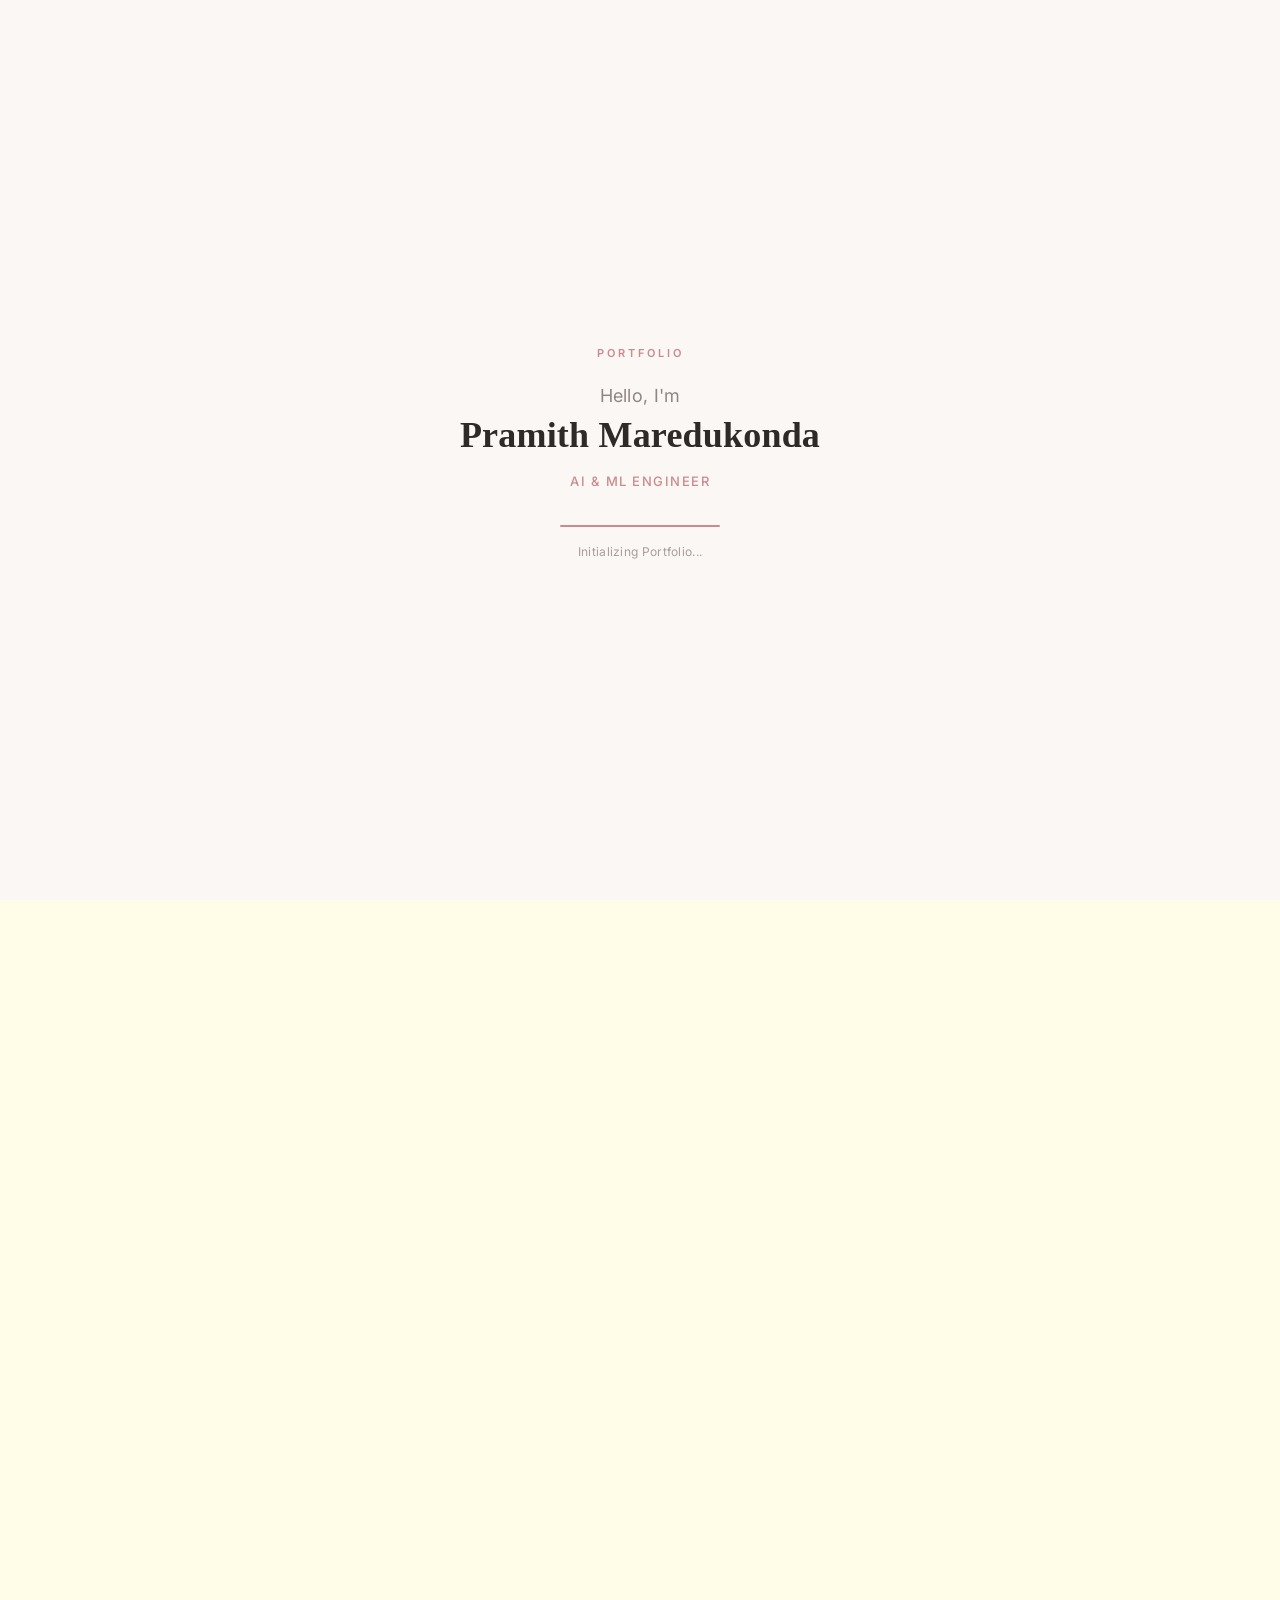
==== commit 8fc55b03: "new version" ====
--- a/index.html
+++ b/index.html
@@ -6,36 +6,40 @@
   <title>Pramith Maredukonda | AI & ML Engineer & Software Developer</title>
   <meta name="viewport" content="width=device-width, initial-scale=1.0">
   <meta name="description"
-    content="Professional portfolio of Pramith Maredukonda, an aspiring AI/ML Engineer and Software Developer specializing in building intelligent systems, data structures, and cybersecurity.">
+    content="Official portfolio of Pramith Maredukonda (Prami) - AI/ML Engineer and Software Developer specializing in intelligent systems, machine learning, computer vision, and software engineering.">
   <meta name="keywords"
-    content="Pramith Maredukonda, AI Engineer, Machine Learning, Software Developer, Portfolio, Saveetha School of Engineering">
+    content="Pramith Maredukonda, Pramith, Prami, Prami Maredukonda, pramithm, Pramith portfolio, Prami portfolio, AI Engineer, Machine Learning, Software Developer, Saveetha School of Engineering">
   <meta name="author" content="Pramith Maredukonda">
 
-  <!-- Open Graph / LinkedIn previews -->
+  <!-- Open Graph / Social Sharing -->
   <meta property="og:type" content="website">
-  <meta property="og:title" content="Pramith Maredukonda | AI & ML Engineer & Software Developer">
+  <meta property="og:title" content="Pramith Maredukonda (Prami) | AI & ML Engineer & Software Developer">
   <meta property="og:description"
-    content="Explore my projects, work experience, certifications, and technical skills in Artificial Intelligence and Machine Learning.">
-  <meta property="og:image" content="assets-portfolio/pramith_images/pic2.png">
+    content="Official portfolio of Pramith Maredukonda (Prami). Explore projects, work experience, certifications, and AI/ML skills.">
+  <meta property="og:image" content="https://pramithm.github.io/assets-portfolio/pramith_images/pic2.png">
   <meta property="og:url" content="https://pramithm.github.io/">
-
+  <meta property="og:site_name" content="Pramith Maredukonda Portfolio">
+  <meta property="og:locale" content="en_US">
+
+  <!-- Twitter Card Tags -->
+  <meta name="twitter:card" content="summary_large_image">
+  <meta name="twitter:title" content="Pramith Maredukonda (Prami) | AI & ML Engineer">
+  <meta name="twitter:description" content="Official portfolio of Pramith Maredukonda (Prami), featuring AI/ML projects, experience, and certifications.">
+  <meta name="twitter:image" content="https://pramithm.github.io/assets-portfolio/pramith_images/pic2.png">
 
   <link rel="icon" type="image/png" sizes="96x96" href="assets-portfolio/web_icon_portfolio2.png">
   <link rel="canonical" href="https://pramithm.github.io/">
 
   <meta name="robots" content="index, follow">
-
   <meta name="theme-color" content="#b3883e">
 
-  <meta property="og:site_name" content="Pramith Portfolio">
-
-  <meta property="og:locale" content="en_US">
-  <!-- ADD JSON-LD HERE -->
+  <!-- Structured Data (JSON-LD) for Search Engines -->
   <script type="application/ld+json">
   {
     "@context": "https://schema.org",
     "@type": "Person",
     "name": "Pramith Maredukonda",
+    "alternateName": ["Prami", "Pramith", "Prami Maredukonda", "pramithm"],
     "jobTitle": "AI & Machine Learning Engineer",
     "url": "https://pramithm.github.io/",
     "image": "https://pramithm.github.io/assets-portfolio/pramith_images/pic2.png",
@@ -72,10 +76,6 @@
   <link rel="stylesheet" href="css-portfolio/portfolio_index.css">
   <link rel="stylesheet" href="css-portfolio/intro.css">
   <link rel="stylesheet" href="https://cdnjs.cloudflare.com/ajax/libs/font-awesome/6.5.0/css/all.min.css">
-  <!-- Improving SEO given by chatgpt-->
-  <link rel="canonical" href="https://pramithm.github.io/">
-  <meta name="robots" content="index, follow">
-  <meta name="theme-color" content="#b3883e">
   <link rel="icon" href="favicon.ico">
   <script>
     if (sessionStorage.getItem("introPlayed")) {
@@ -608,80 +608,108 @@
     </section>
 
     <!-- Experience Section -->
-    <section class="container-fluid py-5 fade-up-element" id="experience" style="background-color: rgb(217, 209, 176);">
-      <h2 class="text-center mb-4 fw-bold">Work <span class="text-primary"
-          style="color: rgba(81, 81, 81, 0.936) !important;">Experience</span></h2>
-      <div class="row g-4 px-3 px-md-4 justify-content-center">
-
-        <!-- AI Engineer -->
-        <div class="col-12 col-md-6 d-flex fade-up-element delay-1">
-          <div class="p-4 shadow rounded bg-light h-100 w-100" style="border-top: 5px solid var(--apricot);">
-            <div class="d-flex justify-content-between align-items-start flex-wrap mb-2">
-              <h5 class="fw-bold mb-0" style="color: var(--gold);">AI Engineer</h5>
-              <span class="badge" style="background-color: var(--apricot) !important; color: #fff;">October 2025 –
-                January
-                2026</span>
-            </div>
-            <h6 class="text-muted">Aimen Electronics India Pvt. Ltd.</h6>
-
-            <p class="mt-3 text-muted" style="font-size: 0.9rem; line-height: 1.6;">
-              Worked on AI-driven features for ADAS, building computer vision
-              models for real-time detection in automotive applications.
-            </p>
-
-            <p class="mb-1 fw-bold" style="font-size: 0.9rem;">Key Contributions</p>
-            <ul class="ps-3 text-muted" style="font-size: 0.9rem; line-height: 1.6;">
-              <li>Implemented ADAS-related AI features.</li>
-              <li>Built and tested computer vision models.</li>
-              <li>Contributed to AI-based feature development.</li>
-            </ul>
-
-
-            <p class="mb-1 fw-semibold" style="font-size: 0.9rem; color: var(--gold);">Technologies</p>
-            <p class="mb-0" style="font-size: 0.85rem;">
-              <span class="badge bg-secondary me-1">Python</span>
-              <span class="badge bg-secondary me-1">OpenCV</span>
-              <span class="badge bg-secondary me-1">TensorFlow</span>
-              <span class="badge bg-secondary me-1">Computer Vision</span>
-              <span class="badge bg-secondary me-1">Git</span>
-            </p>
-          </div>
-        </div>
-
-        <!-- Android Developer -->
-        <div class="col-12 col-md-6 d-flex fade-up-element delay-2">
-          <div class="p-4 shadow rounded bg-light h-100 w-100" style="border-top: 5px solid var(--apricot);">
-            <div class="d-flex justify-content-between align-items-start flex-wrap mb-2">
-              <h5 class="fw-bold mb-0" style="color: var(--gold);">Android Developer</h5>
-              <span class="badge" style="background-color: var(--apricot) !important; color: #fff;">August 2025 –
-                October
-                2025</span>
-            </div>
-            <h6 class="text-muted">Secure Dataware Technologies</h6>
-
-            <p class="mt-3 text-muted" style="font-size: 0.9rem; line-height: 1.6;">
-              Developed Android applications by implementing new features, improving
-              user experience, and working with modern Android development tools.
-            </p>
-
-            <p class="mb-1 fw-bold" style="font-size: 0.9rem;">Key Contributions</p>
-            <ul class="ps-3 text-muted" style="font-size: 0.9rem; line-height: 1.6;">
-              <li>Developed Android application features.</li>
-              <li>Fixed bugs and improved performance.</li>
-              <li>Worked with UI implementation and testing.</li>
-            </ul>
-
-            <p class="mb-1 fw-semibold" style="font-size: 0.9rem; color: var(--gold);">Technologies</p>
-            <p class="mb-0" style="font-size: 0.85rem;">
-              <span class="badge bg-secondary me-1">Java</span>
-              <span class="badge bg-secondary me-1">Android Studio</span>
-              <span class="badge bg-secondary me-1">XML</span>
-              <span class="badge bg-secondary me-1">Firebase</span>
-              <span class="badge bg-secondary me-1">Git</span>
-            </p>
-          </div>
-        </div>
-
+    <section class="container-fluid py-4 fade-up-element" id="experience">
+      <div class="exp-container">
+        <!-- Section Header -->
+        <div class="exp-header text-center mb-4">
+          <h2 class="fw-bold exp-title">Work <span class="exp-accent">Experience</span></h2>
+          <p class="exp-subtitle">Professional engineering roles &amp; industry contributions</p>
+        </div>
+
+        <div class="row g-3 justify-content-center">
+
+          <!-- AI Engineer Card -->
+          <div class="col-12 col-md-6 d-flex fade-up-element delay-1">
+            <div class="exp-card">
+              <div class="exp-card-header">
+                <div class="exp-company-icon">
+                  <i class="fa-solid fa-microchip"></i>
+                </div>
+                <div class="flex-grow-1">
+                  <div class="d-flex justify-content-between align-items-start flex-wrap gap-1">
+                    <div>
+                      <h4 class="exp-role-title">AI Engineer</h4>
+                      <p class="exp-company-name"><i class="fa-solid fa-building me-1"></i>Aimen Electronics India</p>
+                    </div>
+                    <span class="exp-date-badge">
+                      <i class="fa-regular fa-calendar-alt me-1"></i>Oct 2025 – Jan 2026
+                    </span>
+                  </div>
+                </div>
+              </div>
+
+              <p class="exp-description">
+                Built real-time computer vision models for Advanced Driver Assistance Systems (ADAS).
+              </p>
+
+              <h6 class="exp-contrib-heading">Key Accomplishments</h6>
+              <ul class="exp-contrib-list">
+                <li class="exp-contrib-item">Implemented computer vision algorithms for object detection and lane
+                  tracking.</li>
+                <li class="exp-contrib-item">Optimized model inference performance using Python, OpenCV, and TensorFlow.
+                </li>
+              </ul>
+
+              <div class="exp-tech-section">
+                <span class="exp-tech-label">Technologies</span>
+                <div class="exp-tech-chips">
+                  <span class="exp-tech-chip"><i class="fa-brands fa-python"></i> Python</span>
+                  <span class="exp-tech-chip"><i class="fa-solid fa-eye"></i> OpenCV</span>
+                  <span class="exp-tech-chip"><i class="fa-solid fa-layer-group"></i> TensorFlow</span>
+                  <span class="exp-tech-chip"><i class="fa-solid fa-robot"></i> Computer Vision</span>
+                  <span class="exp-tech-chip"><i class="fa-brands fa-github"></i> Git</span>
+                </div>
+              </div>
+            </div>
+          </div>
+
+          <!-- Android Developer Card -->
+          <div class="col-12 col-md-6 d-flex fade-up-element delay-2">
+            <div class="exp-card">
+              <div class="exp-card-header">
+                <div class="exp-company-icon">
+                  <i class="fa-brands fa-android"></i>
+                </div>
+                <div class="flex-grow-1">
+                  <div class="d-flex justify-content-between align-items-start flex-wrap gap-1">
+                    <div>
+                      <h4 class="exp-role-title">Android Developer</h4>
+                      <p class="exp-company-name"><i class="fa-solid fa-building me-1"></i>Secure Dataware Technologies
+                      </p>
+                    </div>
+                    <span class="exp-date-badge">
+                      <i class="fa-regular fa-calendar-alt me-1"></i>Aug 2025 – Oct 2025
+                    </span>
+                  </div>
+                </div>
+              </div>
+
+              <p class="exp-description">
+                Developed native Android app features with responsive UI design and cloud integration.
+              </p>
+
+              <h6 class="exp-contrib-heading">Key Accomplishments</h6>
+              <ul class="exp-contrib-list">
+                <li class="exp-contrib-item">Designed modular UI components using Java and XML following Material
+                  guidelines.</li>
+                <li class="exp-contrib-item">Integrated Firebase backend services for authentication and real-time data
+                  sync.</li>
+              </ul>
+
+              <div class="exp-tech-section">
+                <span class="exp-tech-label">Technologies</span>
+                <div class="exp-tech-chips">
+                  <span class="exp-tech-chip"><i class="fa-brands fa-java"></i> Java</span>
+                  <span class="exp-tech-chip"><i class="fa-brands fa-android"></i> Android Studio</span>
+                  <span class="exp-tech-chip"><i class="fa-solid fa-code"></i> XML</span>
+                  <span class="exp-tech-chip"><i class="fa-solid fa-fire-flame-curved"></i> Firebase</span>
+                  <span class="exp-tech-chip"><i class="fa-brands fa-github"></i> Git</span>
+                </div>
+              </div>
+            </div>
+          </div>
+
+        </div>
       </div>
     </section>
 
@@ -1276,6 +1304,41 @@
 
               <div class="mt-auto pt-3 text-center">
                 <a href="assets-portfolio/certificates/QuizVerse-2026-Certificate.jpg" target="_blank"
+                  rel="noopener noreferrer" class="btn btn-sm cert-view-btn">
+                  <i class="fa-solid fa-certificate me-1"></i>View Certificate
+                </a>
+              </div>
+
+            </div>
+          </div>
+
+          <!-- Card 12: Gemini AI-Powered Challenge -->
+          <div class="flex-shrink-0" style="width: 320px;">
+            <div class="card p-3 shadow-sm h-100 bg-white d-flex flex-column"
+              style="border-top: 5px solid var(--gold);">
+
+              <div class="cert-issuer-badge">
+                <i class="fa-brands fa-google me-1"></i>Google
+              </div>
+
+              <h5 class="fw-bold text-center mb-3" style="color: var(--gold); font-size: 1.05rem;">
+                Gemini AI-Powered Challenge
+              </h5>
+
+              <div class="cert-img-wrapper">
+                <a href="assets-portfolio/certificates/Gemini challenge.jpeg" target="_blank"
+                  rel="noopener noreferrer">
+                  <img src="assets-portfolio/certificates/Gemini challenge.jpeg"
+                    alt="Gemini AI-Powered Challenge Certificate" class="w-100 h-100 object-fit-cover hover-zoom">
+                </a>
+              </div>
+
+              <p class="text-muted text-center mt-3 mb-0" style="font-size: 0.82rem; line-height: 1.5;">
+                Successfully participated in the <strong>Gemini AI-Powered Challenge</strong>, demonstrating generative AI innovation and technical problem-solving capabilities.
+              </p>
+
+              <div class="mt-auto pt-3 text-center">
+                <a href="assets-portfolio/certificates/Gemini challenge.jpeg" target="_blank"
                   rel="noopener noreferrer" class="btn btn-sm cert-view-btn">
                   <i class="fa-solid fa-certificate me-1"></i>View Certificate
                 </a>
--- a/css-portfolio/portfolio_index.css
+++ b/css-portfolio/portfolio_index.css
@@ -1001,6 +1001,221 @@
   }
 }
 
+/* ── WORK EXPERIENCE SECTION ──────────────── */
+#experience {
+  background: linear-gradient(160deg, rgba(238,230,205,0.9) 0%, rgba(255,245,184,0.65) 60%, rgba(255,224,192,0.5) 100%) !important;
+  padding: 3rem 0 3.5rem;
+  position: relative;
+  overflow: hidden;
+}
+
+#experience::before {
+  content: '';
+  position: absolute;
+  top: -100px; left: -100px;
+  width: 280px; height: 280px;
+  background: radial-gradient(circle, rgba(204,162,90,0.12) 0%, transparent 70%);
+  border-radius: 50%;
+  pointer-events: none;
+}
+
+.exp-container {
+  max-width: 960px;
+  margin: 0 auto;
+}
+
+.exp-header { position: relative; z-index: 1; }
+
+.exp-title {
+  color: var(--text-dark);
+  font-size: clamp(1.4rem, 3.5vw, 2rem);
+  font-weight: 800;
+  letter-spacing: -0.5px;
+}
+
+.exp-accent {
+  color: var(--gold);
+  position: relative;
+}
+
+.exp-accent::after {
+  content: '';
+  display: block;
+  width: 70%;
+  height: 3px;
+  background: linear-gradient(90deg, var(--apricot), var(--gold));
+  border-radius: 4px;
+  margin: 4px auto 0;
+}
+
+.exp-subtitle {
+  color: var(--text-light);
+  font-size: 0.85rem;
+  font-weight: 500;
+  margin-top: 0.35rem;
+  letter-spacing: 0.3px;
+}
+
+/* Experience Card */
+.exp-card {
+  background: #ffffff;
+  border-radius: 16px;
+  padding: 1.25rem 1.4rem;
+  border: 1.5px solid rgba(204,162,90,0.18);
+  border-top: 4px solid var(--apricot);
+  box-shadow: 0 4px 20px rgba(203,189,147,0.14), 0 1px 4px rgba(203,189,147,0.08);
+  transition: transform 0.3s ease, box-shadow 0.3s ease, border-color 0.3s ease;
+  position: relative;
+  display: flex;
+  flex-direction: column;
+  height: 100%;
+}
+
+@media (hover: hover) and (pointer: fine) {
+  .exp-card:hover {
+    transform: translateY(-4px);
+    box-shadow: 0 12px 32px rgba(203,189,147,0.25), 0 2px 8px rgba(203,189,147,0.14);
+    border-color: rgba(204,162,90,0.35);
+  }
+}
+
+.exp-card-header {
+  display: flex;
+  align-items: flex-start;
+  gap: 12px;
+  margin-bottom: 0.75rem;
+}
+
+.exp-company-icon {
+  width: 38px;
+  height: 38px;
+  border-radius: 10px;
+  background: linear-gradient(135deg, rgba(255,245,184,0.8), rgba(255,224,192,0.8));
+  color: var(--gold);
+  display: flex;
+  align-items: center;
+  justify-content: center;
+  font-size: 1rem;
+  flex-shrink: 0;
+  border: 1.5px solid rgba(204,162,90,0.3);
+  box-shadow: 0 3px 8px rgba(204,162,90,0.12);
+}
+
+.exp-role-title {
+  font-size: 1.05rem;
+  font-weight: 700;
+  color: var(--text-dark);
+  margin-bottom: 1px;
+}
+
+.exp-company-name {
+  font-size: 0.85rem;
+  font-weight: 600;
+  color: var(--gold);
+  margin: 0;
+}
+
+.exp-date-badge {
+  display: inline-flex;
+  align-items: center;
+  background: linear-gradient(135deg, var(--gold), var(--apricot));
+  color: #ffffff;
+  font-size: 0.72rem;
+  font-weight: 700;
+  border-radius: 50px;
+  padding: 3px 10px;
+  box-shadow: 0 2px 6px rgba(204,162,90,0.2);
+  letter-spacing: 0.2px;
+  white-space: nowrap;
+}
+
+.exp-description {
+  color: var(--text-mid);
+  font-size: 0.85rem;
+  line-height: 1.5;
+  margin-bottom: 0.75rem;
+}
+
+.exp-contrib-heading {
+  font-size: 0.75rem;
+  font-weight: 700;
+  color: var(--text-dark);
+  text-transform: uppercase;
+  letter-spacing: 0.5px;
+  margin-bottom: 0.4rem;
+}
+
+.exp-contrib-list {
+  list-style: none;
+  padding-left: 0;
+  margin-bottom: 0.85rem;
+}
+
+.exp-contrib-item {
+  position: relative;
+  padding-left: 1.2rem;
+  color: var(--text-mid);
+  font-size: 0.82rem;
+  line-height: 1.5;
+  margin-bottom: 0.35rem;
+}
+
+.exp-contrib-item::before {
+  content: '▸';
+  position: absolute;
+  left: 0;
+  top: -1px;
+  color: var(--gold);
+  font-size: 0.9rem;
+  font-weight: 800;
+}
+
+.exp-tech-section {
+  margin-top: auto;
+  padding-top: 0.65rem;
+  border-top: 1px dashed rgba(204,162,90,0.25);
+}
+
+.exp-tech-label {
+  font-size: 0.7rem;
+  font-weight: 700;
+  color: var(--text-light);
+  text-transform: uppercase;
+  letter-spacing: 0.5px;
+  margin-bottom: 0.4rem;
+  display: block;
+}
+
+.exp-tech-chips {
+  display: flex;
+  flex-wrap: wrap;
+  gap: 5px;
+}
+
+.exp-tech-chip {
+  display: inline-flex;
+  align-items: center;
+  gap: 4px;
+  background: linear-gradient(135deg, rgba(255,253,232,0.9), rgba(248,242,225,0.9));
+  border: 1px solid rgba(204,162,90,0.28);
+  color: var(--text-mid);
+  border-radius: 50px;
+  padding: 3px 9px;
+  font-size: 0.72rem;
+  font-weight: 600;
+  transition: all 0.2s ease;
+}
+
+@media (hover: hover) and (pointer: fine) {
+  .exp-tech-chip:hover {
+    background: var(--gold);
+    color: #ffffff;
+    border-color: var(--gold);
+    transform: translateY(-1px);
+    box-shadow: 0 3px 8px rgba(204,162,90,0.25);
+  }
+}
+
 /* ── PROJECTS SECTION ─────────────────────── */
 #projects {
   background-color: var(--gold-light);
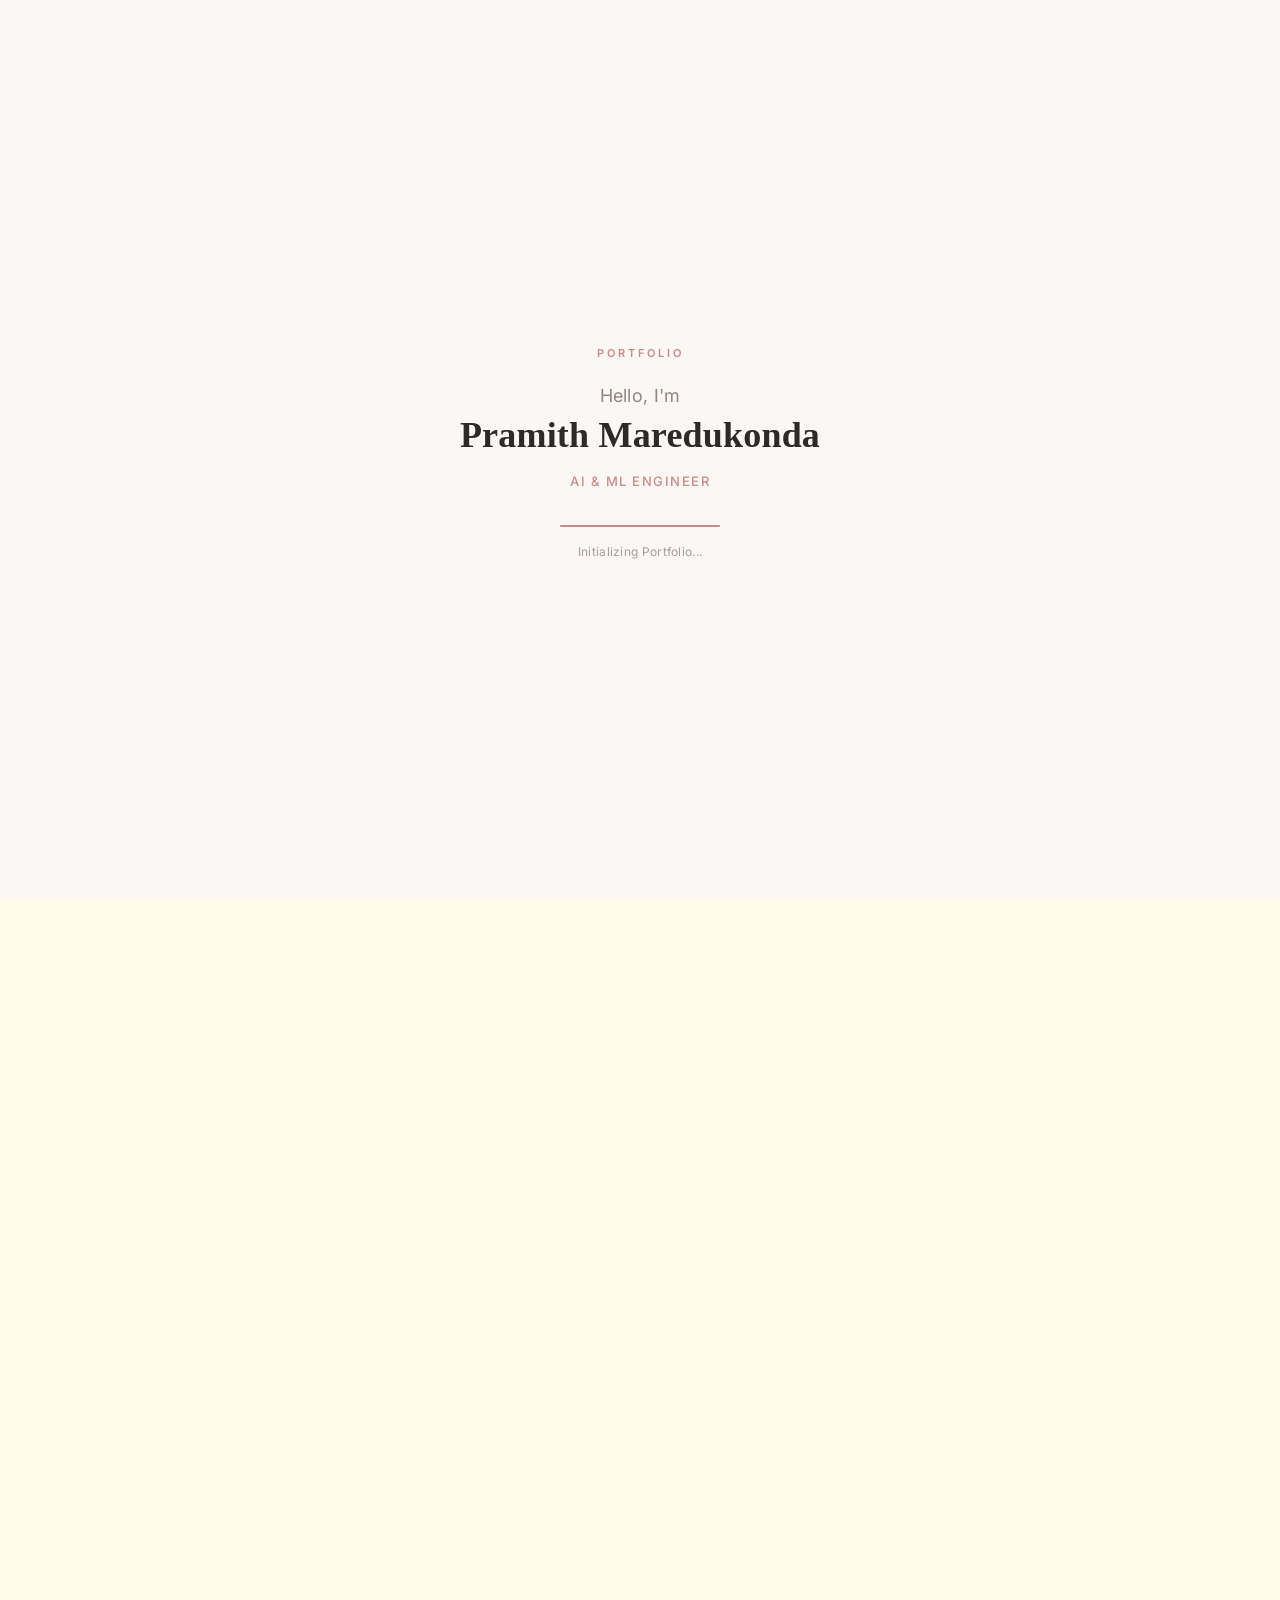
==== commit 479730d7: "fixed download resume" ====
--- a/index.html
+++ b/index.html
@@ -205,7 +205,7 @@
               <button class="btn btn-dark px-4 py-2"
                 onclick="document.getElementById('projects').scrollIntoView({behavior: 'smooth'})">View
                 Projects</button>
-              <a href="assets-portfolio/Pramith_Resume.pdf" download class="btn btn-outline-dark px-4 py-2">Download
+              <a href="assets-portfolio/Pramith_Resume_AI.pdf" download class="btn btn-outline-dark px-4 py-2">Download
                 CV</a>
             </div>
           </div>
@@ -1384,13 +1384,13 @@
 
             <!-- ── DESKTOP: Embedded PDF iframe (hidden on mobile) ── -->
             <div class="resume-iframe-wrapper d-none d-md-block mb-4">
-              <iframe src="assets-portfolio/Pramith_Resume.pdf" title="Pramith Maredukonda Resume"
+              <iframe src="assets-portfolio/Pramith_Resume_AI.pdf" title="Pramith Maredukonda Resume"
                 style="border: 0; width: 100%; height: 560px; border-radius: 10px; border: 1.5px solid rgba(204,162,90,0.3);">
               </iframe>
             </div>
 
             <!-- ── MOBILE: Tap-to-preview card (hidden on desktop) ── -->
-            <a href="assets-portfolio/Pramith_Resume.pdf" target="_blank" rel="noopener noreferrer"
+            <a href="assets-portfolio/Pramith_Resume_AI.pdf" target="_blank" rel="noopener noreferrer"
               class="resume-mobile-preview d-flex d-md-none text-decoration-none mb-4">
               <div class="resume-mobile-preview-inner">
                 <div class="resume-mobile-icon">
@@ -1406,9 +1406,9 @@
 
             <!-- Preview & Action Buttons -->
             <div class="d-flex gap-3 justify-content-center flex-wrap">
-              <a href="assets-portfolio/Pramith_Resume.pdf" target="_blank" rel="noopener noreferrer"
+              <a href="assets-portfolio/Pramith_Resume_AI.pdf" target="_blank" rel="noopener noreferrer"
                 class="btn btn-outline-dark px-4 py-2"><i class="fa-solid fa-eye me-2"></i>View Resume</a>
-              <a href="assets-portfolio/Pramith_Resume.pdf" download class="btn btn-primary px-4 py-2"
+              <a href="assets-portfolio/Pramith_Resume_AI.pdf" download class="btn btn-primary px-4 py-2"
                 style="background-color: var(--gold) !important; border-color: var(--gold) !important; color: #fff !important;">
                 <i class="fa-solid fa-download me-2"></i>Download Resume</a>
               <button onclick="sharePortfolio()" class="btn btn-outline-dark px-4 py-2">
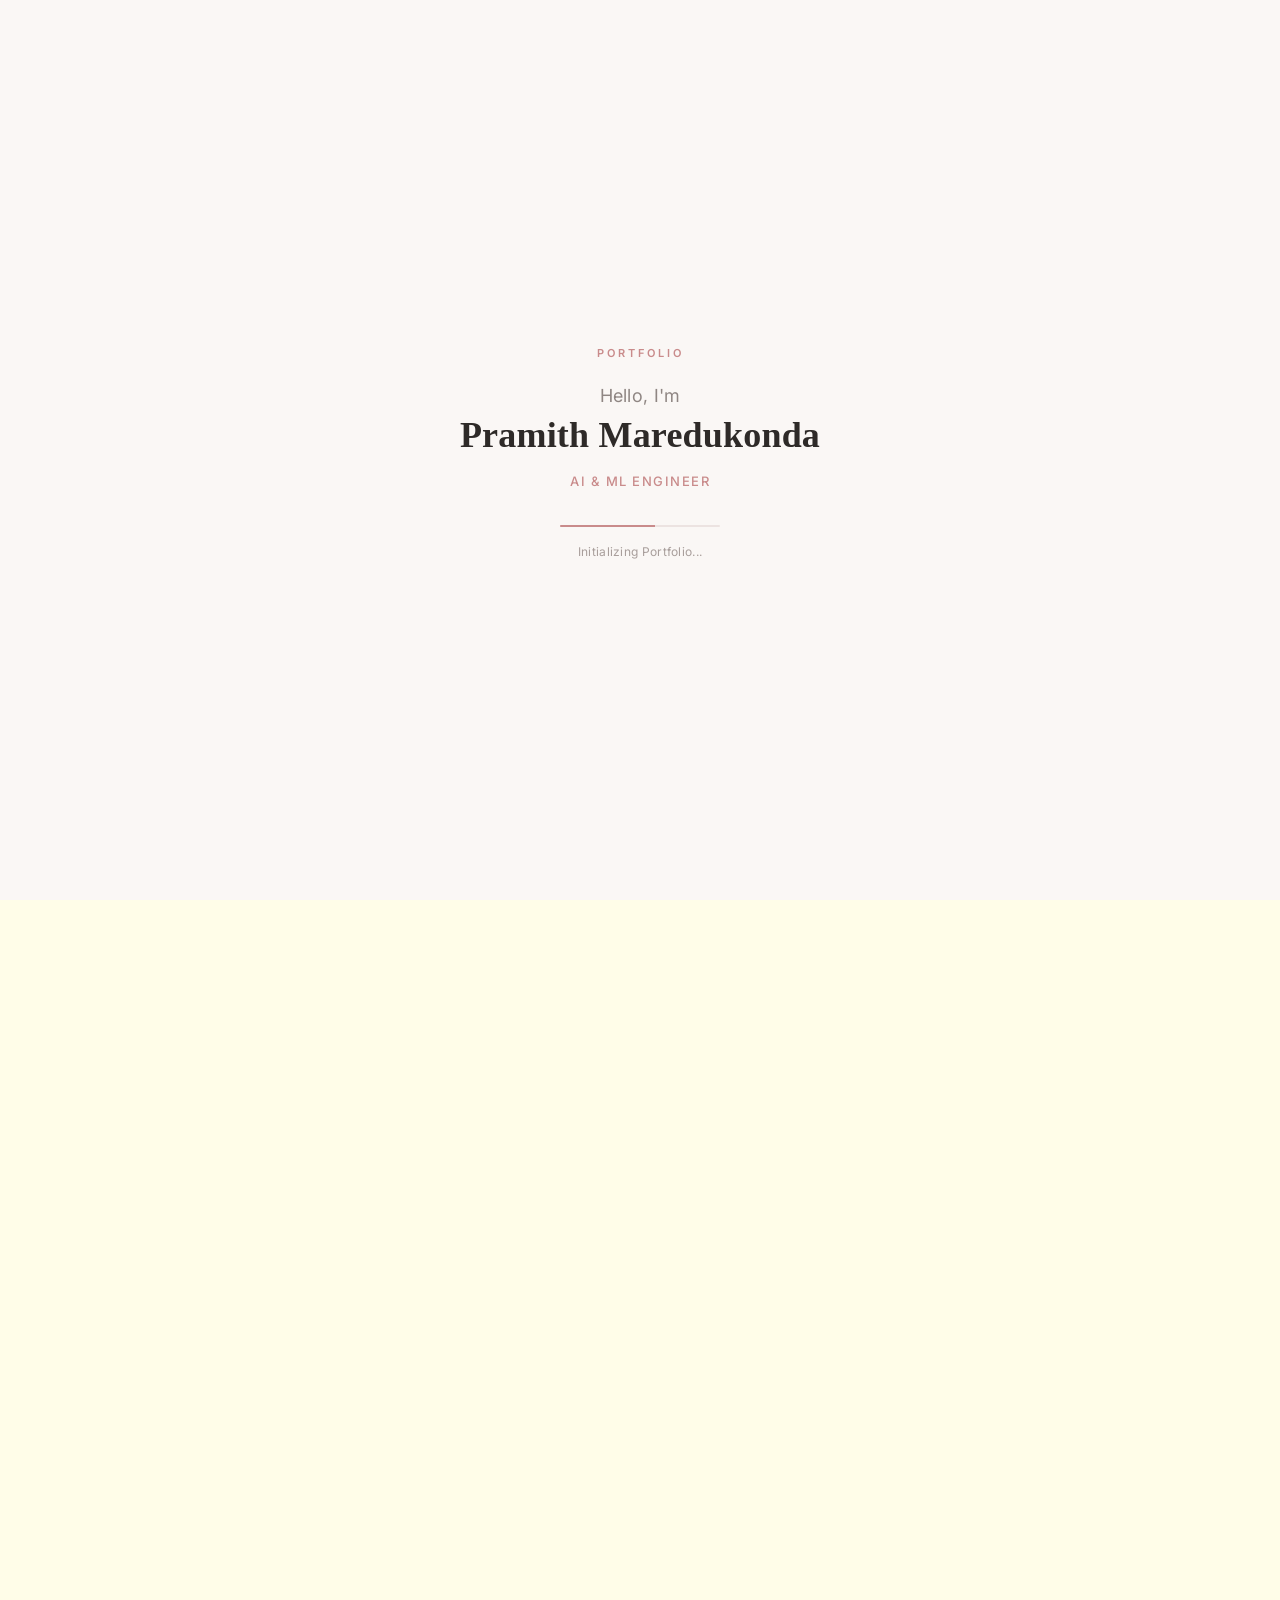
==== commit d9957159: "updated Resume" ====
--- a/index.html
+++ b/index.html
@@ -205,7 +205,7 @@
               <button class="btn btn-dark px-4 py-2"
                 onclick="document.getElementById('projects').scrollIntoView({behavior: 'smooth'})">View
                 Projects</button>
-              <a href="assets-portfolio/Pramith_Resume_AI.pdf" download class="btn btn-outline-dark px-4 py-2">Download
+              <a href="assets-portfolio/Pramith_Resume_VisAI.pdf" download class="btn btn-outline-dark px-4 py-2">Download
                 CV</a>
             </div>
           </div>
@@ -1384,13 +1384,13 @@
 
             <!-- ── DESKTOP: Embedded PDF iframe (hidden on mobile) ── -->
             <div class="resume-iframe-wrapper d-none d-md-block mb-4">
-              <iframe src="assets-portfolio/Pramith_Resume_AI.pdf" title="Pramith Maredukonda Resume"
+              <iframe src="assets-portfolio/Pramith_Resume_VisAI.pdf" title="Pramith Maredukonda Resume"
                 style="border: 0; width: 100%; height: 560px; border-radius: 10px; border: 1.5px solid rgba(204,162,90,0.3);">
               </iframe>
             </div>
 
             <!-- ── MOBILE: Tap-to-preview card (hidden on desktop) ── -->
-            <a href="assets-portfolio/Pramith_Resume_AI.pdf" target="_blank" rel="noopener noreferrer"
+            <a href="assets-portfolio/Pramith_Resume_VisAI.pdf" target="_blank" rel="noopener noreferrer"
               class="resume-mobile-preview d-flex d-md-none text-decoration-none mb-4">
               <div class="resume-mobile-preview-inner">
                 <div class="resume-mobile-icon">
@@ -1406,9 +1406,9 @@
 
             <!-- Preview & Action Buttons -->
             <div class="d-flex gap-3 justify-content-center flex-wrap">
-              <a href="assets-portfolio/Pramith_Resume_AI.pdf" target="_blank" rel="noopener noreferrer"
+              <a href="assets-portfolio/Pramith_Resume_VisAI.pdf" target="_blank" rel="noopener noreferrer"
                 class="btn btn-outline-dark px-4 py-2"><i class="fa-solid fa-eye me-2"></i>View Resume</a>
-              <a href="assets-portfolio/Pramith_Resume_AI.pdf" download class="btn btn-primary px-4 py-2"
+              <a href="assets-portfolio/Pramith_Resume_VisAI.pdf" download class="btn btn-primary px-4 py-2"
                 style="background-color: var(--gold) !important; border-color: var(--gold) !important; color: #fff !important;">
                 <i class="fa-solid fa-download me-2"></i>Download Resume</a>
               <button onclick="sharePortfolio()" class="btn btn-outline-dark px-4 py-2">
